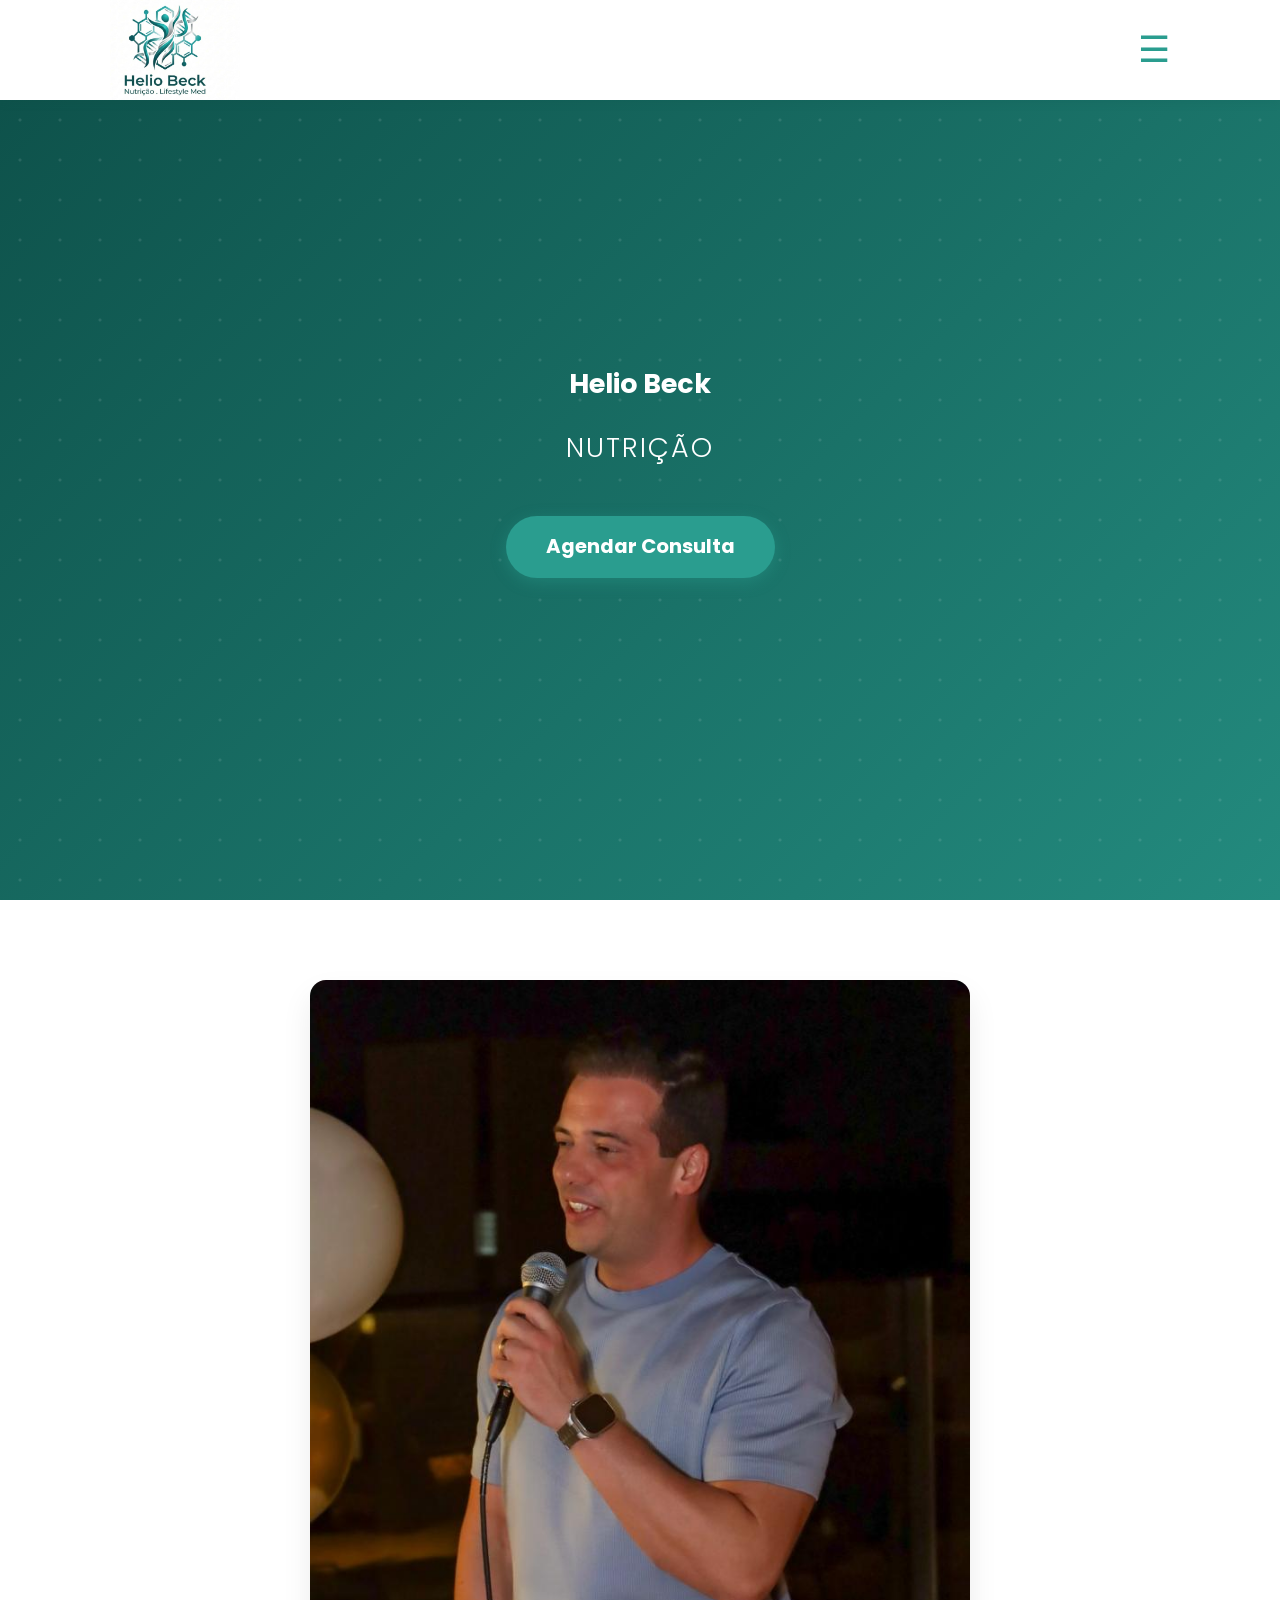
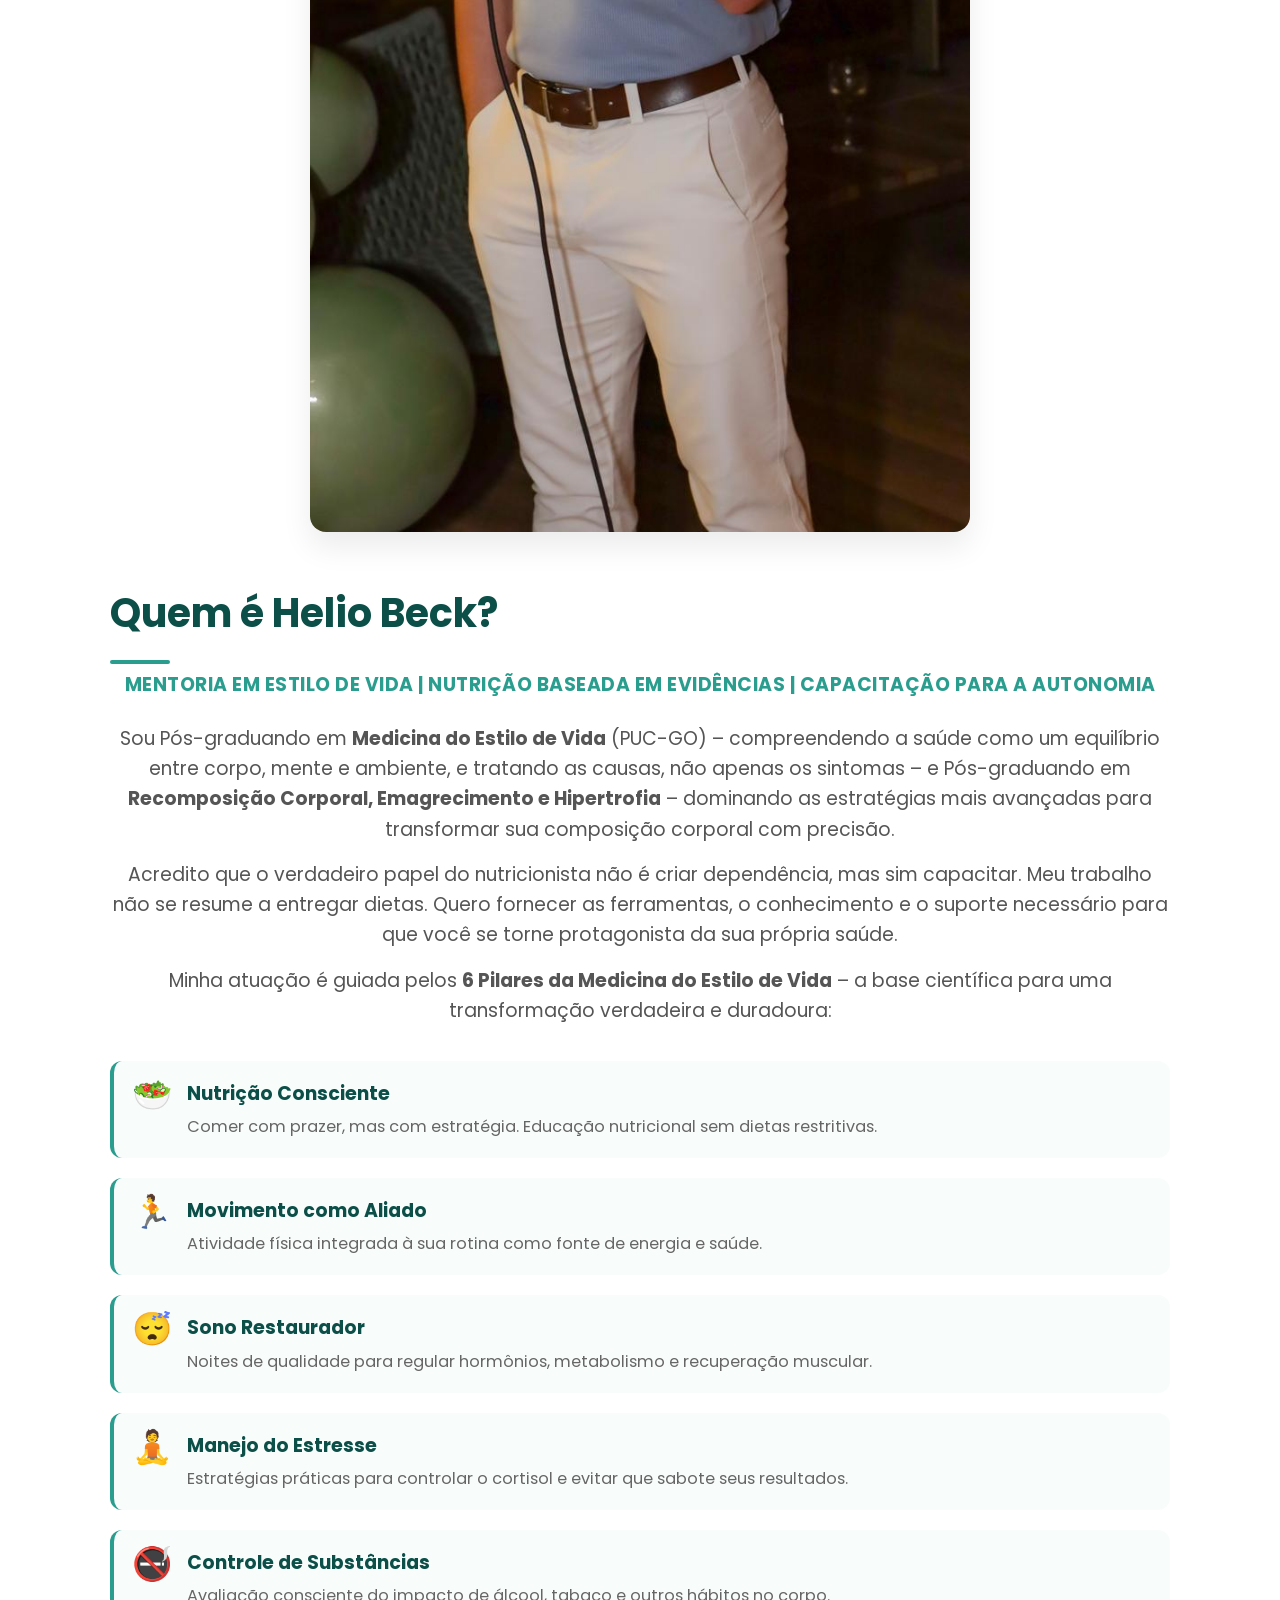
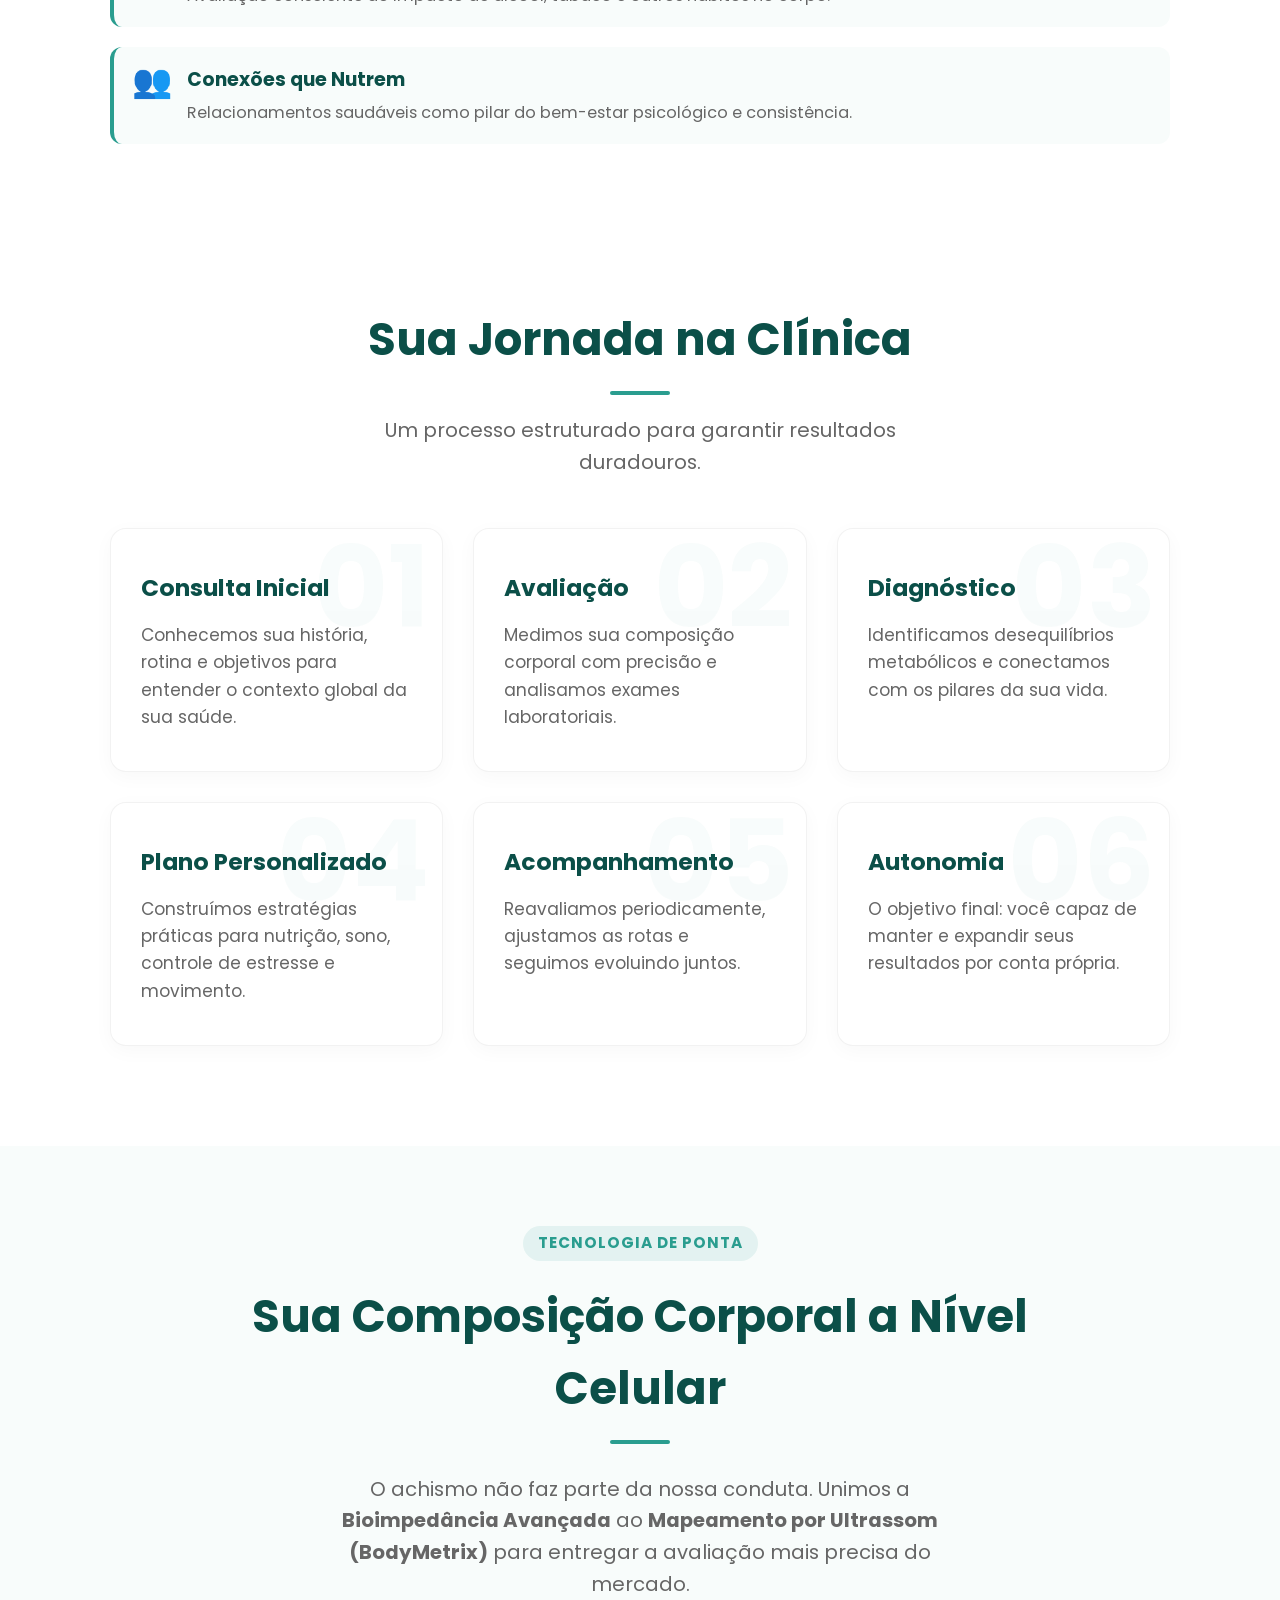
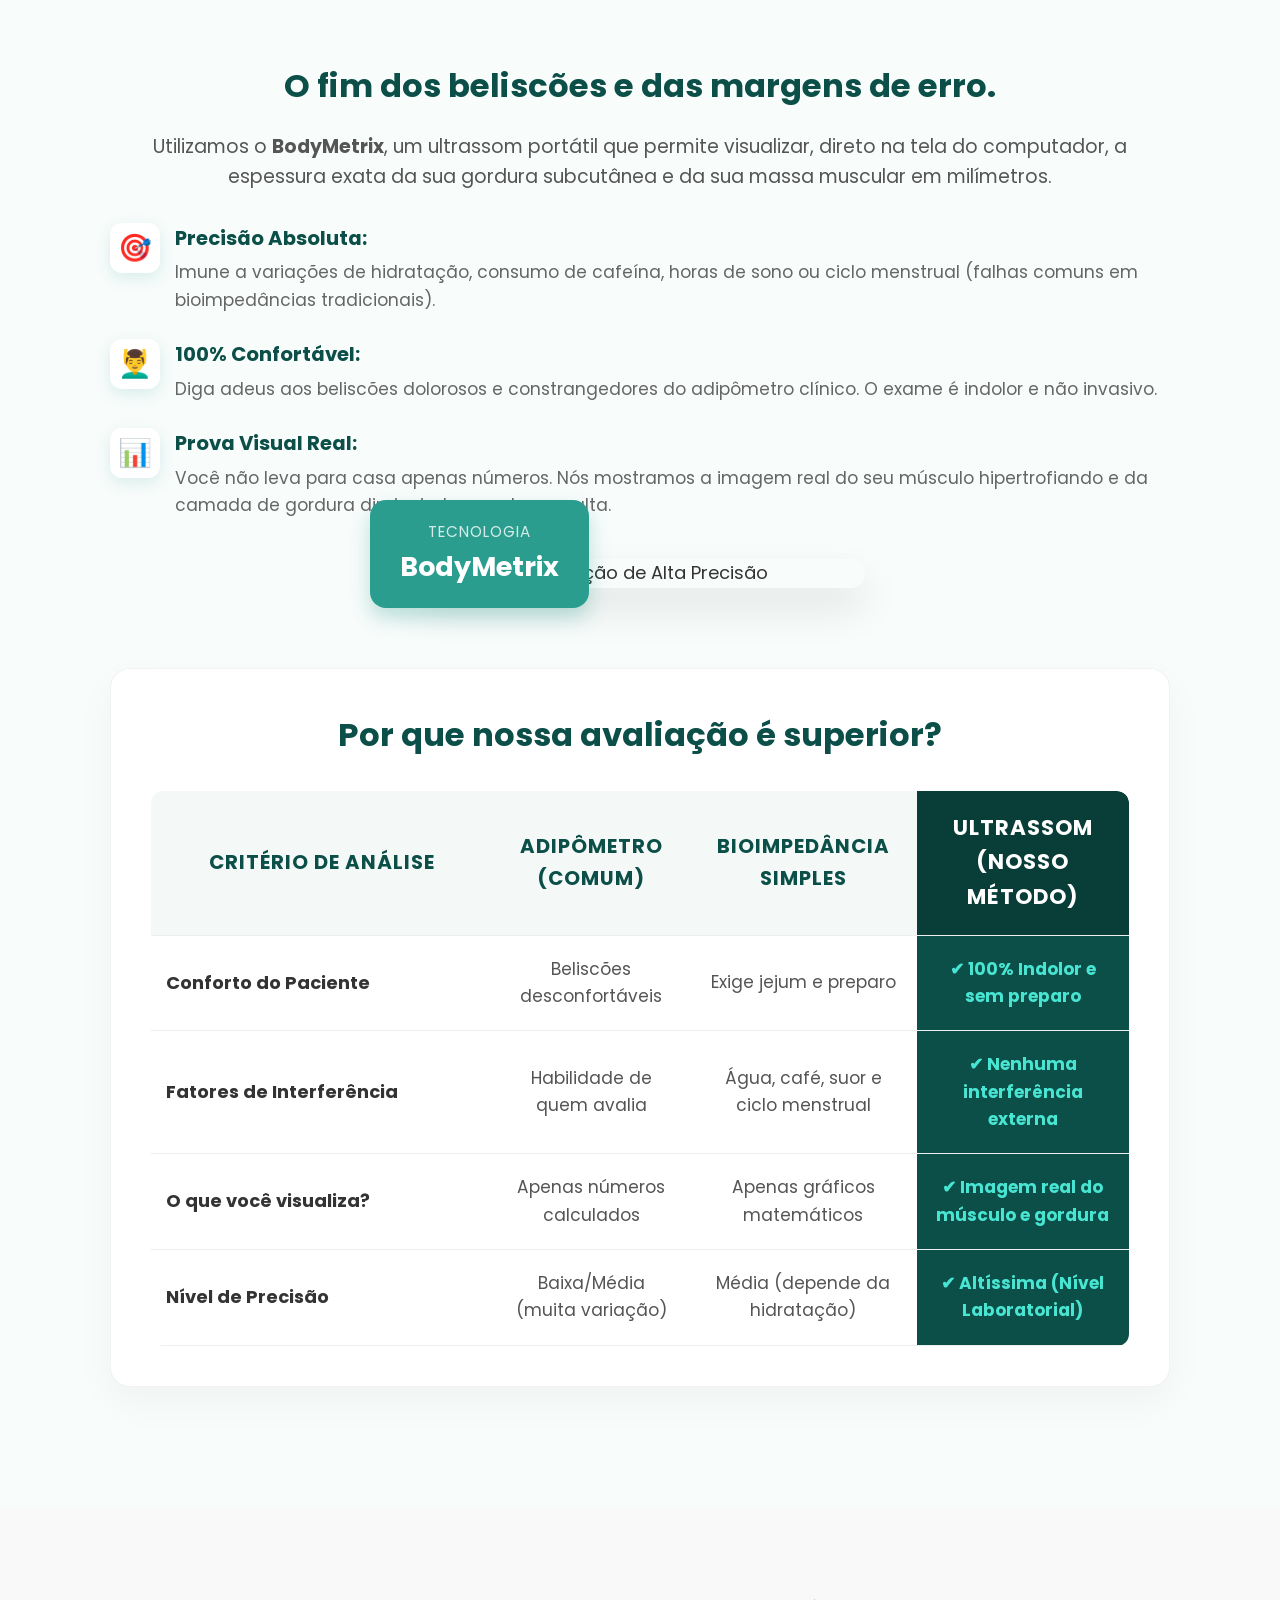
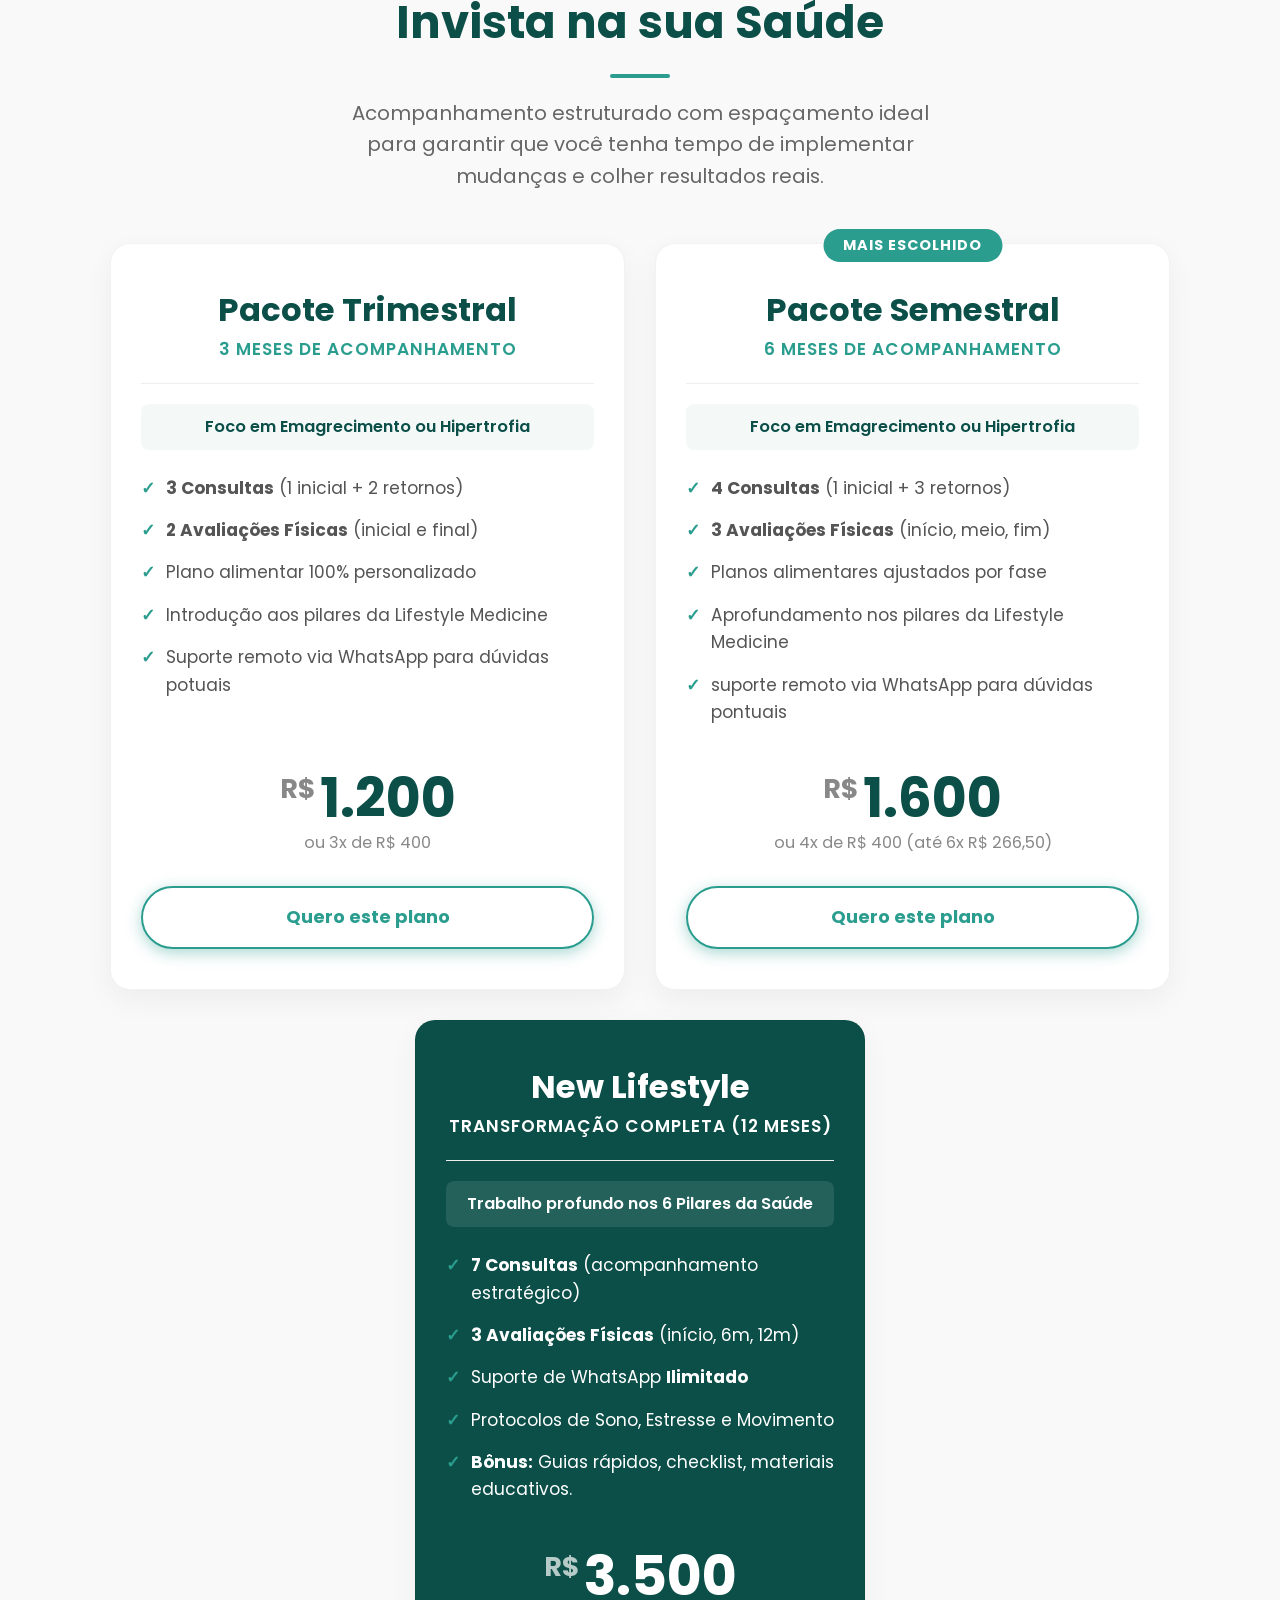
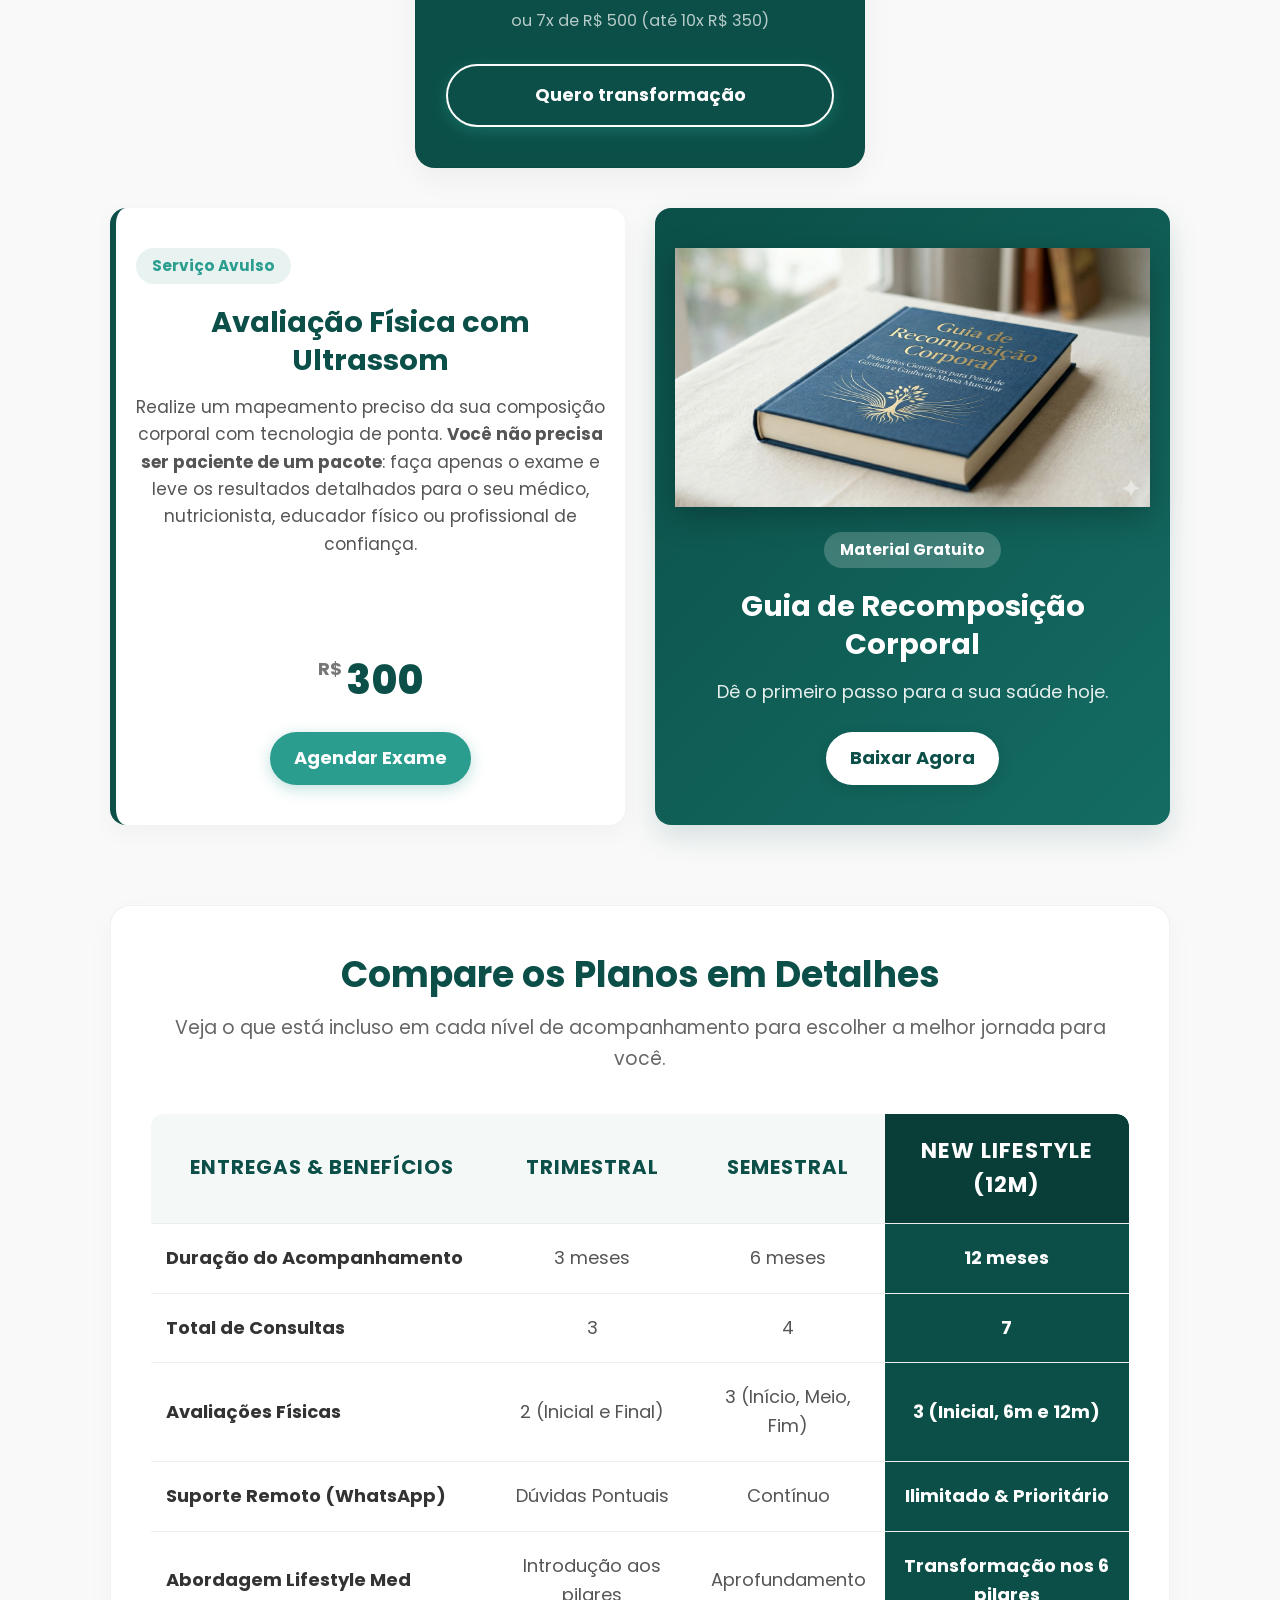
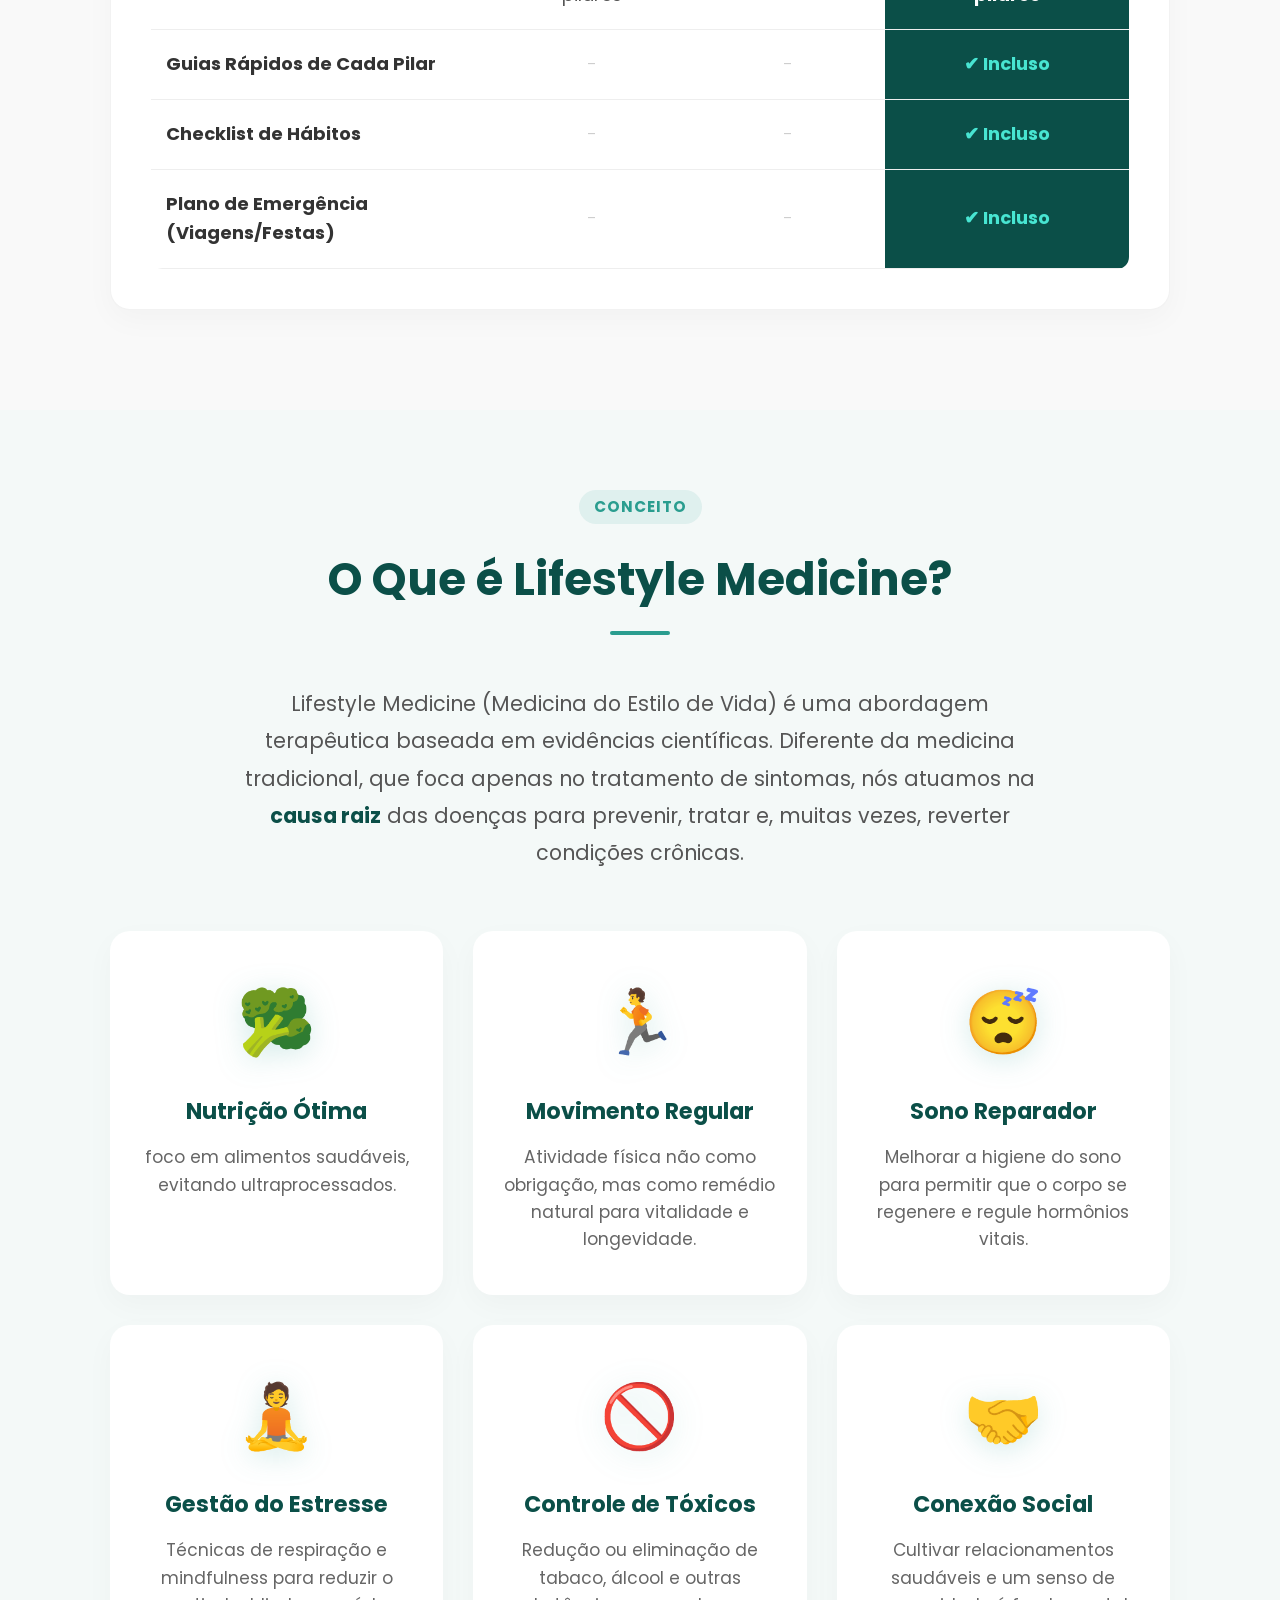
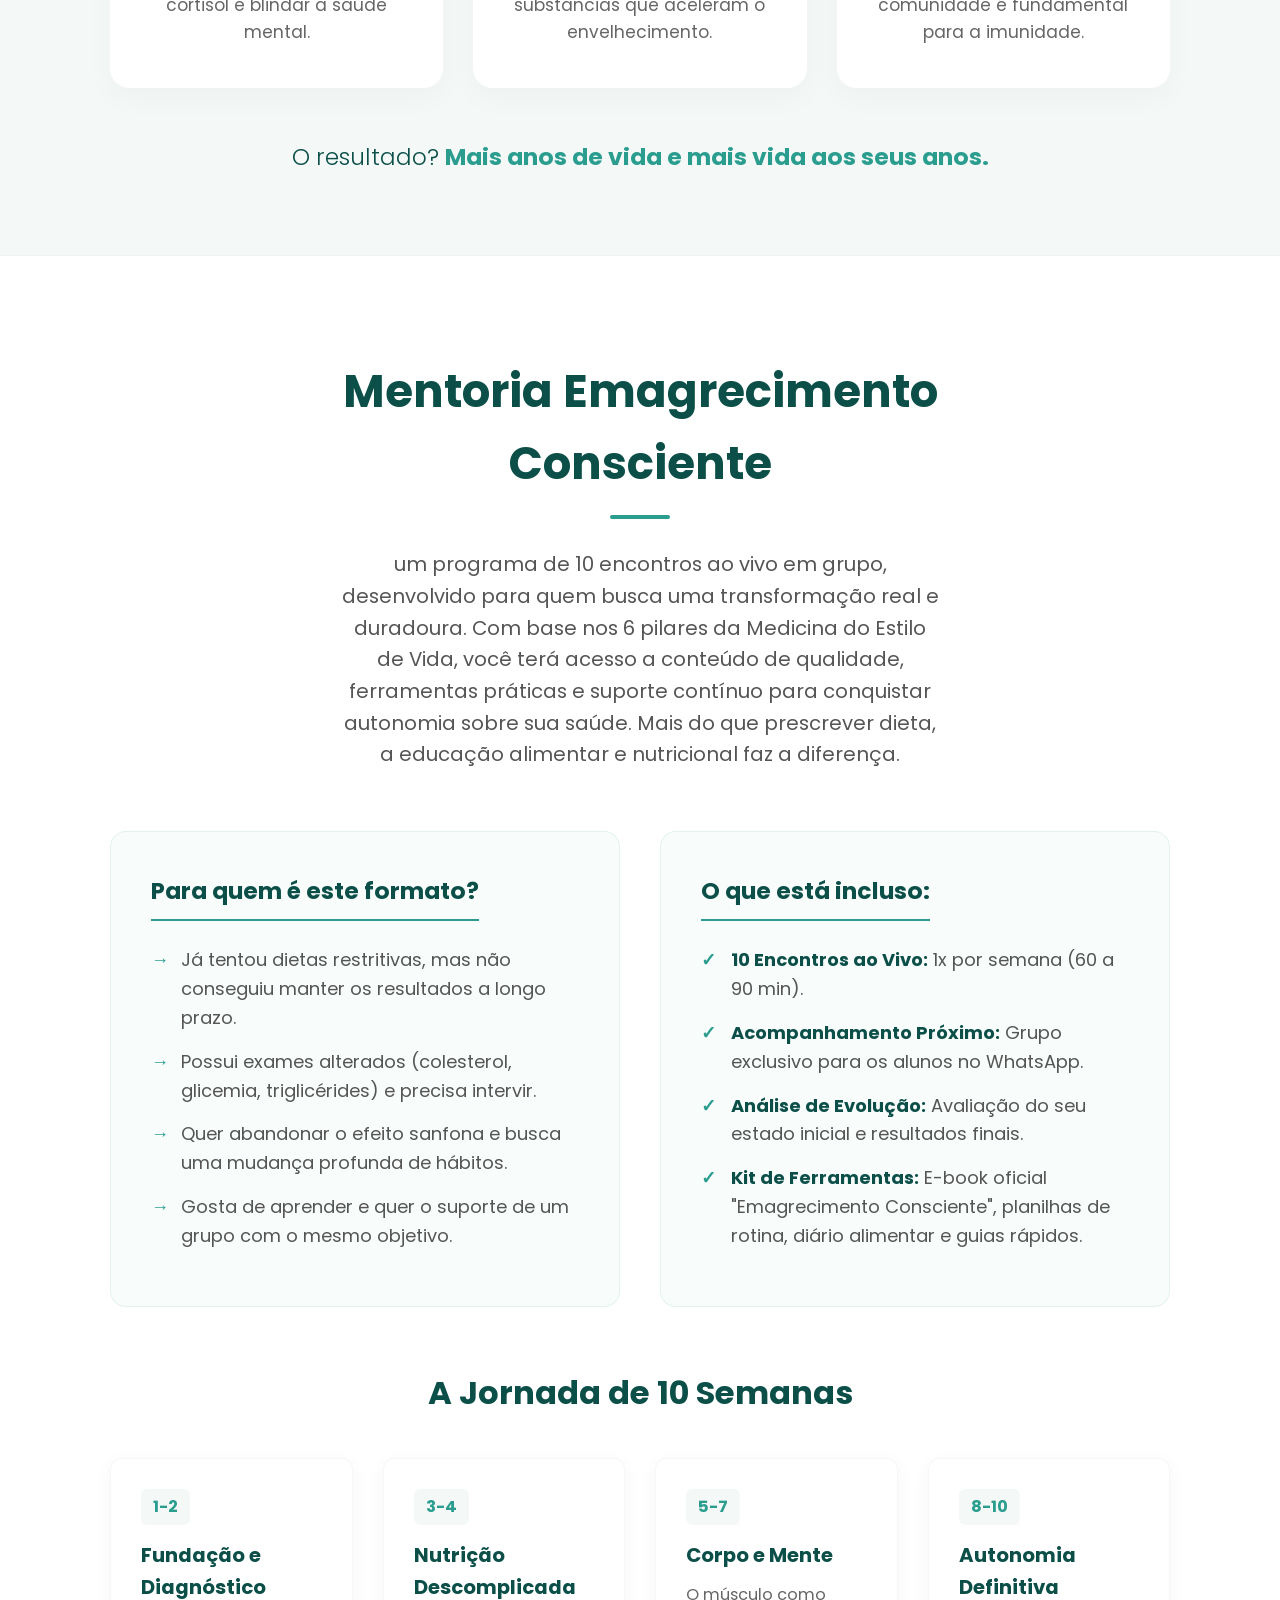
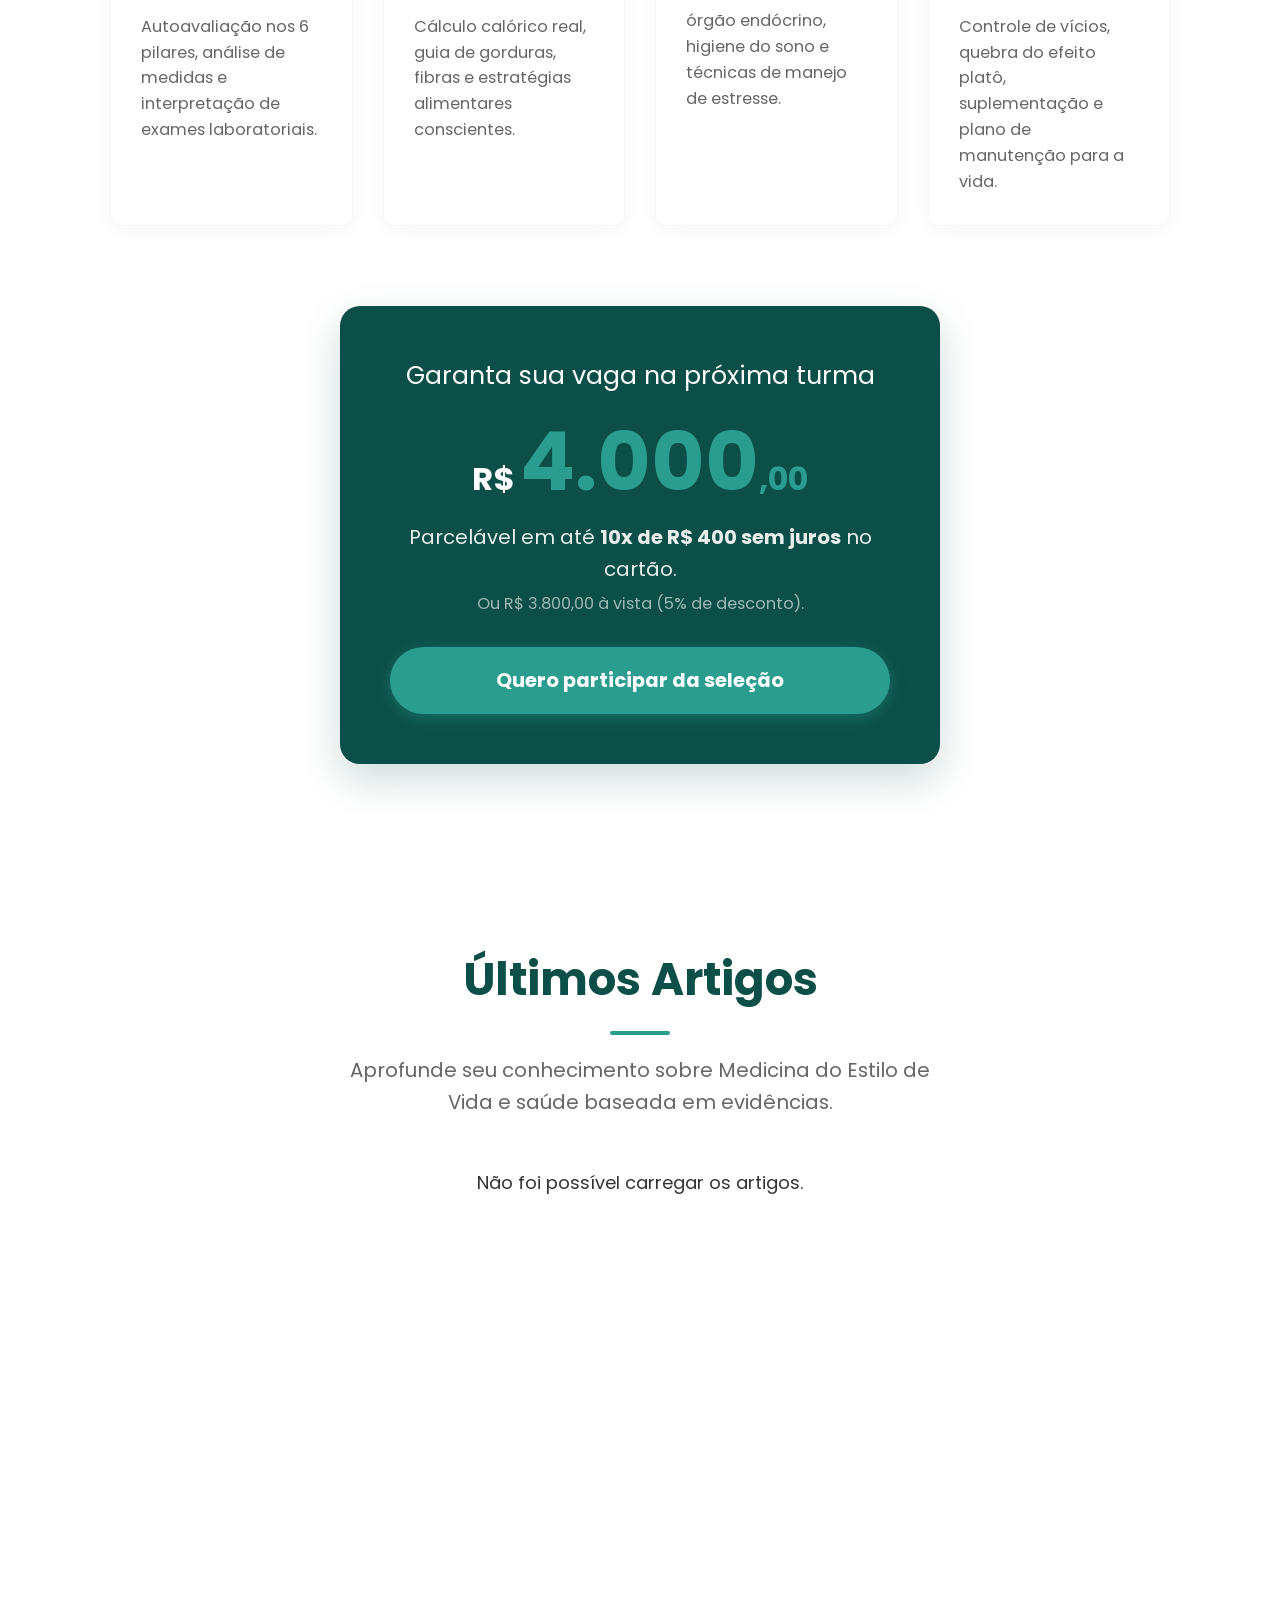
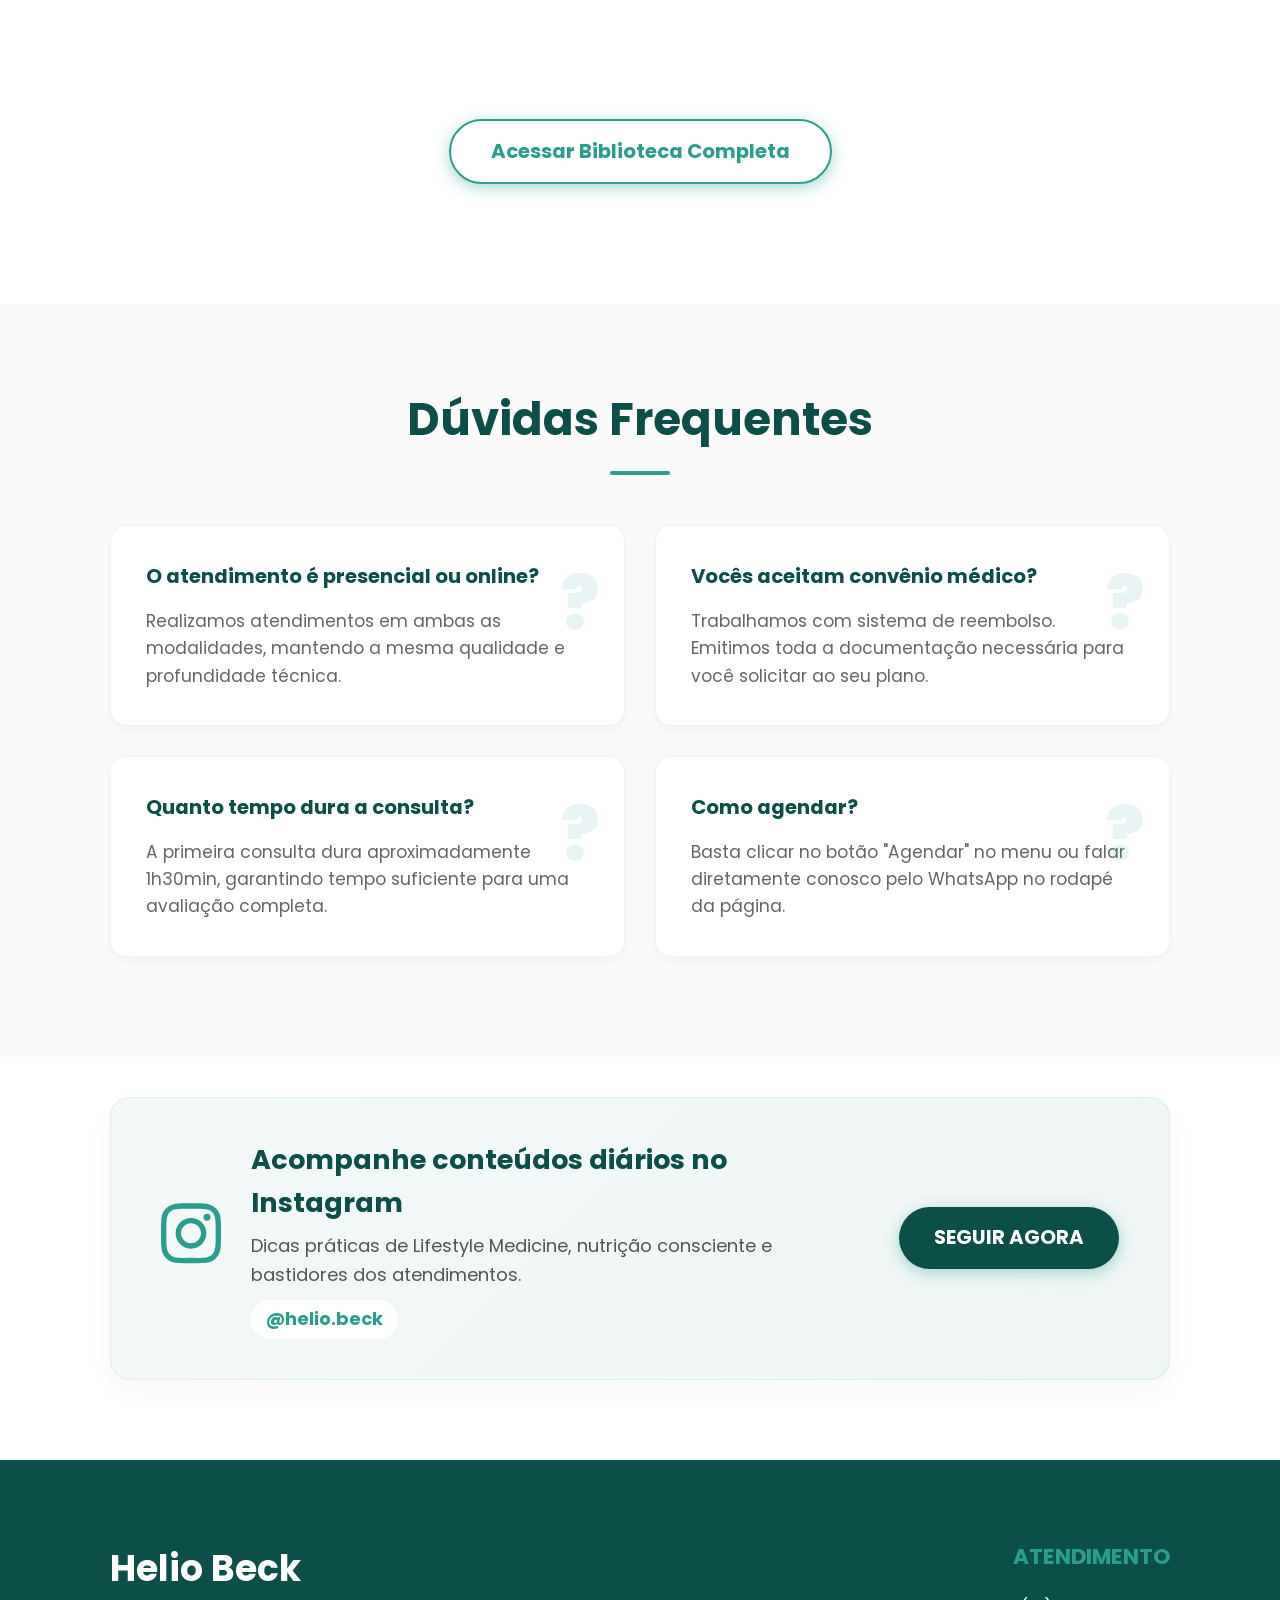
==== index.html @ bcaa3d60 "TAG do google adicionada, alteração nos pacotes e titulo da página" ====
<!DOCTYPE html>
<html lang="pt-BR">

<head>
    <meta charset="UTF-8">
    <meta name="viewport" content="width=device-width, initial-scale=1.0">
    <title>Helio Beck | Nutrição</title>
    <link rel="stylesheet" href="CSS/style.css">
    <link href="https://fonts.googleapis.com/css2?family=Poppins:wght@300;400;600;700&display=swap" rel="stylesheet">
    <!-- Google tag (gtag.js) -->
    <script async src="https://www.googletagmanager.com/gtag/js?id=AW-17998447300"></script>
    <script>
        window.dataLayer = window.dataLayer || [];
        function gtag() { dataLayer.push(arguments); }
        gtag('js', new Date());

        gtag('config', 'AW-17998447300');
    </script>
</head>

<body>

    <header>
        <div class="container nav-container">
            <a href="#" class="logo-link">
                <img src="IMG/Logo_Helio.jpeg" alt="Helio Beck Nutrição" class="logo-img">
            </a>

            <nav>
                <ul class="nav-links">
                    <li><a href="#sobre">Sobre</a></li>
                    <li><a href="#jornada">Jornada</a></li>
                    <li><a href="#metodos">Métodos</a></li>
                    <li><a href="#pacotes">Pacotes</a></li>
                    <li><a href="#lifestyle">LifeStyle</a></li>
                    <li><a href="#mentoria">Mentoria</a></li>
                    <li><a href="#vitrine-blog">Posts</a></li>
                    <li><a href="https://wa.me/message/3OIFAKX5ZLDVM1" target="_blank" class="nav-btn">Agendar</a></li>
                </ul>
            </nav>

            <div class="menu-toggle">☰</div>
        </div>
    </header>

    <section class="hero">
        <div class="container hero-content">
            <h1>Helio Beck</h1>
            <p class="hero-subtitle">Nutrição</p>
            <a href="https://wa.me/message/3OIFAKX5ZLDVM1" target="_blank" class="btn">Agendar Consulta</a>
        </div>
    </section>

    <section id="sobre" class="sobre-section">
        <div class="container sobre-container">

            <div class="sobre-content">
                <h2>Quem é Helio Beck?</h2>
                <h3 class="sobre-subtitle">Mentoria em Estilo de Vida | Nutrição Baseada em Evidências | Capacitação
                    para a Autonomia</h3>

                <p>Sou Pós-graduando em <strong>Medicina do Estilo de Vida</strong> (PUC-GO) – compreendendo a saúde
                    como um equilíbrio entre corpo, mente e ambiente, e tratando as causas, não apenas os sintomas – e
                    Pós-graduando em <strong>Recomposição Corporal, Emagrecimento e Hipertrofia</strong> – dominando as
                    estratégias mais avançadas para transformar sua composição corporal com precisão.</p>

                <p>Acredito que o verdadeiro papel do nutricionista não é criar dependência, mas sim capacitar. Meu
                    trabalho não se resume a entregar dietas. Quero fornecer as ferramentas, o conhecimento e o suporte
                    necessário para que você se torne protagonista da sua própria saúde.</p>

                <p>Minha atuação é guiada pelos <strong>6 Pilares da Medicina do Estilo de Vida</strong> – a base
                    científica para uma transformação verdadeira e duradoura:</p>

                <div class="pilares-grid">
                    <div class="pilar-item">
                        <span class="pilar-icon">🥗</span>
                        <div class="pilar-texto">
                            <h4>Nutrição Consciente</h4>
                            <p>Comer com prazer, mas com estratégia. Educação nutricional sem dietas restritivas.</p>
                        </div>
                    </div>

                    <div class="pilar-item">
                        <span class="pilar-icon">🏃</span>
                        <div class="pilar-texto">
                            <h4>Movimento como Aliado</h4>
                            <p>Atividade física integrada à sua rotina como fonte de energia e saúde.</p>
                        </div>
                    </div>

                    <div class="pilar-item">
                        <span class="pilar-icon">😴</span>
                        <div class="pilar-texto">
                            <h4>Sono Restaurador</h4>
                            <p>Noites de qualidade para regular hormônios, metabolismo e recuperação muscular.</p>
                        </div>
                    </div>

                    <div class="pilar-item">
                        <span class="pilar-icon">🧘</span>
                        <div class="pilar-texto">
                            <h4>Manejo do Estresse</h4>
                            <p>Estratégias práticas para controlar o cortisol e evitar que sabote seus resultados.</p>
                        </div>
                    </div>

                    <div class="pilar-item">
                        <span class="pilar-icon">🚭</span>
                        <div class="pilar-texto">
                            <h4>Controle de Substâncias</h4>
                            <p>Avaliação consciente do impacto de álcool, tabaco e outros hábitos no corpo.</p>
                        </div>
                    </div>

                    <div class="pilar-item">
                        <span class="pilar-icon">👥</span>
                        <div class="pilar-texto">
                            <h4>Conexões que Nutrem</h4>
                            <p>Relacionamentos saudáveis como pilar do bem-estar psicológico e consistência.</p>
                        </div>
                    </div>
                </div>
            </div>

            <div class="sobre-image">
                <img src="IMG/Helio_avatar.jpeg" alt="Helio Beck - Nutricionista Esportivo e Lifestyle Medicine">
            </div>

        </div>
    </section>

    <section id="jornada" class="journey-section">
        <div class="container">
            <h2>Sua Jornada na Clínica</h2>
            <p class="section-subtitle">Um processo estruturado para garantir resultados duradouros.</p>

            <div class="journey-grid">
                <div class="journey-card">
                    <div class="journey-number">01</div>
                    <h3>Consulta Inicial</h3>
                    <p>Conhecemos sua história, rotina e objetivos para entender o contexto global da sua saúde.</p>
                </div>

                <div class="journey-card">
                    <div class="journey-number">02</div>
                    <h3>Avaliação</h3>
                    <p>Medimos sua composição corporal com precisão e analisamos exames laboratoriais.</p>
                </div>

                <div class="journey-card">
                    <div class="journey-number">03</div>
                    <h3>Diagnóstico</h3>
                    <p>Identificamos desequilíbrios metabólicos e conectamos com os pilares da sua vida.</p>
                </div>

                <div class="journey-card">
                    <div class="journey-number">04</div>
                    <h3>Plano Personalizado</h3>
                    <p>Construímos estratégias práticas para nutrição, sono, controle de estresse e movimento.</p>
                </div>

                <div class="journey-card">
                    <div class="journey-number">05</div>
                    <h3>Acompanhamento</h3>
                    <p>Reavaliamos periodicamente, ajustamos as rotas e seguimos evoluindo juntos.</p>
                </div>

                <div class="journey-card">
                    <div class="journey-number">06</div>
                    <h3>Autonomia</h3>
                    <p>O objetivo final: você capaz de manter e expandir seus resultados por conta própria.</p>
                </div>
            </div>
        </div>
    </section>

    <section id="metodos" class="tech-section">
        <div class="container">
            <div class="tech-header">
                <span class="tag">TECNOLOGIA DE PONTA</span>
                <h2>Sua Composição Corporal a Nível Celular</h2>
                <p class="section-subtitle">O achismo não faz parte da nossa conduta. Unimos a <strong>Bioimpedância
                        Avançada</strong> ao <strong>Mapeamento por Ultrassom (BodyMetrix)</strong> para entregar a
                    avaliação mais precisa do mercado.</p>
            </div>

            <div class="tech-content">
                <div class="tech-text">
                    <h3>O fim dos beliscões e das margens de erro.</h3>
                    <p>Utilizamos o <strong>BodyMetrix</strong>, um ultrassom portátil que permite visualizar, direto na
                        tela do computador, a espessura exata da sua gordura subcutânea e da sua massa muscular em
                        milímetros.</p>
                    <ul class="tech-benefits-list">
                        <li>
                            <span class="tech-check">🎯</span>
                            <div>
                                <strong>Precisão Absoluta:</strong> Imune a variações de hidratação, consumo de cafeína,
                                horas de sono ou ciclo menstrual (falhas comuns em bioimpedâncias tradicionais).
                            </div>
                        </li>
                        <li>
                            <span class="tech-check">💆‍♂️</span>
                            <div>
                                <strong>100% Confortável:</strong> Diga adeus aos beliscões dolorosos e constrangedores
                                do adipômetro clínico. O exame é indolor e não invasivo.
                            </div>
                        </li>
                        <li>
                            <span class="tech-check">📊</span>
                            <div>
                                <strong>Prova Visual Real:</strong> Você não leva para casa apenas números. Nós
                                mostramos a imagem real do seu músculo hipertrofiando e da camada de gordura diminuindo
                                a cada consulta.
                            </div>
                        </li>
                    </ul>
                </div>

                <div class="tech-image-wrapper">
                    <img src="https://images.unsplash.com/photo-1579684385127-1ef15d508118?ixlib=rb-1.2.1&auto=format&fit=crop&w=800&q=80"
                        alt="Avaliação de Alta Precisão">
                    <div class="tech-badge">
                        <span>Tecnologia</span>
                        <strong>BodyMetrix</strong>
                    </div>
                </div>
            </div>

            <div class="tech-comparison-wrapper">
                <h3 class="comparison-title">Por que nossa avaliação é superior?</h3>
                <div class="table-responsive">
                    <table class="comparison-table tech-table">
                        <thead>
                            <tr>
                                <th>Critério de Análise</th>
                                <th>Adipômetro (Comum)</th>
                                <th>Bioimpedância Simples</th>
                                <th class="highlight-col">Ultrassom (Nosso Método)</th>
                            </tr>
                        </thead>
                        <tbody>
                            <tr>
                                <td><strong>Conforto do Paciente</strong></td>
                                <td>Beliscões desconfortáveis</td>
                                <td>Exige jejum e preparo</td>
                                <td class="highlight-col check-cell">✔ 100% Indolor e sem preparo</td>
                            </tr>
                            <tr>
                                <td><strong>Fatores de Interferência</strong></td>
                                <td>Habilidade de quem avalia</td>
                                <td>Água, café, suor e ciclo menstrual</td>
                                <td class="highlight-col check-cell">✔ Nenhuma interferência externa</td>
                            </tr>
                            <tr>
                                <td><strong>O que você visualiza?</strong></td>
                                <td>Apenas números calculados</td>
                                <td>Apenas gráficos matemáticos</td>
                                <td class="highlight-col check-cell">✔ Imagem real do músculo e gordura</td>
                            </tr>
                            <tr>
                                <td><strong>Nível de Precisão</strong></td>
                                <td>Baixa/Média (muita variação)</td>
                                <td>Média (depende da hidratação)</td>
                                <td class="highlight-col check-cell">✔ Altíssima (Nível Laboratorial)</td>
                            </tr>
                        </tbody>
                    </table>
                </div>
            </div>

        </div>
    </section>

    <section id="pacotes" class="pricing-section">
        <div class="container">
            <h2>Invista na sua Saúde</h2>
            <p class="section-subtitle">Acompanhamento estruturado com espaçamento ideal para garantir que você tenha
                tempo de implementar mudanças e colher resultados reais.</p>

            <div class="pricing-grid">

                <div class="pricing-card">
                    <div class="pricing-header">
                        <h3>Pacote Trimestral</h3>
                        <p class="plan-duration">3 Meses de Acompanhamento</p>
                    </div>
                    <div class="pricing-focus">
                        <span>Foco em Emagrecimento ou Hipertrofia</span>
                    </div>
                    <ul class="pricing-features">
                        <li><strong>3 Consultas</strong> (1 inicial + 2 retornos)</li>
                        <li><strong>2 Avaliações Físicas</strong> (inicial e final)</li>
                        <li>Plano alimentar 100% personalizado</li>
                        <li>Introdução aos pilares da Lifestyle Medicine</li>
                        <li>Suporte remoto via WhatsApp para dúvidas potuais</li>
                    </ul>
                    <div class="pricing-price">
                        <span class="currency">R$</span>1.200
                        <span class="installments">ou 3x de R$ 400</span>
                    </div>
                    <a href="https://wa.me/message/3OIFAKX5ZLDVM1" target="_blank" class="btn pricing-btn">Quero este
                        plano</a>
                </div>

                <div class="pricing-card">
                    <div class="popular-tag">Mais Escolhido</div>
                    <div class="pricing-header">
                        <h3>Pacote Semestral</h3>
                        <p class="plan-duration">6 Meses de Acompanhamento</p>
                    </div>
                    <div class="pricing-focus">
                        <span>Foco em Emagrecimento ou Hipertrofia</span>
                    </div>
                    <ul class="pricing-features">
                        <li><strong>4 Consultas</strong> (1 inicial + 3 retornos)</li>
                        <li><strong>3 Avaliações Físicas</strong> (início, meio, fim)</li>
                        <li>Planos alimentares ajustados por fase</li>
                        <li>Aprofundamento nos pilares da Lifestyle Medicine</li>
                        <li>suporte remoto via WhatsApp para dúvidas pontuais</li>
                    </ul>
                    <div class="pricing-price">
                        <span class="currency">R$</span>1.600
                        <span class="installments">ou 4x de R$ 400 (até 6x R$ 266,50)</span>
                    </div>
                    <a href="https://wa.me/message/3OIFAKX5ZLDVM1" target="_blank"
                        class="btn pricing-btn btn-primary">Quero este plano</a>
                </div>

                <div class="pricing-card premium-pricing">
                    <div class="pricing-header">
                        <h3>New Lifestyle</h3>
                        <p class="plan-duration">Transformação Completa (12 Meses)</p>
                    </div>
                    <div class="pricing-focus">
                        <span>Trabalho profundo nos 6 Pilares da Saúde</span>
                    </div>
                    <ul class="pricing-features">
                        <li><strong>7 Consultas</strong> (acompanhamento estratégico)</li>
                        <li><strong>3 Avaliações Físicas</strong> (início, 6m, 12m)</li>
                        <li>Suporte de WhatsApp <strong>Ilimitado</strong></li>
                        <li>Protocolos de Sono, Estresse e Movimento</li>
                        <li><strong>Bônus:</strong> Guias rápidos, checklist, materiais educativos.</li>
                    </ul>
                    <div class="pricing-price">
                        <span class="currency">R$</span>3.500
                        <span class="installments">ou 7x de R$ 500 (até 10x R$ 350)</span>
                    </div>
                    <a href="https://wa.me/message/3OIFAKX5ZLDVM1" target="_blank" class="btn pricing-btn">Quero
                        transformação</a>
                </div>

            </div>

            <div class="cards-secundarios-grid">

                <div class="card-ultrassom">
                    <span class="tag-avulso">Serviço Avulso</span>
                    <h3>Avaliação Física com Ultrassom</h3>

                    <p>Realize um mapeamento preciso da sua composição corporal com tecnologia de ponta. <strong>Você
                            não precisa ser paciente de um pacote</strong>: faça apenas o exame e leve os resultados
                        detalhados para o seu médico, nutricionista, educador físico ou profissional de confiança.</p>

                    <div class="card-ultrassom-footer">
                        <div class="preco"><span class="moeda">R$</span> 300</div>
                        <a href="https://wa.me/message/3OIFAKX5ZLDVM1" target="_blank" class="btn btn-teal">Agendar
                            Exame</a>
                    </div>
                </div>

                <div class="card-ebook-destaque">
                    <div class="ebook-img-wrapper">
                        <img src="IMG/E_book.png" alt="Guia de Recomposição Corporal Helio Beck">
                    </div>

                    <div class="ebook-info">
                        <span class="tag-gratis-reversa">Material Gratuito</span>
                        <h3>Guia de Recomposição Corporal</h3>
                        <p>Dê o primeiro passo para a sua saúde hoje.</p>
                        <a href="https://wa.me/message/3OIFAKX5ZLDVM1" target="_blank" download="Ebook_Helio_Beck"
                            class="btn btn-white">Baixar
                            Agora</a>
                    </div>
                </div>

            </div>

            <div class="comparison-wrapper">
                <div class="comparison-header">
                    <h3>Compare os Planos em Detalhes</h3>
                    <p>Veja o que está incluso em cada nível de acompanhamento para escolher a melhor jornada para você.
                    </p>
                </div>

                <div class="table-responsive">
                    <table class="comparison-table">
                        <thead>
                            <tr>
                                <th>Entregas & Benefícios</th>
                                <th>Trimestral</th>
                                <th>Semestral</th>
                                <th class="highlight-col">New Lifestyle (12m)</th>
                            </tr>
                        </thead>
                        <tbody>
                            <tr>
                                <td><strong>Duração do Acompanhamento</strong></td>
                                <td>3 meses</td>
                                <td>6 meses</td>
                                <td class="highlight-col"><strong>12 meses</strong></td>
                            </tr>
                            <tr>
                                <td><strong>Total de Consultas</strong></td>
                                <td>3</td>
                                <td>4</td>
                                <td class="highlight-col"><strong>7</strong></td>
                            </tr>
                            <tr>
                                <td><strong>Avaliações Físicas</strong></td>
                                <td>2 (Inicial e Final)</td>
                                <td>3 (Início, Meio, Fim)</td>
                                <td class="highlight-col"><strong>3 (Inicial, 6m e 12m)</strong></td>
                            </tr>
                            <tr>
                                <td><strong>Suporte Remoto (WhatsApp)</strong></td>
                                <td>Dúvidas Pontuais</td>
                                <td>Contínuo</td>
                                <td class="highlight-col"><strong>Ilimitado & Prioritário</strong></td>
                            </tr>
                            <tr>
                                <td><strong>Abordagem Lifestyle Med</strong></td>
                                <td>Introdução aos pilares</td>
                                <td>Aprofundamento</td>
                                <td class="highlight-col"><strong>Transformação nos 6 pilares</strong></td>
                            </tr>
                            <tr>
                                <td><strong>Guias Rápidos de Cada Pilar</strong></td>
                                <td class="empty-cell">-</td>
                                <td class="empty-cell">-</td>
                                <td class="highlight-col check-cell">✔ Incluso</td>
                            </tr>
                            <tr>
                                <td><strong>Checklist de Hábitos</strong></td>
                                <td class="empty-cell">-</td>
                                <td class="empty-cell">-</td>
                                <td class="highlight-col check-cell">✔ Incluso</td>
                            </tr>
                            <tr>
                                <td><strong>Plano de Emergência (Viagens/Festas)</strong></td>
                                <td class="empty-cell">-</td>
                                <td class="empty-cell">-</td>
                                <td class="highlight-col check-cell">✔ Incluso</td>
                            </tr>
                        </tbody>
                    </table>
                </div>
            </div>

        </div>
    </section>

    <section id="lifestyle" class="lifestyle-section">
        <div class="container">
            <div class="lifestyle-header">
                <span class="tag">CONCEITO</span>
                <h2>O Que é Lifestyle Medicine?</h2>
                <p class="lifestyle-intro">
                    Lifestyle Medicine (Medicina do Estilo de Vida) é uma abordagem terapêutica baseada em evidências
                    científicas.
                    Diferente da medicina tradicional, que foca apenas no tratamento de sintomas, nós atuamos na
                    <strong>causa raiz</strong> das doenças para prevenir, tratar e, muitas vezes, reverter condições
                    crônicas.
                </p>
            </div>

            <div class="pillars-grid">

                <div class="pillar-card">
                    <div class="pillar-icon">🥦</div>
                    <h3>Nutrição Ótima</h3>
                    <p>foco em alimentos saudáveis, evitando ultraprocessados.</p>
                </div>

                <div class="pillar-card">
                    <div class="pillar-icon">🏃</div>
                    <h3>Movimento Regular</h3>
                    <p>Atividade física não como obrigação, mas como remédio natural para vitalidade e longevidade.</p>
                </div>

                <div class="pillar-card">
                    <div class="pillar-icon">😴</div>
                    <h3>Sono Reparador</h3>
                    <p>Melhorar a higiene do sono para permitir que o corpo se regenere e regule hormônios vitais.</p>
                </div>

                <div class="pillar-card">
                    <div class="pillar-icon">🧘</div>
                    <h3>Gestão do Estresse</h3>
                    <p>Técnicas de respiração e mindfulness para reduzir o cortisol e blindar a saúde mental.</p>
                </div>

                <div class="pillar-card">
                    <div class="pillar-icon">🚫</div>
                    <h3>Controle de Tóxicos</h3>
                    <p>Redução ou eliminação de tabaco, álcool e outras substâncias que aceleram o envelhecimento.</p>
                </div>

                <div class="pillar-card">
                    <div class="pillar-icon">🤝</div>
                    <h3>Conexão Social</h3>
                    <p>Cultivar relacionamentos saudáveis e um senso de comunidade é fundamental para a imunidade.</p>
                </div>

            </div>

            <div class="lifestyle-cta">
                <p>O resultado? <strong>Mais anos de vida e mais vida aos seus anos.</strong></p>
            </div>
        </div>
    </section>

    <section id="mentoria" class="mentorship-clean">
        <div class="container">
            <div class="mentorship-header">
                <h2>Mentoria Emagrecimento Consciente</h2>
                <p class="section-subtitle">um programa de 10 encontros ao vivo em grupo,
                    desenvolvido para quem busca uma transformação real e duradoura. Com base nos 6 pilares da
                    Medicina do Estilo de Vida, você terá acesso a conteúdo de qualidade, ferramentas práticas e
                    suporte contínuo para conquistar autonomia sobre sua saúde. Mais do que prescrever dieta, a
                    educação alimentar e nutricional faz a diferença.</p>
            </div>

            <div class="mentorship-details">
                <div class="detail-card">
                    <h3>Para quem é este formato?</h3>
                    <ul class="clean-list check-list">
                        <li>Já tentou dietas restritivas, mas não conseguiu manter os resultados a longo prazo.</li>
                        <li>Possui exames alterados (colesterol, glicemia, triglicérides) e precisa intervir.</li>
                        <li>Quer abandonar o efeito sanfona e busca uma mudança profunda de hábitos.</li>
                        <li>Gosta de aprender e quer o suporte de um grupo com o mesmo objetivo.</li>
                    </ul>
                </div>

                <div class="detail-card">
                    <h3>O que está incluso:</h3>
                    <ul class="clean-list plus-list">
                        <li><strong>10 Encontros ao Vivo:</strong> 1x por semana (60 a 90 min).</li>
                        <li><strong>Acompanhamento Próximo:</strong> Grupo exclusivo para os alunos no WhatsApp.</li>
                        <li><strong>Análise de Evolução:</strong> Avaliação do seu estado inicial e resultados finais.
                        </li>
                        <li><strong>Kit de Ferramentas:</strong> E-book oficial "Emagrecimento Consciente", planilhas de
                            rotina, diário alimentar e guias rápidos.</li>
                    </ul>
                </div>
            </div>

            <div class="mentorship-path">
                <h3>A Jornada de 10 Semanas</h3>
                <div class="path-grid">
                    <div class="path-item">
                        <span class="path-number">1-2</span>
                        <strong>Fundação e Diagnóstico</strong>
                        <p>Autoavaliação nos 6 pilares, análise de medidas e interpretação de exames laboratoriais.</p>
                    </div>
                    <div class="path-item">
                        <span class="path-number">3-4</span>
                        <strong>Nutrição Descomplicada</strong>
                        <p>Cálculo calórico real, guia de gorduras, fibras e estratégias alimentares conscientes.</p>
                    </div>
                    <div class="path-item">
                        <span class="path-number">5-7</span>
                        <strong>Corpo e Mente</strong>
                        <p>O músculo como órgão endócrino, higiene do sono e técnicas de manejo de estresse.</p>
                    </div>
                    <div class="path-item">
                        <span class="path-number">8-10</span>
                        <strong>Autonomia Definitiva</strong>
                        <p>Controle de vícios, quebra do efeito platô, suplementação e plano de manutenção para a vida.
                        </p>
                    </div>
                </div>
            </div>

            <div class="mentorship-checkout">
                <div class="checkout-box">
                    <h3>Garanta sua vaga na próxima turma</h3>
                    <div class="price-display">
                        <span class="currency">R$</span>4.000<span class="cents">,00</span>
                    </div>
                    <p class="installments">Parcelável em até <strong>10x de R$ 400 sem juros</strong> no cartão.</p>
                    <p class="discount">Ou R$ 3.800,00 à vista (5% de desconto).</p>

                    <a href="https://wa.me/message/3OIFAKX5ZLDVM1" target="_blank"
                        class="btn btn-primary checkout-btn">Quero participar da seleção</a>
                </div>
            </div>

        </div>
    </section>

    <section id="vitrine-blog" class="vitrine-section">
        <div class="container">
            <div class="vitrine-header">
                <h2>Últimos Artigos</h2>
                <p class="section-subtitle">Aprofunde seu conhecimento sobre Medicina do Estilo de Vida e saúde baseada
                    em evidências.</p>
            </div>

            <div class="vitrine-grid">
            </div>

            <div class="vitrine-footer">
                <a href="blog.html" class="btn btn-outline-teal">Acessar Biblioteca Completa</a>
            </div>
        </div>
    </section>

    <section id="faq" class="faq-section">
        <div class="container">
            <h2>Dúvidas Frequentes</h2>
            <div class="faq-grid">
                <div class="faq-item">
                    <h4>O atendimento é presencial ou online?</h4>
                    <p>Realizamos atendimentos em ambas as modalidades, mantendo a mesma qualidade e profundidade
                        técnica.</p>
                </div>
                <div class="faq-item">
                    <h4>Vocês aceitam convênio médico?</h4>
                    <p>Trabalhamos com sistema de reembolso. Emitimos toda a documentação necessária para você solicitar
                        ao seu plano.</p>
                </div>
                <div class="faq-item">
                    <h4>Quanto tempo dura a consulta?</h4>
                    <p>A primeira consulta dura aproximadamente 1h30min, garantindo tempo suficiente para uma avaliação
                        completa.</p>
                </div>
                <div class="faq-item">
                    <h4>Como agendar?</h4>
                    <p>Basta clicar no botão "Agendar" no menu ou falar diretamente conosco pelo WhatsApp no rodapé da
                        página.</p>
                </div>
            </div>
        </div>
    </section>

    <section class="instagram-banner-section">
        <div class="container">
            <div class="instagram-card">
                <div class="insta-icon">
                    <svg xmlns="http://www.w3.org/2000/svg" viewBox="0 0 448 512">
                        <path fill="currentColor"
                            d="M224.1 141c-63.6 0-114.9 51.3-114.9 114.9s51.3 114.9 114.9 114.9S339 319.5 339 255.9 287.7 141 224.1 141zm0 189.6c-41.1 0-74.7-33.5-74.7-74.7s33.5-74.7 74.7-74.7 74.7 33.5 74.7 74.7-33.6 74.7-74.7 74.7zm146.4-194.3c0 14.9-12 26.8-26.8 26.8-14.9 0-26.8-12-26.8-26.8s12-26.8 26.8-26.8 26.8 12 26.8 26.8zm76.1 27.2c-1.7-35.9-9.9-67.7-36.2-93.9-26.2-26.2-58-34.4-93.9-36.2-37-2.1-147.9-2.1-184.9 0-35.8 1.7-67.6 9.9-93.9 36.1s-34.4 58-36.2 93.9c-2.1 37-2.1 147.9 0 184.9 1.7 35.9 9.9 67.7 36.2 93.9s58 34.4 93.9 36.2c37 2.1 147.9 2.1 184.9 0 35.9-1.7 67.7-9.9 93.9-36.2 26.2-26.2 34.4-58 36.2-93.9 2.1-37 2.1-147.8 0-184.8zM398.8 388c-7.8 19.6-22.9 34.7-42.6 42.6-29.5 11.7-99.5 9-132.1 9s-102.7 2.6-132.1-9c-19.6-7.8-34.7-22.9-42.6-42.6-11.7-29.5-9-99.5-9-132.1s-2.6-102.7 9-132.1c7.8-19.6 22.9-34.7 42.6-42.6 29.5-11.7 99.5-9 132.1-9s102.7-2.6 132.1 9c19.6 7.8 34.7 22.9 42.6 42.6 11.7 29.5 9 99.5 9 132.1s2.7 102.7-9 132.1z" />
                    </svg>
                </div>

                <div class="insta-content">
                    <h3>Acompanhe conteúdos diários no Instagram</h3>
                    <p>Dicas práticas de Lifestyle Medicine, nutrição consciente e bastidores dos atendimentos.</p>
                    <span class="insta-handle">@helio.beck</span>
                </div>

                <div class="insta-action">
                    <a href="https://www.instagram.com/helio.beck" target="_blank" class="btn btn-insta">Seguir
                        Agora</a>
                </div>
            </div>
        </div>
    </section>

    <footer id="contato">
        <div class="container">
            <div class="footer-grid">

                <div class="footer-col brand-col">
                    <span class="footer-logo-text">Helio Beck</span>
                    <p class="brand-mission">
                        Nutrição baseada em evidência e Lifestyle Medicine.<br>
                        Longevidade com autonomia e qualidade de vida.
                    </p>
                    <div class="social-icons-footer">
                        <a href="https://www.instagram.com/helio.beck" aria-label="Instagram">IG</a>
                        <a href="https://wa.me/message/3OIFAKX5ZLDVM1" target="_blank" aria-label="WhatsApp">WP</a>
                    </div>
                </div>

                <div class="footer-col contact-col">
                    <h4>Atendimento</h4>
                    <div class="contact-info">
                        <p><strong>WhatsApp:</strong> <a href="https://wa.me/message/3OIFAKX5ZLDVM1"
                                target="_blank">(61)
                                99569-8535</a></p>
                        <p><strong>E-mail:</strong> heliobecknutri@gmail.com</p>
                        <p><strong>Horário:</strong> Seg a Sex, 08h às 18h</p>
                    </div>
                </div>

            </div>
        </div>

        <div class="footer-bottom">
            <div class="container bottom-container">
                <p>&copy; 2026 Helio Beck. Todos os direitos reservados.</p>
                <div class="legal-links">
                    <a href="#">Política de Privacidade</a>
                    <a href="#">Termos de Uso</a>
                </div>
            </div>
        </div>
    </footer>

    <script src="JS/script.js"></script>
    <script src="JS/blog.js"></script>
</body>

</html>
---- CSS/style.css ----
/* ==================================================
   HELIO BECK - LIFESTYLE MEDICINE & NUTRITION
   Autor: Luiggi Benso
================================================== */

/* --- Reset e Variáveis --- */
:root {
    --primary-color: #2A9D8F;
    --secondary-color: #0B4F48;
    --text-color: #333333;
    --light-bg: #F4F9F8;
    --white: #ffffff;
    --font-main: 'Poppins', 'Segoe UI', Tahoma, Geneva, Verdana, sans-serif;
}

* {
    margin: 0;
    padding: 0;
    box-sizing: border-box;
}

html, body {
    width: 100%;
    max-width: 100%;
    overflow-x: hidden; 
    position: relative;
    scroll-behavior: smooth;
}

body {
    font-family: var(--font-main);
    color: var(--text-color);
    line-height: 1.6;
    background-color: var(--white);
    padding-top: 100px; /* Empurra o site para baixo para o header fixo não cobrir */
}

a {
    text-decoration: none;
    color: inherit;
    transition: 0.3s;
}

ul {
    list-style: none;
}

img {
    max-width: 100%;
    display: block;
}

#metodos, #pacotes, #lifestyle, #vitrine-blog {
    scroll-margin-top: -80px; 
}

/* --- Layout Geral --- */
.container {
    max-width: 1100px;
    margin: 0 auto;
    padding: 0 20px;
}

section {
    padding-top: 140px;
    padding-bottom: 100px;
}

/* --- Títulos das Seções --- */
h2 {
    text-align: center;
    font-size: 2.5rem;
    margin-bottom: 50px;
    color: var(--secondary-color);
    position: relative;
}

h2::after {
    content: '';
    display: block;
    width: 60px;
    height: 4px;
    background-color: var(--primary-color);
    margin: 15px auto 0;
    border-radius: 2px;
}

/* --- Header & Nav --- */
header {
    background-color: var(--white);
    box-shadow: 0 2px 10px rgba(11, 79, 72, 0.1);
    position: fixed !important;
    width: 100%;
    top: 0;
    left: 0;
    z-index: 1002;
    transition: all 0.3s ease;
}

.logo-link {
    display: block;
    height: 100px;
    width: 250px;
    overflow: hidden;
    position: relative;
}

.logo-img {
    height: 150px;
    width: auto;
    margin-top: -25px;
    margin-left: -20px;
}

.nav-container {
    display: flex;
    justify-content: space-between;
    align-items: center;
    height: 100px;
}

.nav-links {
    display: flex;
    gap: 25px;
    font-weight: 500;
}

.nav-links a:hover {
    color: var(--primary-color);
}

.nav-btn {
    background-color: var(--secondary-color);
    color: var(--white) !important;
    padding: 10px 24px;
    border-radius: 50px;
    font-weight: 600;
}

.nav-btn:hover {
    background-color: var(--primary-color);
    box-shadow: 0 4px 10px rgba(42, 157, 143, 0.3);
}

.menu-toggle {
    display: none;
}

/* --- HERO SECTION --- */
.hero {
    min-height: calc(100vh - 100px); /* Garante a altura perfeita descontando o header */
    width: 100%;
    display: flex;
    align-items: center;
    justify-content: center;
    text-align: center;
    padding: 40px 15px;
    position: relative;
    overflow: hidden;
    color: var(--white);
    background: linear-gradient(-45deg, #0B4F48, #1a6b63, #2A9D8F, #0e524b);
    background-size: 400% 400%;
    animation: gradientBG 7s ease infinite;
}

.hero::before {
    content: '';
    position: absolute;
    top: -50%;
    left: -50%;
    width: 200%;
    height: 200%;
    background-image: radial-gradient(circle, rgba(255,255,255,0.15) 1px, transparent 2px);
    background-size: 40px 40px;
    animation: moveParticles 60s linear infinite;
    pointer-events: none;
    opacity: 0.7;
}

.hero-content {
    z-index: 2;
    position: relative;
    display: flex;
    flex-direction: column;
    align-items: center;
    text-align: center;
    width: 100%;
    gap: 20px;
    margin-top: -60px; /* O ajuste fino ótico para subir um pouco o bloco */
}

.hero-subtitle {
    font-size: 1.5rem;
    font-weight: 300;
    margin-bottom: 1.5rem;
    letter-spacing: 2px;
    text-transform: uppercase;
}

/* Botões Globais */
.btn {
    display: inline-block;
    background-color: var(--primary-color);
    color: var(--white);
    padding: 15px 40px;
    border-radius: 50px;
    font-weight: bold;
    font-size: 1.1rem;
    box-shadow: 0 4px 15px rgba(42, 157, 143, 0.4);
    transition: transform 0.3s, background-color 0.3s;
    border: none;
    cursor: pointer;
}

.btn:hover {
    background-color: var(--white);
    color: var(--secondary-color);
    transform: translateY(-3px);
}

/* --- SEÇÃO SOBRE MIM --- */
.sobre-section {
    padding: 80px 0;
    background-color: var(--white);
}

.sobre-container {
    display: flex;
    align-items: center;
    gap: 60px;
    justify-content: space-between;
}

.sobre-content {
    flex: 1.2;
}

.sobre-image {
    flex: 0.8;
    text-align: right;
}

.sobre-image img {
    border-radius: 16px;
    box-shadow: 0 15px 30px rgba(0,0,0,0.08);
    object-fit: cover;
}

.sobre-content h2 {
    color: var(--secondary-color);
    font-size: 2.2rem;
    margin-bottom: 8px;
    text-align: left;
}

.sobre-content h2::after {
    margin: 15px 0 0;
}

.sobre-subtitle {
    color: var(--primary-color);
    font-size: 1.05rem;
    font-weight: 700;
    text-transform: uppercase;
    letter-spacing: 0.5px;
    margin-bottom: 25px;
    line-height: 1.4;
}

.sobre-content p {
    color: #555;
    font-size: 1.05rem;
    margin-bottom: 15px;
}

.pilares-grid {
    display: grid;
    grid-template-columns: 1fr 1fr;
    gap: 20px;
    margin-top: 35px;
}

.pilar-item {
    display: flex;
    align-items: flex-start;
    gap: 15px;
    background: #f8fcfb;
    padding: 18px;
    border-radius: 12px;
    border-left: 4px solid var(--primary-color);
    transition: transform 0.3s ease;
}

.pilar-item:hover {
    transform: translateX(5px);
    background: var(--white);
    box-shadow: 0 5px 15px rgba(42, 157, 143, 0.1);
}

.pilar-icon {
    font-size: 1.8rem;
    line-height: 1;
}

.pilar-texto h4 {
    color: var(--secondary-color);
    font-size: 1.05rem;
    margin-bottom: 5px;
}

.pilar-texto p {
    font-size: 0.9rem;
    margin-bottom: 0;
    color: #666;
}

/* --- SEÇÃO JORNADA --- */
.journey-section {
    background-color: var(--white);
    position: relative;
    padding-bottom: 100px;
}

.section-subtitle {
    text-align: center;
    max-width: 600px;
    margin: -30px auto 50px auto;
    color: #666;
    font-size: 1.1rem;
}

.journey-grid {
    display: grid;
    grid-template-columns: repeat(auto-fit, minmax(300px, 1fr));
    gap: 30px;
}

.journey-card {
    background: #fff;
    border: 1px solid rgba(0,0,0,0.05);
    border-radius: 16px;
    padding: 40px 30px;
    position: relative;
    box-shadow: 0 5px 20px rgba(0,0,0,0.03);
    transition: all 0.8s cubic-bezier(0.23, 1, 0.32, 1);
    overflow: hidden;
    z-index: 1;
}

.journey-card:hover {
    transform: translateY(-10px);
    box-shadow: 0 30px 60px rgba(11, 79, 72, 0.15);
    border-color: var(--primary-color);
    background: linear-gradient(135deg, #f8fcfb 0%, #e0f2f1 100%);
}

.journey-number {
    position: absolute;
    top: -5px;
    right: 5px;
    font-size: 7rem;
    font-weight: 700;
    color: var(--primary-color);
    line-height: 1;
    z-index: -1;
    opacity: 0.03;
    transform: scale(0.9);
    transition: all 1.7s cubic-bezier(0.23, 1, 0.32, 1);
}

.journey-card:hover .journey-number {
    opacity: 0.2;
    transform: scale(1.1);
}

.journey-card h3 {
    font-size: 1.3rem;
    color: var(--secondary-color);
    margin-bottom: 15px;
    position: relative;
}

.journey-card p {
    font-size: 0.95rem;
    color: #666;
    position: relative;
}

/* --- SEÇÃO TECNOLOGIA --- */
.tech-section {
    background-color: #f8fcfb;
    padding-bottom: 120px;
}

.tech-header {
    text-align: center;
    max-width: 800px;
    margin: 0 auto 60px auto;
}

.tech-header h2 { margin-bottom: 0; }
.tech-header .section-subtitle { margin-top: 30px; }

.tech-content {
    display: flex;
    align-items: center;
    gap: 60px;
    margin-bottom: 80px;
}

.tech-text { flex: 1.2; }

.tech-text h3 {
    color: var(--secondary-color);
    font-size: 1.8rem;
    margin-bottom: 20px;
    font-weight: 700;
}

.tech-text p {
    font-size: 1.05rem;
    color: #555;
    margin-bottom: 30px;
}

.tech-benefits-list {
    display: flex;
    flex-direction: column;
    gap: 25px;
}

.tech-benefits-list li {
    display: flex;
    align-items: flex-start;
    gap: 15px;
}

.tech-check {
    font-size: 1.5rem;
    background: var(--white);
    width: 50px;
    height: 50px;
    display: flex;
    align-items: center;
    justify-content: center;
    border-radius: 12px;
    box-shadow: 0 5px 15px rgba(42, 157, 143, 0.15);
    flex-shrink: 0;
}

.tech-benefits-list strong {
    color: var(--secondary-color);
    display: block;
    margin-bottom: 5px;
    font-size: 1.1rem;
}

.tech-benefits-list div {
    color: #666;
    font-size: 0.95rem;
}

.tech-image-wrapper {
    flex: 1;
    position: relative;
    border-radius: 20px;
}

.tech-image-wrapper img {
    border-radius: 20px;
    box-shadow: 0 20px 40px rgba(0,0,0,0.1);
    position: relative;
    z-index: 2;
}

.tech-badge {
    position: absolute;
    bottom: -20px;
    left: -20px;
    background: var(--primary-color);
    color: var(--white);
    padding: 20px 30px;
    border-radius: 16px;
    box-shadow: 0 10px 20px rgba(42, 157, 143, 0.3);
    z-index: 3;
    animation: floatBadge 4s ease-in-out infinite;
}

.tech-badge span {
    display: block;
    font-size: 0.85rem;
    text-transform: uppercase;
    letter-spacing: 1px;
    opacity: 0.8;
}

.tech-badge strong {
    font-size: 1.5rem;
    font-weight: 700;
}

.tech-comparison-wrapper {
    background: var(--white);
    border-radius: 20px;
    padding: 40px;
    box-shadow: 0 15px 40px rgba(0,0,0,0.04);
    border: 1px solid rgba(0,0,0,0.05);
}

.comparison-title {
    text-align: center;
    color: var(--secondary-color);
    font-size: 1.8rem;
    margin-bottom: 30px;
}

.tech-table th { background-color: #f4f9f8; }
.tech-table td:not(:first-child) { font-size: 0.95rem; }

/* --- SEÇÃO PACOTES --- */
.pricing-section {
    background-color: #f9f9f9;
    padding-bottom: 100px;
}

.pricing-grid {
    display: grid;
    grid-template-columns: repeat(auto-fit, minmax(320px, 1fr));
    gap: 30px;
    margin-top: 40px;
    align-items: center; 
}

.pricing-card {
    background: var(--white);
    border-radius: 20px;
    padding: 40px 30px;
    box-shadow: 0 10px 30px rgba(0,0,0,0.05);
    border: 1px solid rgba(0,0,0,0.05);
    display: flex;
    flex-direction: column;
    height: 100%;
    position: relative;
    z-index: 1;
    transition: all 0.4s cubic-bezier(0.25, 0.8, 0.25, 1);
}

.pricing-grid:has(.pricing-card:hover) .pricing-card:not(:hover) {
    filter: blur(4px);
    opacity: 0.6;
    transform: scale(0.98);
}

.pricing-card:hover {
    transform: scale(1.05) translateY(-10px); 
    box-shadow: 0 25px 50px rgba(11, 79, 72, 0.2); 
    border-color: var(--primary-color);
    z-index: 2; 
}

.pricing-header {
    text-align: center;
    margin-bottom: 20px;
    border-bottom: 1px solid #eee;
    padding-bottom: 20px;
}

.pricing-header h3 {
    color: var(--secondary-color);
    font-size: 1.8rem;
    font-weight: 700;
}

.plan-duration {
    color: var(--primary-color);
    font-weight: 600;
    font-size: 0.95rem;
    text-transform: uppercase;
    letter-spacing: 1px;
}

.pricing-focus {
    background: var(--light-bg);
    text-align: center;
    padding: 10px;
    border-radius: 8px;
    margin-bottom: 25px;
    font-size: 0.9rem;
    color: var(--secondary-color);
    font-weight: 600;
}

.pricing-features {
    flex-grow: 1;
    margin-bottom: 30px;
}

.pricing-features li {
    margin-bottom: 15px;
    font-size: 0.95rem;
    color: #555;
    position: relative;
    padding-left: 25px;
}

.pricing-features li::before {
    content: '✓';
    position: absolute;
    left: 0;
    top: 0;
    color: var(--primary-color);
    font-weight: 900;
}

.pricing-price {
    text-align: center;
    margin-bottom: 30px;
    font-size: 3rem;
    font-weight: 700;
    color: var(--secondary-color);
    line-height: 1;
}

.pricing-price .currency {
    font-size: 1.5rem;
    vertical-align: super;
    margin-right: 5px;
    color: #888;
}

.pricing-price .installments {
    display: block;
    font-size: 0.9rem;
    color: #888;
    font-weight: 400;
    margin-top: 10px;
}

.pricing-btn {
    text-align: center;
    width: 100%;
    padding: 15px;
    font-size: 1rem;
    border: 2px solid var(--primary-color);
    background: transparent;
    color: var(--primary-color);
    border-radius: 50px;
    font-weight: bold;
    transition: 0.3s;
}

.pricing-btn:hover {
    background: var(--primary-color);
    color: var(--white);
}

.popular-tag {
    position: absolute;
    top: -15px;
    left: 50%;
    transform: translateX(-50%);
    background: var(--primary-color);
    color: var(--white);
    padding: 5px 20px;
    border-radius: 20px;
    font-size: 0.8rem;
    font-weight: 700;
    letter-spacing: 1px;
    text-transform: uppercase;
}

.premium-pricing {
    background: var(--secondary-color); 
}

.premium-pricing .pricing-header h3,
.premium-pricing .plan-duration,
.premium-pricing .pricing-features li,
.premium-pricing .pricing-price {
    color: var(--white);
}

.premium-pricing .pricing-price .currency,
.premium-pricing .pricing-price .installments {
    color: rgba(255,255,255,0.7);
}

.premium-pricing .pricing-focus {
    background: rgba(255,255,255,0.1);
    color: var(--white);
}

.premium-pricing .pricing-btn {
    border-color: var(--white);
    color: var(--white);
}

.premium-pricing .pricing-btn:hover {
    background: var(--white);
    color: var(--secondary-color);
}

/* --- CARDS SECUNDÁRIOS (Ultrassom e Ebook) --- */
.cards-secundarios-grid {
    display: grid;
    grid-template-columns: 1fr 1fr; /* Força os dois lado a lado no desktop */
    gap: 30px;
    margin-top: 50px;
    align-items: stretch;
}

.card-ultrassom {
    background-color: var(--white);
    border-radius: 16px;
    box-shadow: 0 8px 25px rgba(0,0,0,0.04);
    border-left: 6px solid var(--secondary-color);
    padding: 35px 30px;
    display: flex;
    flex-direction: column;
}

.tag-avulso, .tag-gratis-reversa {
    padding: 6px 16px;
    border-radius: 20px;
    font-size: 0.85rem;
    font-weight: 700;
    display: inline-block;
    margin-bottom: 20px;
    align-self: flex-start;
}

.tag-avulso {
    background-color: #e8f3f1;
    color: var(--primary-color);
}

.card-ultrassom h3 {
    color: var(--secondary-color);
    font-size: 1.6rem;
    margin-bottom: 15px;
    line-height: 1.3;
}

.card-ultrassom p {
    color: #555;
    font-size: 0.95rem;
    line-height: 1.6;
    margin-bottom: 30px;
    flex-grow: 1;
}

.card-ultrassom-footer {
    display: flex;
    justify-content: space-between;
    align-items: center;
    margin-top: auto;
}

.card-ultrassom-footer .preco {
    font-size: 2.2rem;
    font-weight: 800;
    color: var(--secondary-color);
    display: flex;
    align-items: flex-start;
    gap: 4px;
}

.card-ultrassom-footer .moeda {
    font-size: 1rem;
    margin-top: 6px;
    color: #777;
    font-weight: 700;
}

/* E-book Destaque */
.card-ebook-destaque {
    background: linear-gradient(135deg, var(--secondary-color) 0%, #146c63 100%);
    border-radius: 16px;
    padding: 30px;
    display: flex;
    align-items: center;
    gap: 25px;
    box-shadow: 0 12px 30px rgba(11, 79, 72, 0.15);
    transition: transform 0.3s ease;
}

.card-ebook-destaque:hover {
    transform: translateY(-3px);
}

.ebook-img-wrapper {
    flex: 0.8;
    display: flex;
    justify-content: center;
}

.ebook-img-wrapper img {
    max-width: 100%;
    filter: drop-shadow(0 10px 15px rgba(0,0,0,0.25));
    animation: floatBadge 6s ease-in-out infinite;
}

.ebook-info {
    flex: 1.2;
    display: flex;
    flex-direction: column;
    align-items: flex-start;
}

.tag-gratis-reversa {
    background-color: rgba(255, 255, 255, 0.2);
    color: var(--white);
}

.card-ebook-destaque h3 {
    color: var(--white);
    font-size: 1.6rem;
    margin-bottom: 15px;
    line-height: 1.3;
}

.card-ebook-destaque p {
    color: rgba(255, 255, 255, 0.9);
    font-size: 1rem;
    margin-bottom: 25px;
}

/* Botões Secundários */
.btn-teal, .btn-white {
    padding: 12px 24px;
    border-radius: 50px;
    font-size: 1rem;
    font-weight: bold;
    text-decoration: none;
    transition: all 0.3s ease;
    white-space: nowrap;
    display: inline-block;
}

.btn-teal {
    background-color: var(--primary-color);
    color: var(--white);
    box-shadow: 0 4px 15px rgba(42, 157, 143, 0.3);
}

.btn-teal:hover {
    background-color: var(--secondary-color);
    color: var(--white) !important;
    transform: translateY(-2px);
    box-shadow: 0 6px 20px rgba(11, 79, 72, 0.3);
}

.btn-white {
    background-color: var(--white);
    color: var(--secondary-color);
    box-shadow: 0 4px 15px rgba(0,0,0,0.1);
}

.btn-white:hover {
    background-color: #e8f3f1;
    color: var(--secondary-color) !important;
    transform: translateY(-2px);
    box-shadow: 0 6px 20px rgba(0,0,0,0.15);
}

/* --- TABELA COMPARATIVA --- */
.comparison-wrapper {
    margin-top: 80px;
    background: var(--white);
    border-radius: 20px;
    padding: 40px;
    box-shadow: 0 10px 30px rgba(0,0,0,0.03);
    border: 1px solid rgba(0,0,0,0.05);
}

.comparison-header {
    text-align: center;
    margin-bottom: 40px;
}

.comparison-header h3 {
    color: var(--secondary-color);
    font-size: 2rem;
    margin-bottom: 10px;
}

.comparison-header p {
    color: #666;
    font-size: 1.05rem;
}

.table-responsive {
    overflow-x: auto;
    border-radius: 12px;
}

.comparison-table {
    width: 100%;
    border-collapse: collapse;
    min-width: 800px;
    text-align: center;
}

.comparison-table th, 
.comparison-table td {
    padding: 20px 15px;
    border-bottom: 1px solid #eee;
}

.comparison-table td:first-child {
    text-align: left;
    color: var(--text-color);
    width: 35%;
}

.comparison-table th {
    background-color: var(--light-bg);
    color: var(--secondary-color);
    font-size: 1.1rem;
    font-weight: 700;
    text-transform: uppercase;
    letter-spacing: 1px;
}

.comparison-table th:first-child { border-top-left-radius: 12px; }
.comparison-table th:last-child { border-top-right-radius: 12px; }

.comparison-table td {
    color: #555;
    font-size: 1rem;
}

.comparison-table tbody tr:hover {
    background-color: #fcfcfc;
}

.empty-cell {
    color: #ccc !important;
    font-weight: 300;
}

.highlight-col {
    background-color: var(--secondary-color);
    color: var(--white) !important;
}

.comparison-table th.highlight-col {
    background-color: #083d38;
    color: var(--white);
    font-size: 1.2rem;
}

.highlight-col.check-cell {
    color: #48e5d2 !important;
    font-weight: 700;
}

/* --- SEÇÃO LIFESTYLE MEDICINE --- */
.lifestyle-section {
    background-color: var(--light-bg);
    text-align: center;
}

.lifestyle-header {
    max-width: 800px;
    margin: 0 auto 60px auto;
}

.tag {
    display: inline-block;
    background-color: rgba(42, 157, 143, 0.1);
    color: var(--primary-color);
    padding: 5px 15px;
    border-radius: 50px;
    font-size: 0.85rem;
    font-weight: 700;
    letter-spacing: 1px;
    margin-bottom: 20px;
}

.lifestyle-intro {
    font-size: 1.15rem;
    color: #555;
    line-height: 1.8;
}

.lifestyle-intro strong {
    color: var(--secondary-color);
}

.pillars-grid {
    display: grid;
    grid-template-columns: repeat(auto-fit, minmax(280px, 1fr));
    gap: 30px;
    margin-bottom: 50px;
}

.pillar-card {
    background: var(--white);
    padding: 40px 25px;
    border-radius: 20px;
    box-shadow: 0 10px 30px rgba(0,0,0,0.03);
    transition: 0.3s;
    border: 1px solid transparent;
}

.pillar-card:hover {
    transform: translateY(-5px);
    border-color: var(--primary-color);
    box-shadow: 0 20px 40px rgba(11, 79, 72, 0.1);
}

.pillar-icon {
    font-size: 3.5rem;
    margin-bottom: 20px;
    display: inline-block;
    filter: drop-shadow(0 5px 15px rgba(42, 157, 143, 0.2));
    transition: 0.3s;
}

.pillar-card:hover .pillar-icon {
    transform: scale(1.1) rotate(5deg);
}

.pillar-card h3 {
    color: var(--secondary-color);
    font-size: 1.25rem;
    margin-bottom: 15px;
    font-weight: 700;
}

.pillar-card p {
    font-size: 0.95rem;
    color: #666;
}

.lifestyle-cta p {
    font-size: 1.3rem;
    color: var(--secondary-color);
    font-weight: 300;
}

.lifestyle-cta strong {
    font-weight: 700;
    color: var(--primary-color);
}

/* --- SEÇÃO MENTORIA --- */
.mentorship-clean {
    background-color: var(--white);
    padding: 100px 0;
    border-top: 1px solid rgba(0,0,0,0.05);
}

.mentorship-header {
    text-align: center;
    max-width: 800px;
    margin: 0 auto 60px auto;
}

.mentorship-header h2 { margin-bottom: 0; }
.mentorship-header .section-subtitle {
    margin-top: 30px;
    font-size: 1.1rem;
    color: #555;
}

.mentorship-details {
    display: grid;
    grid-template-columns: 1fr 1fr;
    gap: 40px;
    margin-bottom: 60px;
}

.detail-card {
    background: #f8fcfb;
    padding: 40px;
    border-radius: 16px;
    border: 1px solid rgba(42, 157, 143, 0.1);
}

.detail-card h3 {
    color: var(--secondary-color);
    margin-bottom: 25px;
    font-size: 1.3rem;
    border-bottom: 2px solid var(--primary-color);
    padding-bottom: 10px;
    display: inline-block;
}

.clean-list {
    list-style: none;
    padding: 0;
}

.clean-list li {
    margin-bottom: 15px;
    position: relative;
    padding-left: 30px;
    color: #555;
    font-size: 1rem;
}

.check-list li::before {
    content: '→';
    position: absolute;
    left: 0;
    color: var(--primary-color);
    font-weight: bold;
}

.plus-list li::before {
    content: '✓';
    position: absolute;
    left: 0;
    color: var(--primary-color);
    font-weight: bold;
}

.plus-list li strong { color: var(--secondary-color); }

.mentorship-path { margin-bottom: 80px; }
.mentorship-path h3 {
    text-align: center;
    color: var(--secondary-color);
    margin-bottom: 40px;
    font-size: 1.8rem;
}

.path-grid {
    display: grid;
    grid-template-columns: repeat(auto-fit, minmax(240px, 1fr));
    gap: 30px;
}

.path-item {
    background: var(--white);
    padding: 30px;
    border-radius: 12px;
    box-shadow: 0 5px 20px rgba(0,0,0,0.04);
    border: 1px solid rgba(0,0,0,0.03);
    transition: 0.3s;
}

.path-item:hover {
    transform: translateY(-5px);
    border-color: var(--primary-color);
}

.path-number {
    display: inline-block;
    background: var(--light-bg);
    color: var(--primary-color);
    padding: 5px 12px;
    border-radius: 6px;
    font-weight: 700;
    font-size: 0.9rem;
    margin-bottom: 15px;
}

.path-item strong {
    display: block;
    color: var(--secondary-color);
    font-size: 1.1rem;
    margin-bottom: 10px;
}

.path-item p {
    color: #666;
    font-size: 0.9rem;
}

.mentorship-checkout {
    display: flex;
    justify-content: center;
}

.checkout-box {
    background: var(--secondary-color);
    color: var(--white);
    padding: 50px;
    border-radius: 20px;
    text-align: center;
    width: 100%;
    max-width: 600px;
    box-shadow: 0 15px 40px rgba(11, 79, 72, 0.2);
}

.checkout-box h3 {
    color: var(--white);
    font-size: 1.4rem;
    margin-bottom: 25px;
    font-weight: 400;
}

.price-display {
    font-size: 4.5rem;
    font-weight: 700;
    color: var(--primary-color);
    line-height: 1;
    margin-bottom: 20px;
}

.price-display .currency, .price-display .cents { font-size: 1.8rem; }
.price-display .currency { color: var(--white); margin-right: 5px; }

.installments {
    font-size: 1.1rem;
    color: rgba(255,255,255,0.9);
    margin-bottom: 5px;
}

.discount {
    font-size: 0.9rem;
    color: rgba(255,255,255,0.6);
    margin-bottom: 30px;
}

.checkout-btn {
    width: 100%;
    padding: 18px;
    font-size: 1.1rem;
    background-color: var(--primary-color);
    border: none;
}

.checkout-btn:hover {
    background-color: var(--white);
    color: var(--secondary-color);
}

/* ========================================== */
/* VITRINE DO BLOG NA HOME                    */
/* ========================================== */
.vitrine-section {
    background-color: var(--white);
    padding-bottom: 120px;
    min-height: 70vh; 
    display: flex;
    flex-direction: column;
}

.vitrine-section, .post-section {
    min-height: calc(100vh - 250px); 
}

.vitrine-header {
    text-align: center;
    margin-bottom: 50px;
}

.vitrine-grid {
    display: grid;
    grid-template-columns: repeat(auto-fit, minmax(300px, 1fr));
    gap: 30px;
    margin-bottom: 50px;
}

.vitrine-card {
    background: var(--white);
    border-radius: 16px;
    overflow: hidden;
    box-shadow: 0 5px 20px rgba(0,0,0,0.04);
    border: 1px solid rgba(0,0,0,0.05);
    transition: transform 0.3s ease, box-shadow 0.3s ease;
    display: flex;
    flex-direction: column;
}

.vitrine-card:hover {
    transform: translateY(-8px);
    box-shadow: 0 15px 35px rgba(11, 79, 72, 0.1);
    border-color: rgba(42, 157, 143, 0.3);
}

.vitrine-img {
    position: relative;
    height: 160px;
    overflow: hidden;
    border-bottom: 1px solid rgba(0,0,0,0.05); 
}

.vitrine-img img {
    width: 100%;
    height: 100%;
    object-fit: cover;
    transition: transform 0.5s ease;
}

.vitrine-card:hover .vitrine-img img {
    transform: scale(1.08);
}

.vitrine-cat {
    position: absolute;
    top: 15px;
    left: 15px;
    background: var(--primary-color);
    color: var(--white);
    padding: 5px 12px;
    border-radius: 20px;
    font-size: 0.75rem;
    font-weight: 700;
    text-transform: uppercase;
    letter-spacing: 1px;
    z-index: 2;
}

.vitrine-content {
    padding: 20px 25px 25px 25px;
    display: flex;
    flex-direction: column;
    flex-grow: 1;
}

.vitrine-date {
    font-size: 0.85rem;
    color: #888;
    margin-bottom: 8px;
}

.vitrine-content h3 {
    color: var(--secondary-color);
    font-size: 1.25rem;
    margin-bottom: 15px;
    line-height: 1.4;
    transition: color 0.3s;
}

.vitrine-card:hover .vitrine-content h3 {
    color: var(--primary-color);
}

.vitrine-content p {
    color: #666;
    font-size: 0.95rem;
    line-height: 1.6;
    margin-bottom: 20px;
    flex-grow: 1;
}

.vitrine-link {
    display: inline-flex;
    align-items: center;
    color: var(--secondary-color);
    font-weight: 700;
    font-size: 0.95rem;
    text-transform: uppercase;
}

.vitrine-link .arrow {
    margin-left: 8px;
    transition: transform 0.3s;
}

.vitrine-link:hover {
    color: var(--primary-color);
}

.vitrine-link:hover .arrow {
    transform: translateX(5px);
}

.vitrine-footer {
    text-align: center;
}

.fade-in {
    animation: fadeInSuave 0.6s ease-out forwards;
    opacity: 0; 
}

#grid-do-blog {
    flex-grow: 1; 
}

.btn-outline-teal {
    display: inline-block;
    padding: 15px 40px;
    border-radius: 50px;
    font-weight: bold;
    font-size: 1.1rem;
    color: var(--primary-color);
    border: 2px solid var(--primary-color);
    background: transparent;
    transition: all 0.3s;
}

.btn-outline-teal:hover {
    background: var(--primary-color);
    color: var(--white);
    transform: translateY(-3px);
    box-shadow: 0 10px 20px rgba(42, 157, 143, 0.2);
}

/* --- SEÇÃO FAQ --- */
.faq-section {
    background-color: #fafafa;
    position: relative;
    padding-bottom: 100px;
}

.faq-grid {
    display: grid;
    grid-template-columns: repeat(auto-fit, minmax(400px, 1fr));
    gap: 30px;
}

.faq-item {
    background: var(--white);
    padding: 35px;
    border-radius: 16px;
    position: relative;
    box-shadow: 0 4px 10px rgba(0,0,0,0.03);
    border: 1px solid rgba(0,0,0,0.05);
    transition: all 0.3s ease;
    overflow: hidden;
}

.faq-item:hover {
    transform: translateY(-5px);
    box-shadow: 0 15px 30px rgba(11, 79, 72, 0.1);
    border-color: var(--primary-color);
}

.faq-item h4 {
    color: var(--secondary-color);
    margin-bottom: 15px;
    font-size: 1.1rem;
    padding-right: 30px;
}

.faq-item p {
    font-size: 0.95rem;
    color: #666;
}

.faq-item::after {
    content: '?';
    position: absolute;
    top: 20px;
    right: 25px;
    font-size: 4rem;
    font-weight: 900;
    font-family: var(--font-main);
    color: var(--primary-color);
    opacity: 0.1;
    transition: 0.3s;
}

.faq-item:hover::after {
    opacity: 0.2;
    transform: rotate(15deg) scale(1.1);
    top: 15px;
}

/* --- BANNER INSTAGRAM --- */
.instagram-banner-section {
    padding: 40px 0 80px 0;
    background-color: var(--white);
}

.instagram-card {
    display: flex;
    align-items: center;
    justify-content: space-between;
    background: linear-gradient(135deg, var(--light-bg), #eef6f5);
    border-radius: 20px;
    padding: 40px 50px;
    box-shadow: 0 10px 30px rgba(0,0,0,0.03);
    border: 1px solid rgba(42, 157, 143, 0.1);
    gap: 30px;
    transition: transform 0.3s ease;
}

.instagram-card:hover { transform: translateY(-5px); }

.insta-icon {
    width: 60px;
    color: var(--primary-color);
    flex-shrink: 0;
}

.insta-content { flex: 1; }
.insta-content h3 { color: var(--secondary-color); font-size: 1.5rem; margin-bottom: 8px; }
.insta-content p { color: #555; margin-bottom: 10px; }

.insta-handle {
    font-weight: 700;
    color: var(--primary-color);
    background: var(--white);
    padding: 5px 15px;
    border-radius: 20px;
    display: inline-block;
}

.btn-insta {
    background-color: var(--secondary-color);
    color: var(--white);
    padding: 15px 35px;
    border-radius: 50px;
    font-weight: bold;
    text-transform: uppercase;
    border: none;
    cursor: pointer;
}

.btn-insta:hover {
    background-color: var(--primary-color);
    color: var(--white);
    transform: translateY(-3px);
}

/* --- FOOTER --- */
footer {
    background-color: var(--secondary-color);
    color: #e0e0e0;
    padding-top: 80px;
    margin-top: auto;
}

.footer-grid {
    display: grid;
    grid-template-columns: 1fr 1fr;
    gap: 40px;
    padding-bottom: 60px;
    border-bottom: 1px solid rgba(255,255,255,0.1);
    align-items: start;
}

.brand-col { text-align: left; }

.footer-logo-text {
    font-size: 2rem;
    color: var(--white);
    font-weight: 700;
    display: block;
    margin-bottom: 15px;
}

.brand-mission {
    opacity: 0.8;
    margin-bottom: 25px;
    max-width: 350px;
}

.social-icons-footer a {
    color: var(--secondary-color);
    background: var(--white);
    width: 40px;
    height: 40px;
    line-height: 40px;
    text-align: center;
    border-radius: 50%;
    display: inline-block;
    margin-right: 10px;
    font-weight: bold;
}

.social-icons-footer a:hover {
    background: var(--primary-color);
    color: var(--white);
    transform: translateY(-3px);
}

.contact-col { text-align: right; }
.contact-col h4 {
    color: var(--primary-color);
    font-size: 1.2rem;
    margin-bottom: 20px;
    text-transform: uppercase;
}

.contact-info p { margin-bottom: 10px; color: rgba(255,255,255,0.9); }
.contact-info a {
    color: var(--white);
    border-bottom: 1px solid rgba(255,255,255,0.3);
}

.contact-info a:hover { color: var(--primary-color); border-color: var(--primary-color); }
.contact-info .address { margin-top: 20px; font-size: 0.9rem; opacity: 0.7; }

.footer-bottom {
    background-color: #083d38;
    padding: 20px 0;
    font-size: 0.85rem;
    color: rgba(255,255,255,0.5);
}

.bottom-container {
    display: flex;
    justify-content: space-between;
    align-items: center;
}

.legal-links a { color: rgba(255,255,255,0.5); margin-left: 20px; }
.legal-links a:hover { color: var(--white); }

/* --- ANIMAÇÕES --- */
@keyframes gradientBG {
    0% { background-position: 0% 50%; }
    50% { background-position: 100% 50%; }
    100% { background-position: 0% 50%; }
}

@keyframes moveParticles {
    0% { transform: translate(0, 0) rotate(0deg); }
    100% { transform: translate(300px, 300px) rotate(10deg); }
}

@keyframes floatBadge {
    0% { transform: translateY(0); }
    50% { transform: translateY(-10px); }
    100% { transform: translateY(0); }
}

@keyframes fadeInSuave {
    0% { opacity: 0; transform: translateY(20px); }
    100% { opacity: 1; transform: translateY(0); }
}

@keyframes slideDownMenu {
    from { opacity: 0; transform: translateY(-15px); }
    to { opacity: 1; transform: translateY(0); }
}

/* ==========================================================================
   AJUSTES GLOBAIS DE ESTRUTURA (VERSÃO FINAL)
========================================================================== */

/* Trava Global e Header Fixo */
html, body {
    width: 100%; max-width: 100%; overflow-x: hidden; 
}

header {
    position: fixed !important; top: 0; left: 0; width: 100%; z-index: 1002;
}

body { padding-top: 100px; }

/* Ajuste do Hero (Centro Ótico) */
.hero {
    min-height: calc(100vh - 100px); padding: 40px 15px;
}

.hero-content {
    display: flex; flex-direction: column; align-items: center; text-align: center;
    width: 100%; gap: 20px; margin-top: -60px; 
}

/* Cards Secundários (Lado a lado no Desktop) */
.cards-secundarios-grid {
    display: grid; grid-template-columns: 1fr 1fr; gap: 30px; align-items: stretch; margin-top: 40px; 
}

/* ==========================================================================
   MEDIA QUERIES (PONTOS DE QUEBRA)
========================================================================== */

/* --- 1. LAPTOPS PEQUENOS, IPADS E TABLETS (Até 1280px) --- */
@media (max-width: 1280px) {
    /* O "BOTÃO MÁGICO": Aumenta a base de 16px para 18px. Tudo que usa 'rem' cresce! */
    html { font-size: 18px; }

    section { padding: 80px 5%; } 
    
    /* O SALVADOR DO MENU (Ativa o Hambúrguer no iPad) */
    .menu-toggle {
        display: block; cursor: pointer; font-size: 2rem; font-weight: 300; color: var(--primary-color); z-index: 1001;
    }
    .nav-links {
        display: none; flex-direction: column; position: absolute; top: 100%; left: 5%; width: 90%; 
        background-color: var(--white); padding: 30px; box-shadow: 0 15px 30px rgba(0,0,0,0.15); 
        gap: 25px; text-align: center; border-radius: 0 0 20px 20px; border-top: 1px solid #eee; z-index: 1000;
    }
    .nav-links.active { display: flex; animation: slideDownMenu 0.3s ease forwards; }

    /* O SALVADOR DA VIÚVA DOS PACOTES */
    .pricing-grid { grid-template-columns: 1fr 1fr; justify-content: center; }
    .pricing-card:last-child {
        grid-column: span 2; justify-self: center; width: 100%; max-width: 450px; 
    }
    
    /* AJUSTES DE GRID E CONTEÚDO (Passando para formato vertical) */
    .sobre-container { flex-direction: column; gap: 50px; text-align: center; }
    .sobre-image { order: -1; } 
    .sobre-image img, .tech-image-wrapper img { max-width: 90%; margin: 0 auto; display: block; }
    .pilares-grid { grid-template-columns: 1fr; text-align: left; }
    
    .tech-content { flex-direction: column; text-align: center; gap: 40px; }
    .tech-image-wrapper { width: 100%; max-width: 500px; margin: 0 auto; }
    .tech-benefits-list { text-align: left; }
    
    .card-ebook-destaque, .card-ultrassom { 
        display: flex; flex-direction: column; align-items: center; text-align: center; padding: 40px 20px; 
    }
    .ebook-info { align-items: center; }
    .tag-gratis-reversa { align-self: center; }
    .card-ultrassom-footer { display: flex; flex-direction: column; align-items: center; gap: 20px; width: 100%; }
}

/* --- 2. MOBILE GERAL E FOOTER BLINDADO (Até 768px) --- */
@media (max-width: 768px) {
    /* Desliga o Zoom do iPad e volta ao tamanho normal para celulares */
    html { font-size: 16px; }

    .hero-content h1 { font-size: 2.8rem; }
    
    /* Força 1 coluna em todos os grids */
    .journey-grid, .pillars-grid, .mentorship-details, .path-grid, .faq-grid, .vitrine-grid, .cards-secundarios-grid { 
        grid-template-columns: 1fr; 
    }
    
    /* Libera a Viúva dos pacotes para ocupar 1 coluna normal */
    .pricing-grid { grid-template-columns: 1fr; max-width: 500px; margin: 0 auto; }
    .pricing-card:last-child { grid-column: auto; justify-self: stretch; max-width: 100%; }

    .instagram-card { flex-direction: column; text-align: center; padding: 35px 20px; }
    .insta-action { margin-top: 20px; width: 100%; }

    /* FOOTER BLINDADO NO CENTRO */
    .footer-grid { grid-template-columns: 1fr; gap: 40px; }
    .footer-col, .brand-col, .contact-col { 
        display: flex !important; flex-direction: column !important; align-items: center !important; text-align: center !important; width: 100%;
    }
    .brand-mission { margin: 15px auto 20px auto !important; }
    .social-icons-footer { display: flex; justify-content: center !important; width: 100%; gap: 15px; }
    .bottom-container { flex-direction: column; gap: 15px; text-align: center; }
}

/* --- 3. UTI CELULARES PEQUENOS (Até 480px) --- */
@media (max-width: 480px) {
    section { overflow: hidden; } 
    .hero-content h1 { font-size: 2.2rem !important; }
    h2 { font-size: 1.8rem !important; }
    .price-display { font-size: 2.5rem !important; }
    .checkout-box { padding: 30px 15px; }
    
    /* Botões 100% da tela */
    .btn, .btn-primary, .btn-zap, .btn-teal, .nav-btn, .pricing-btn, .checkout-btn, .btn-insta { 
        width: 100%; display: flex; justify-content: center; box-sizing: border-box;
    }
}

/* --- 4. SUPER UTI (Abaixo de 380px) --- */
@media (max-width: 380px) {
    .nav-container { display: flex !important; justify-content: space-between !important; align-items: center !important; flex-wrap: nowrap !important; }
    .logo-img { max-width: 130px !important; height: auto !important; }
    .menu-toggle { font-size: 1.8rem !important; margin-left: 10px !important; }
}
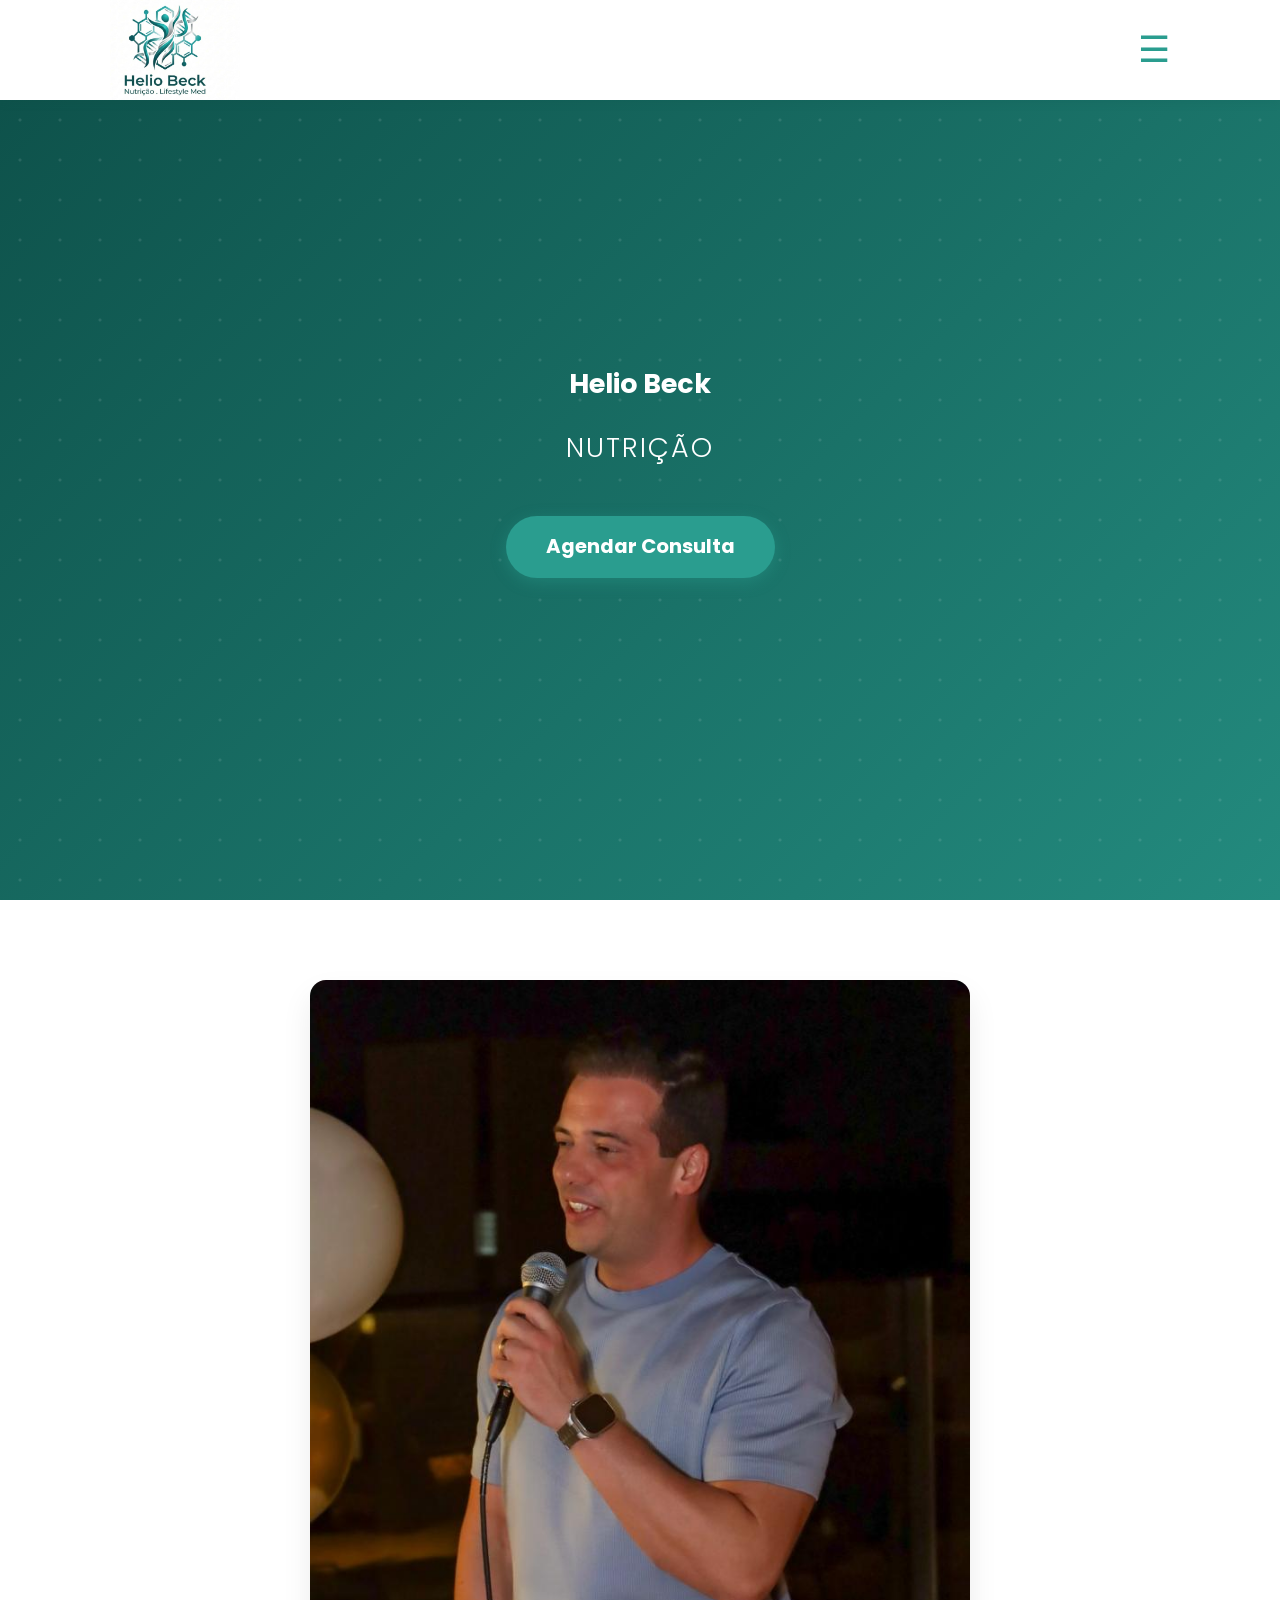
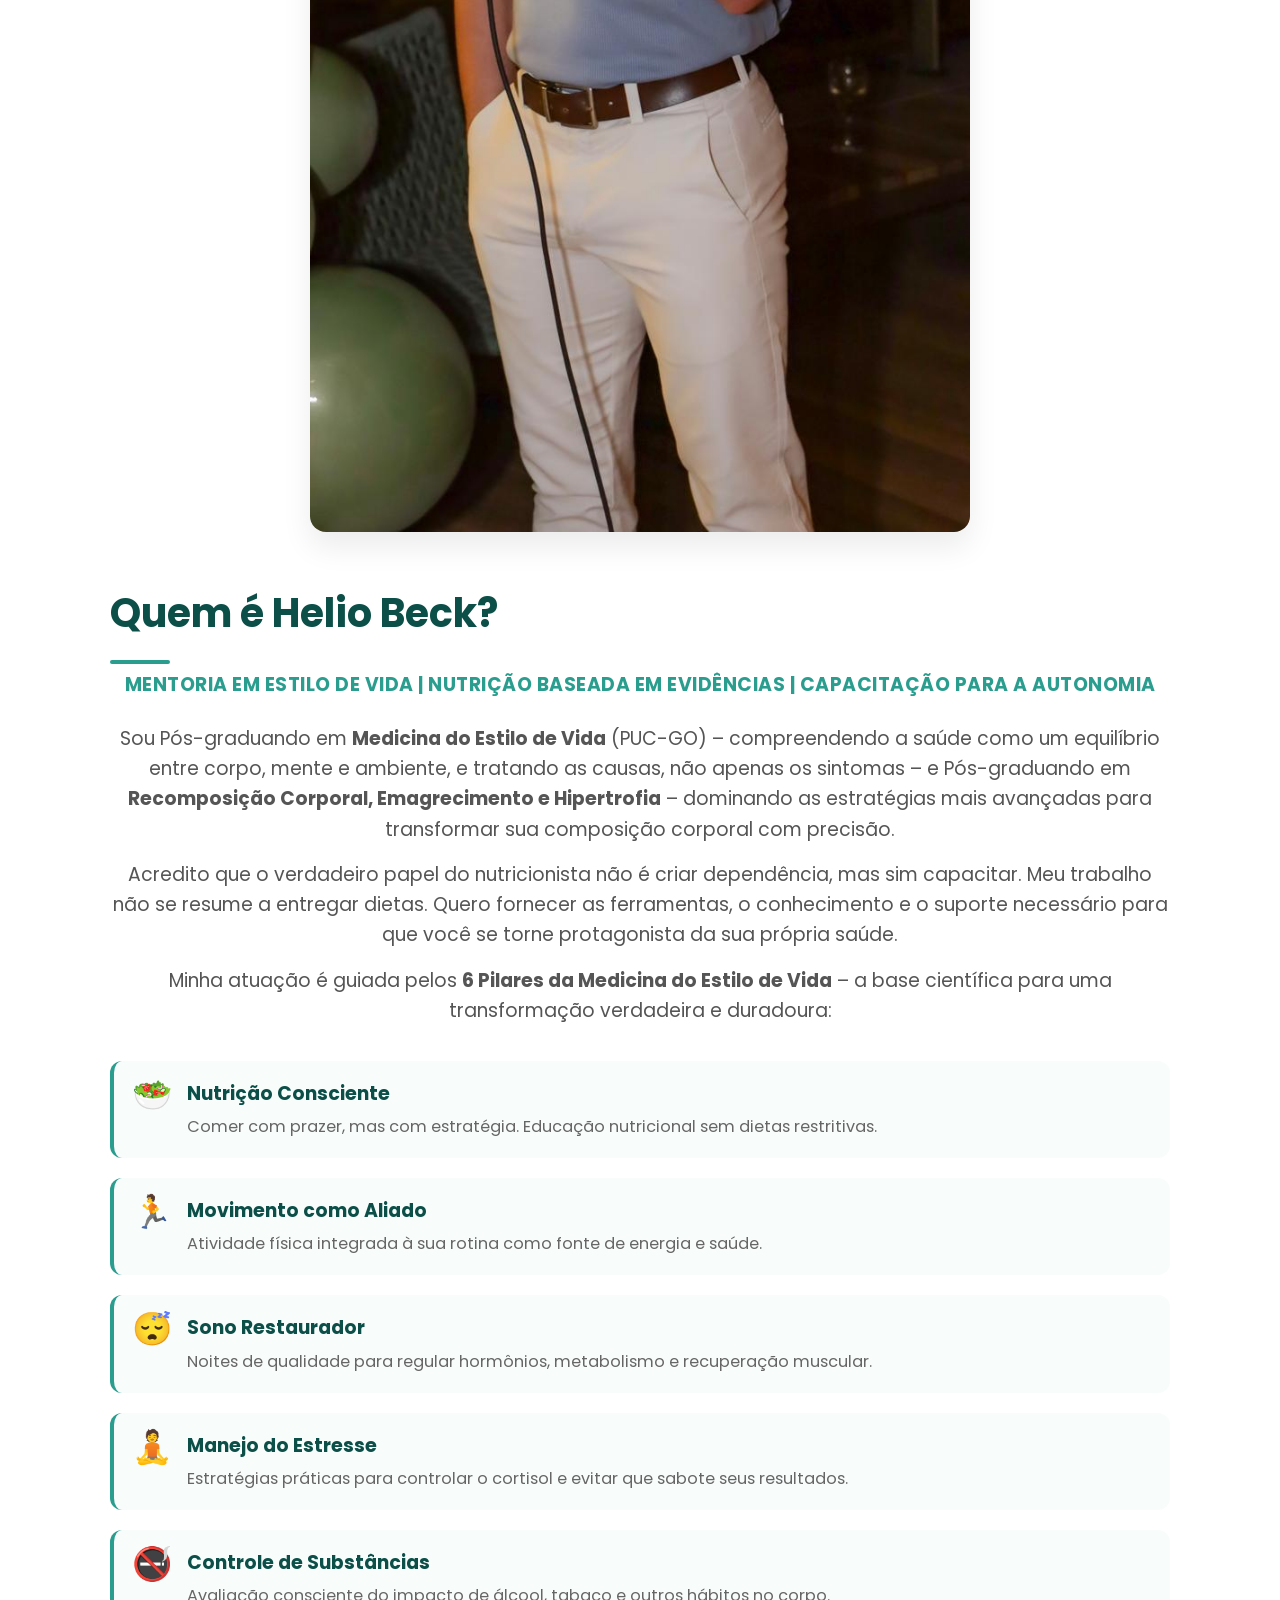
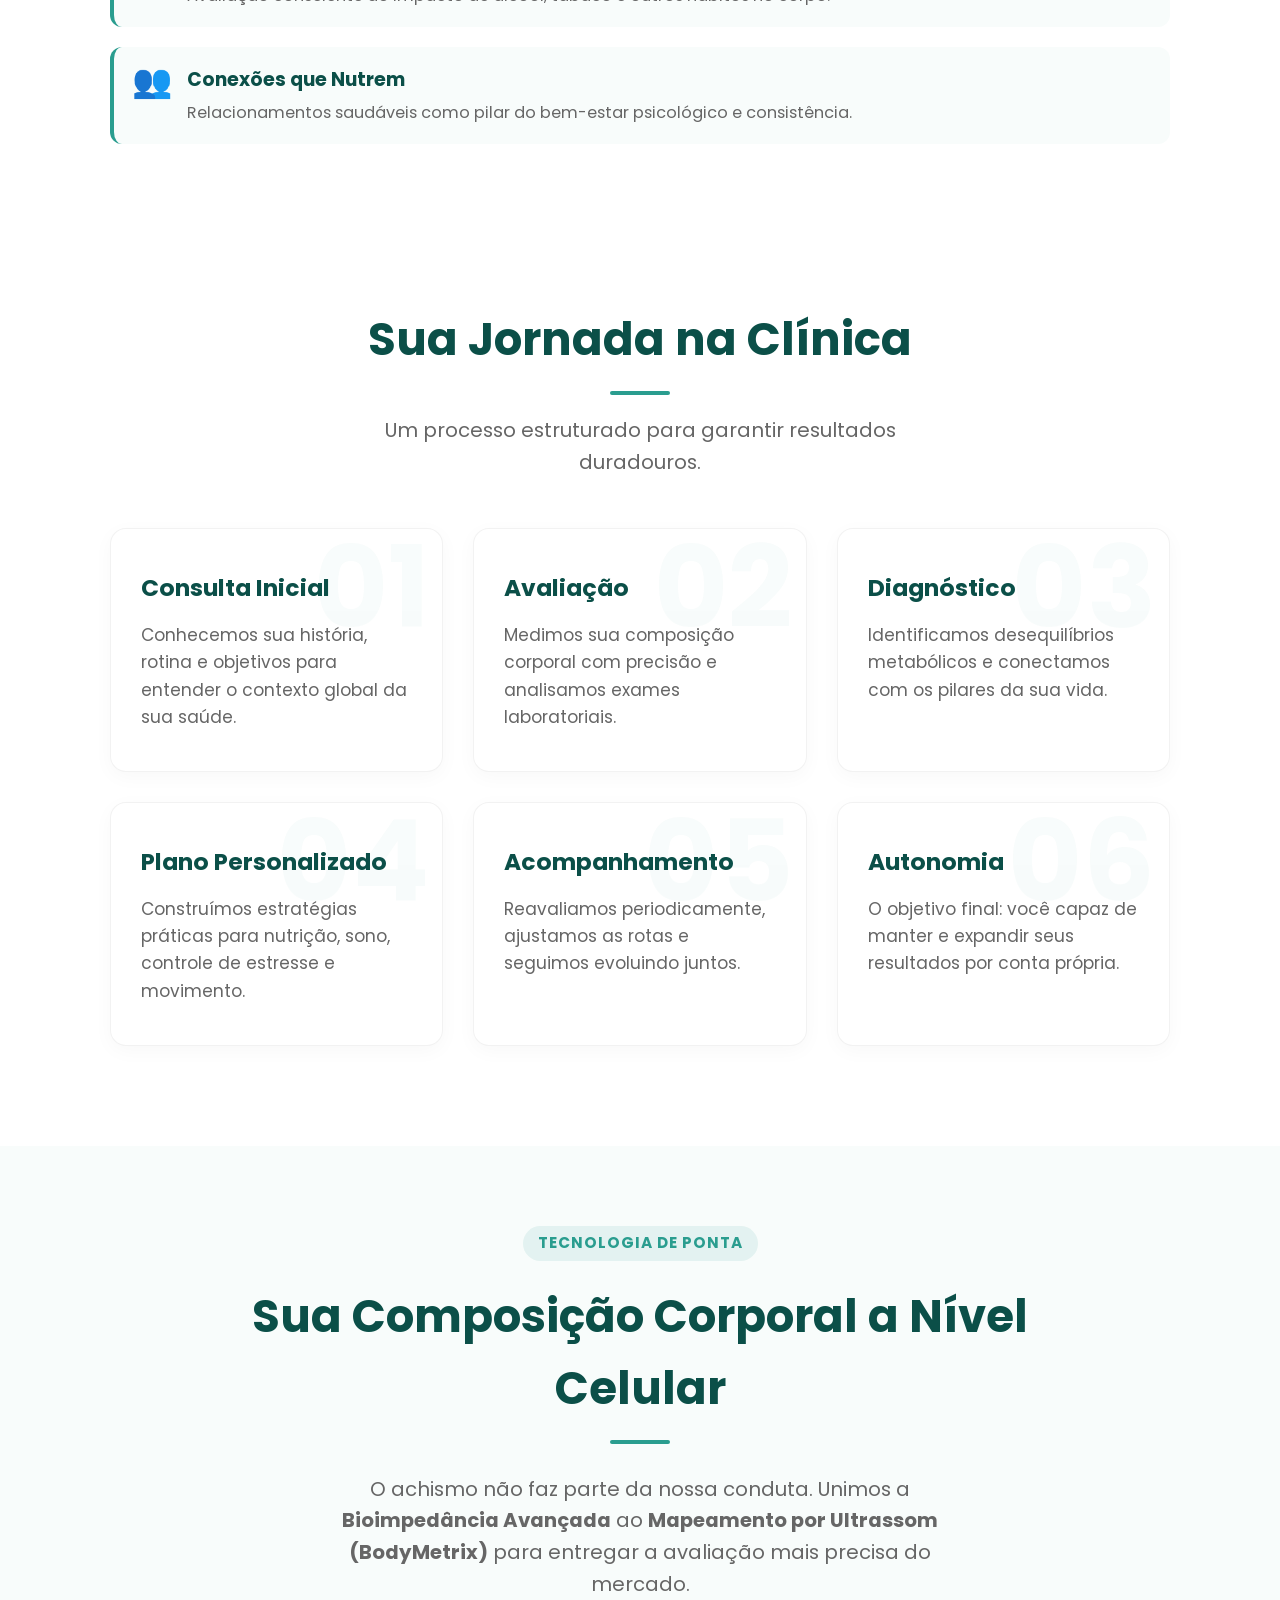
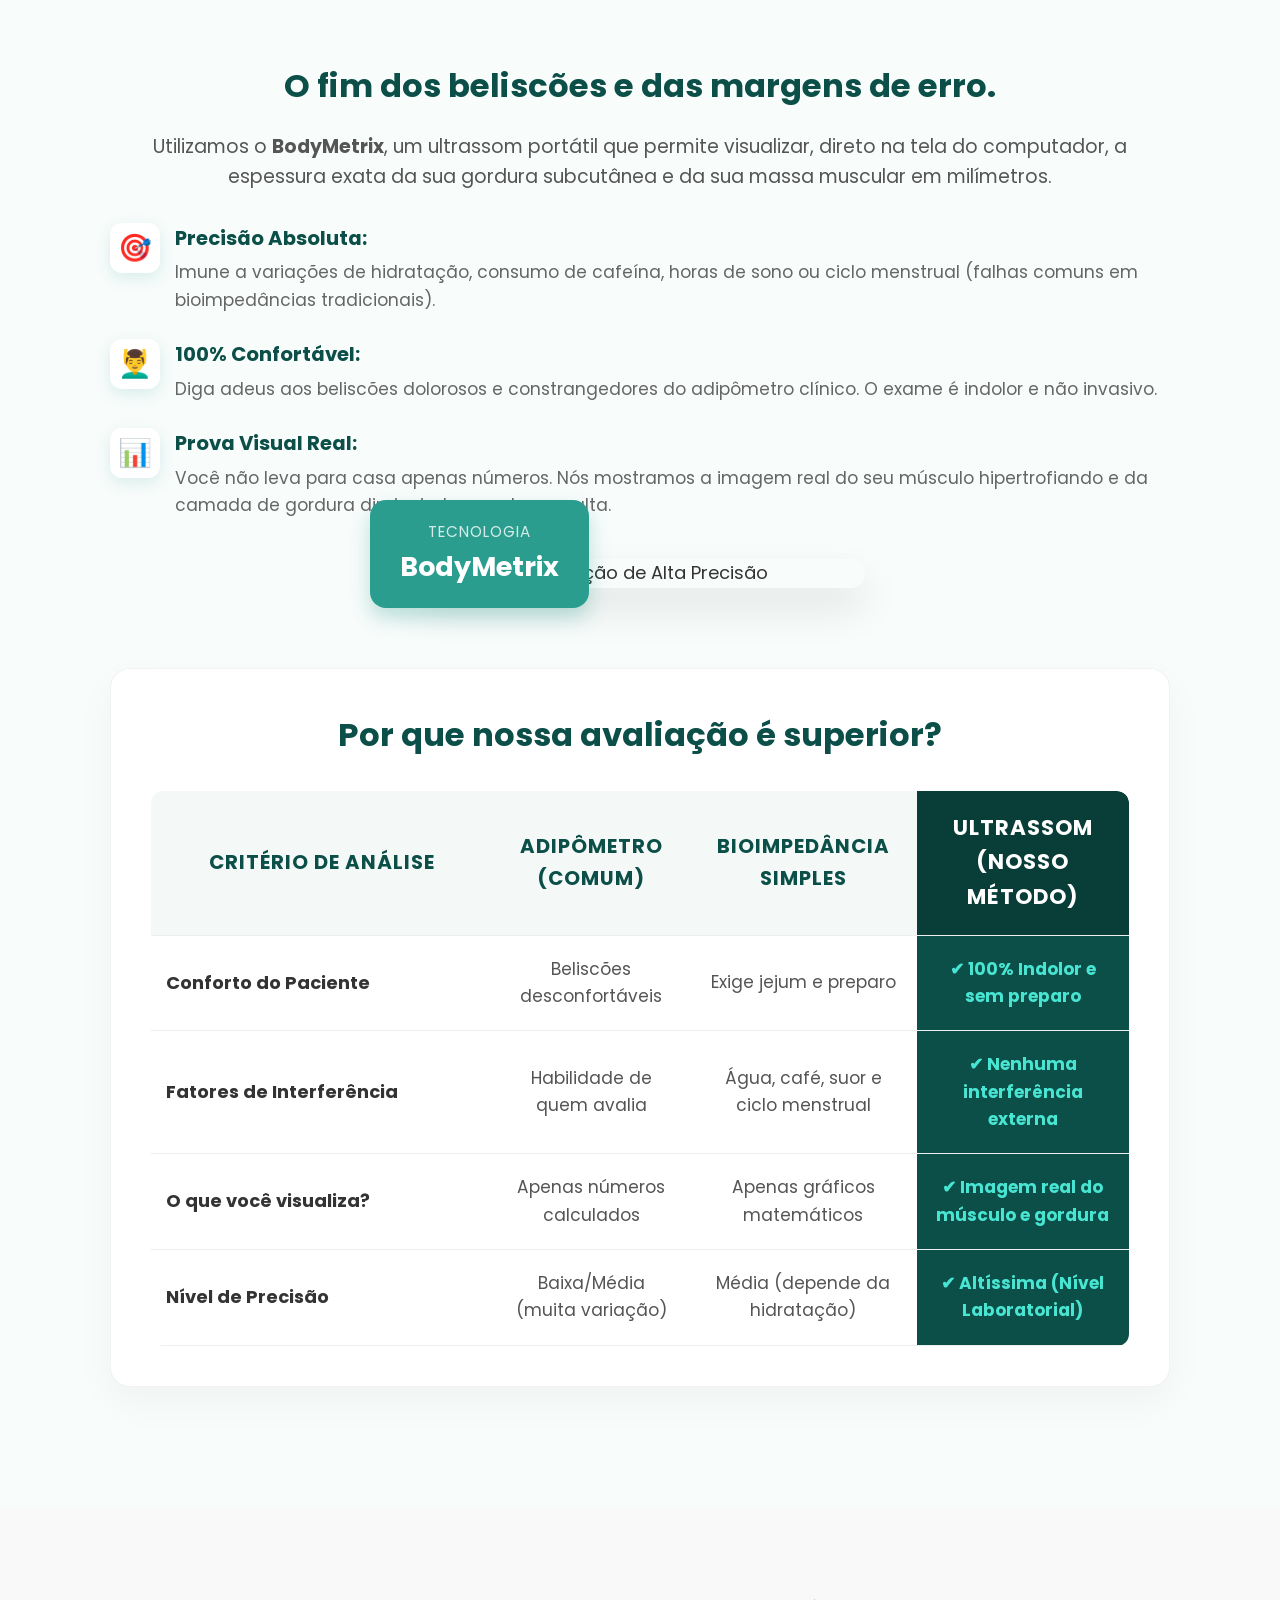
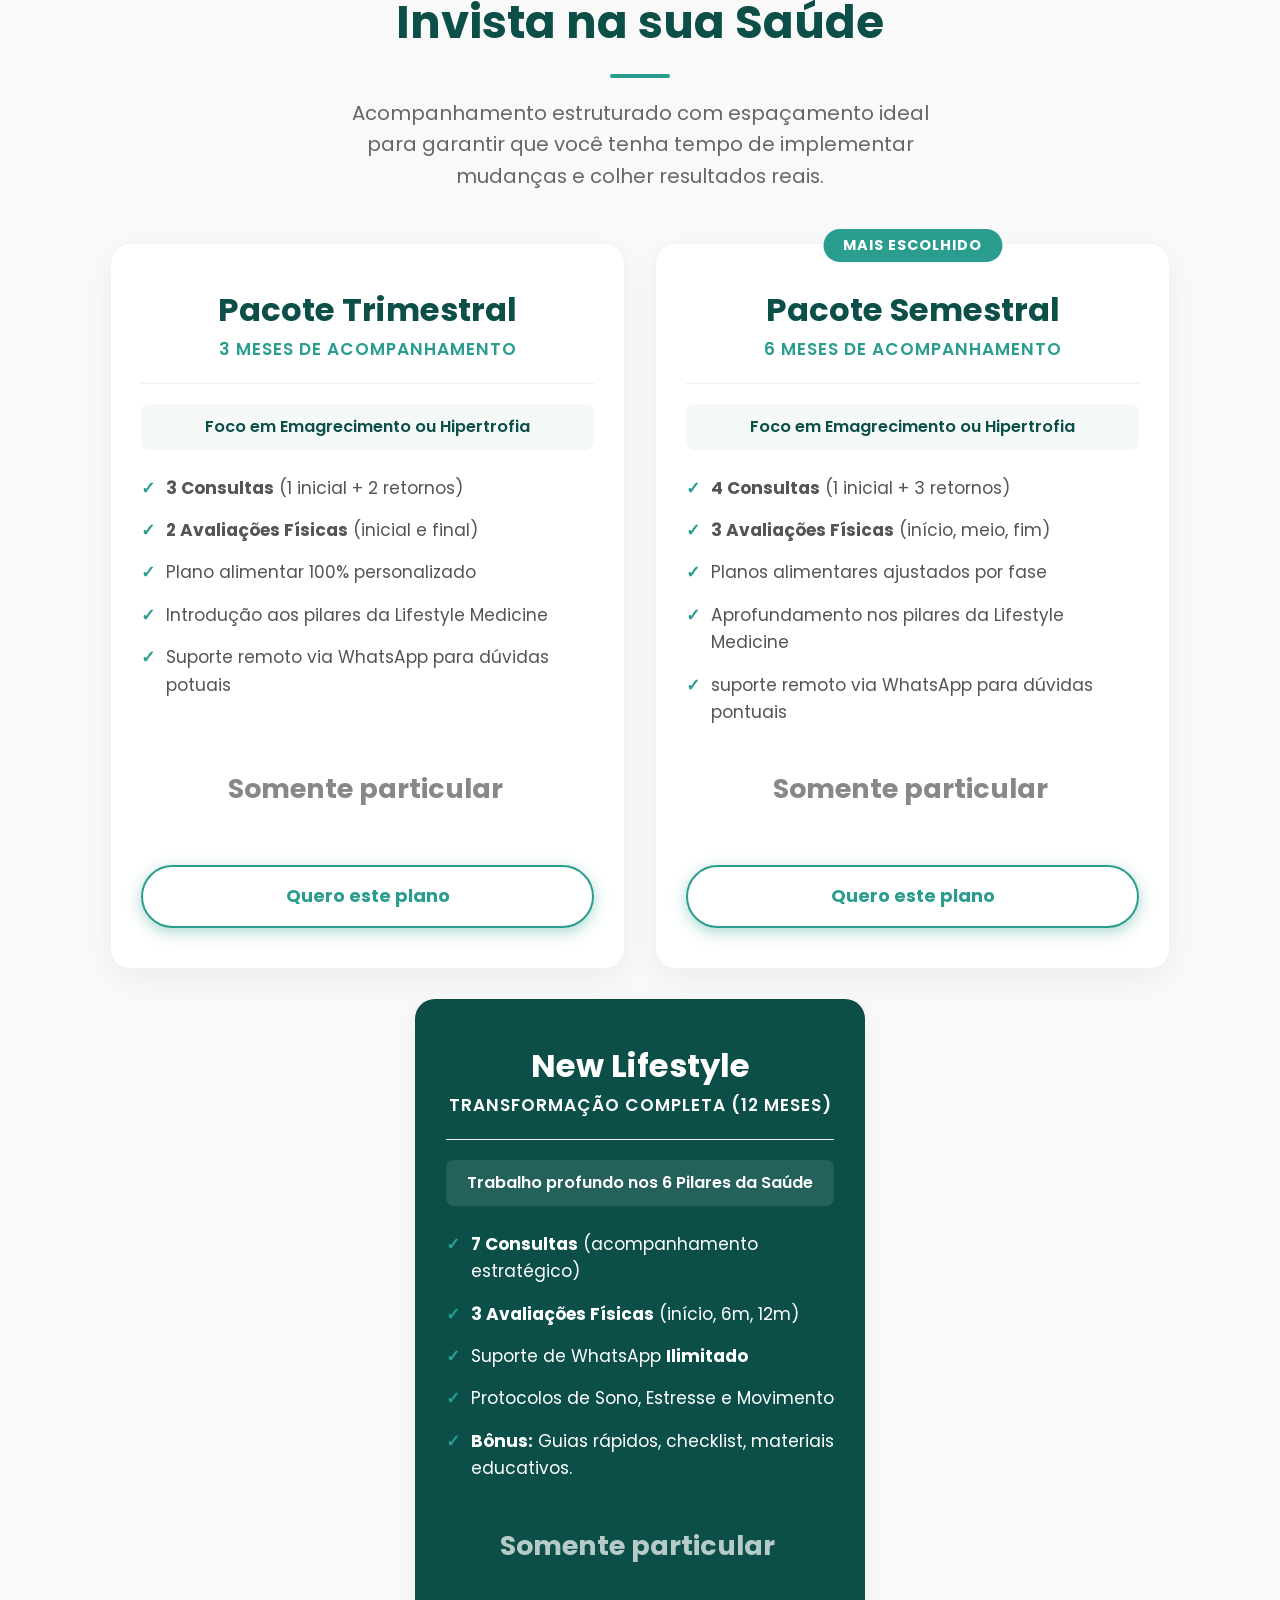
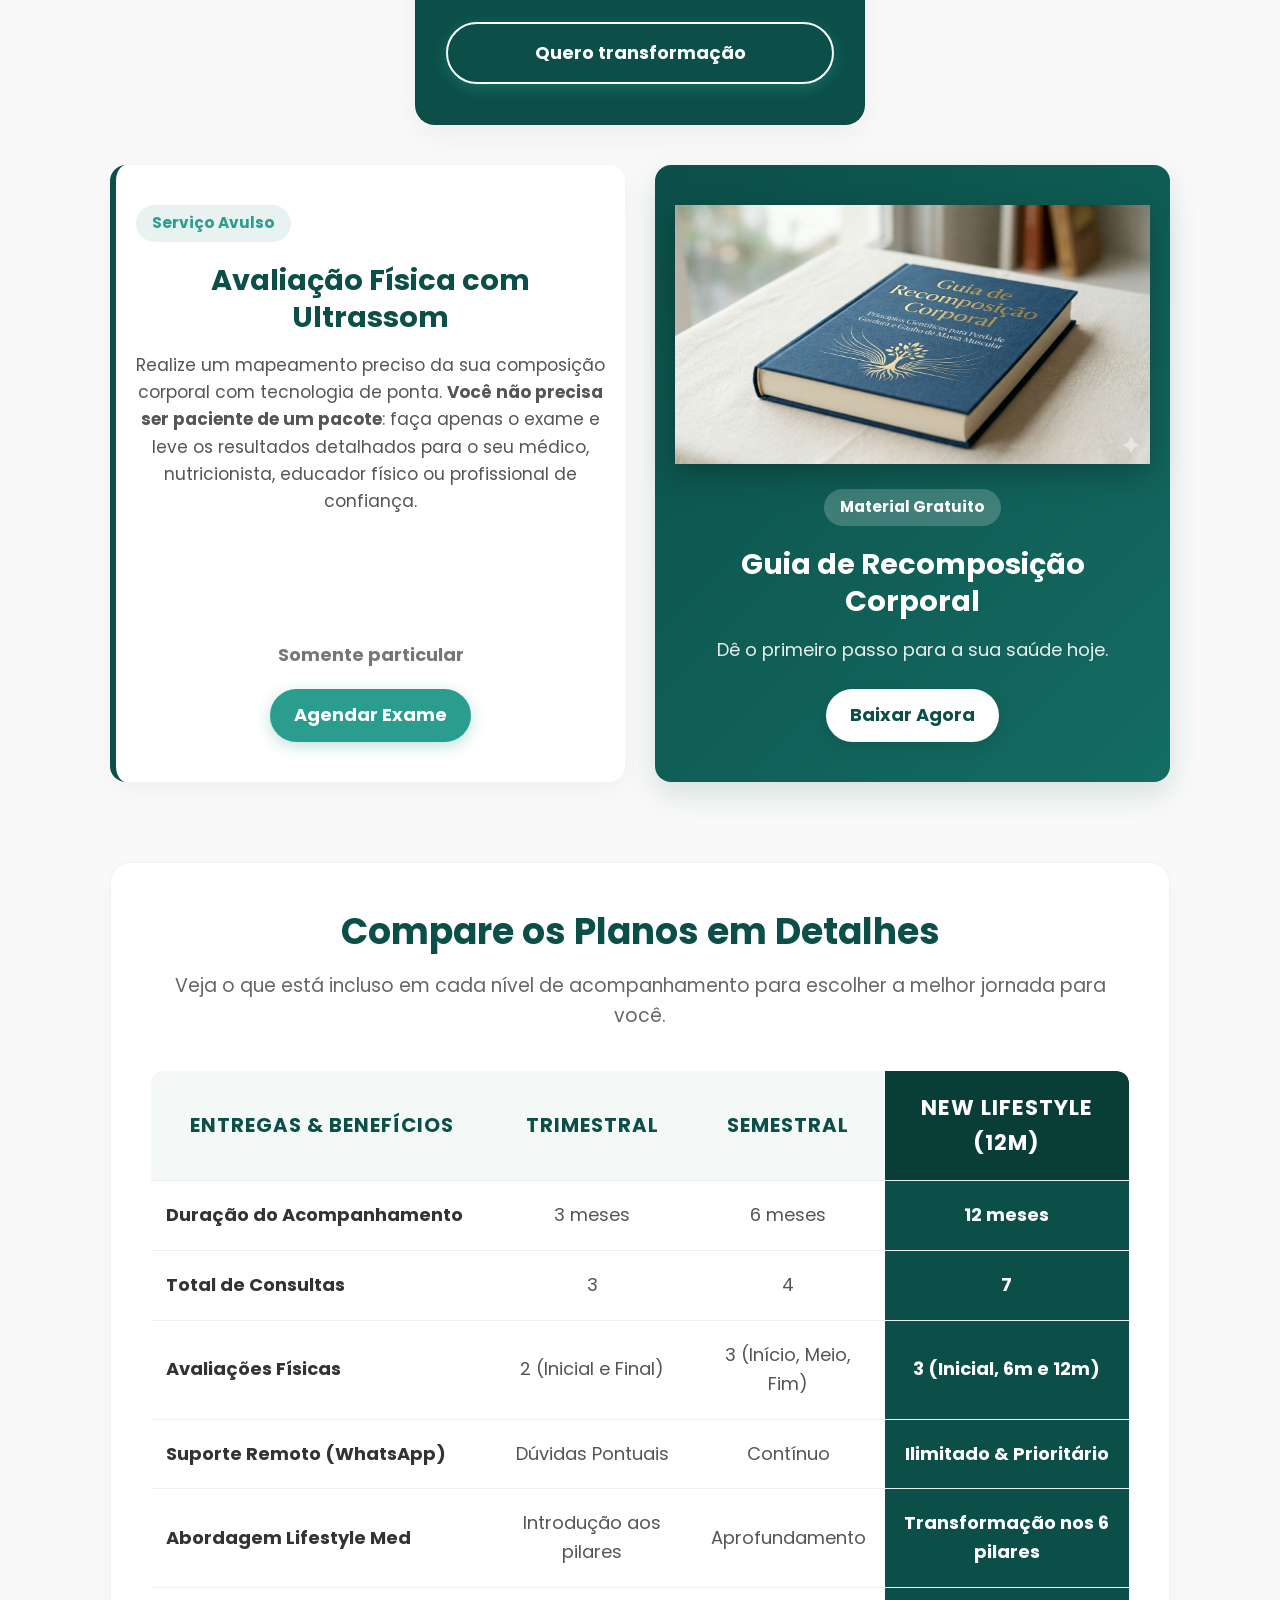
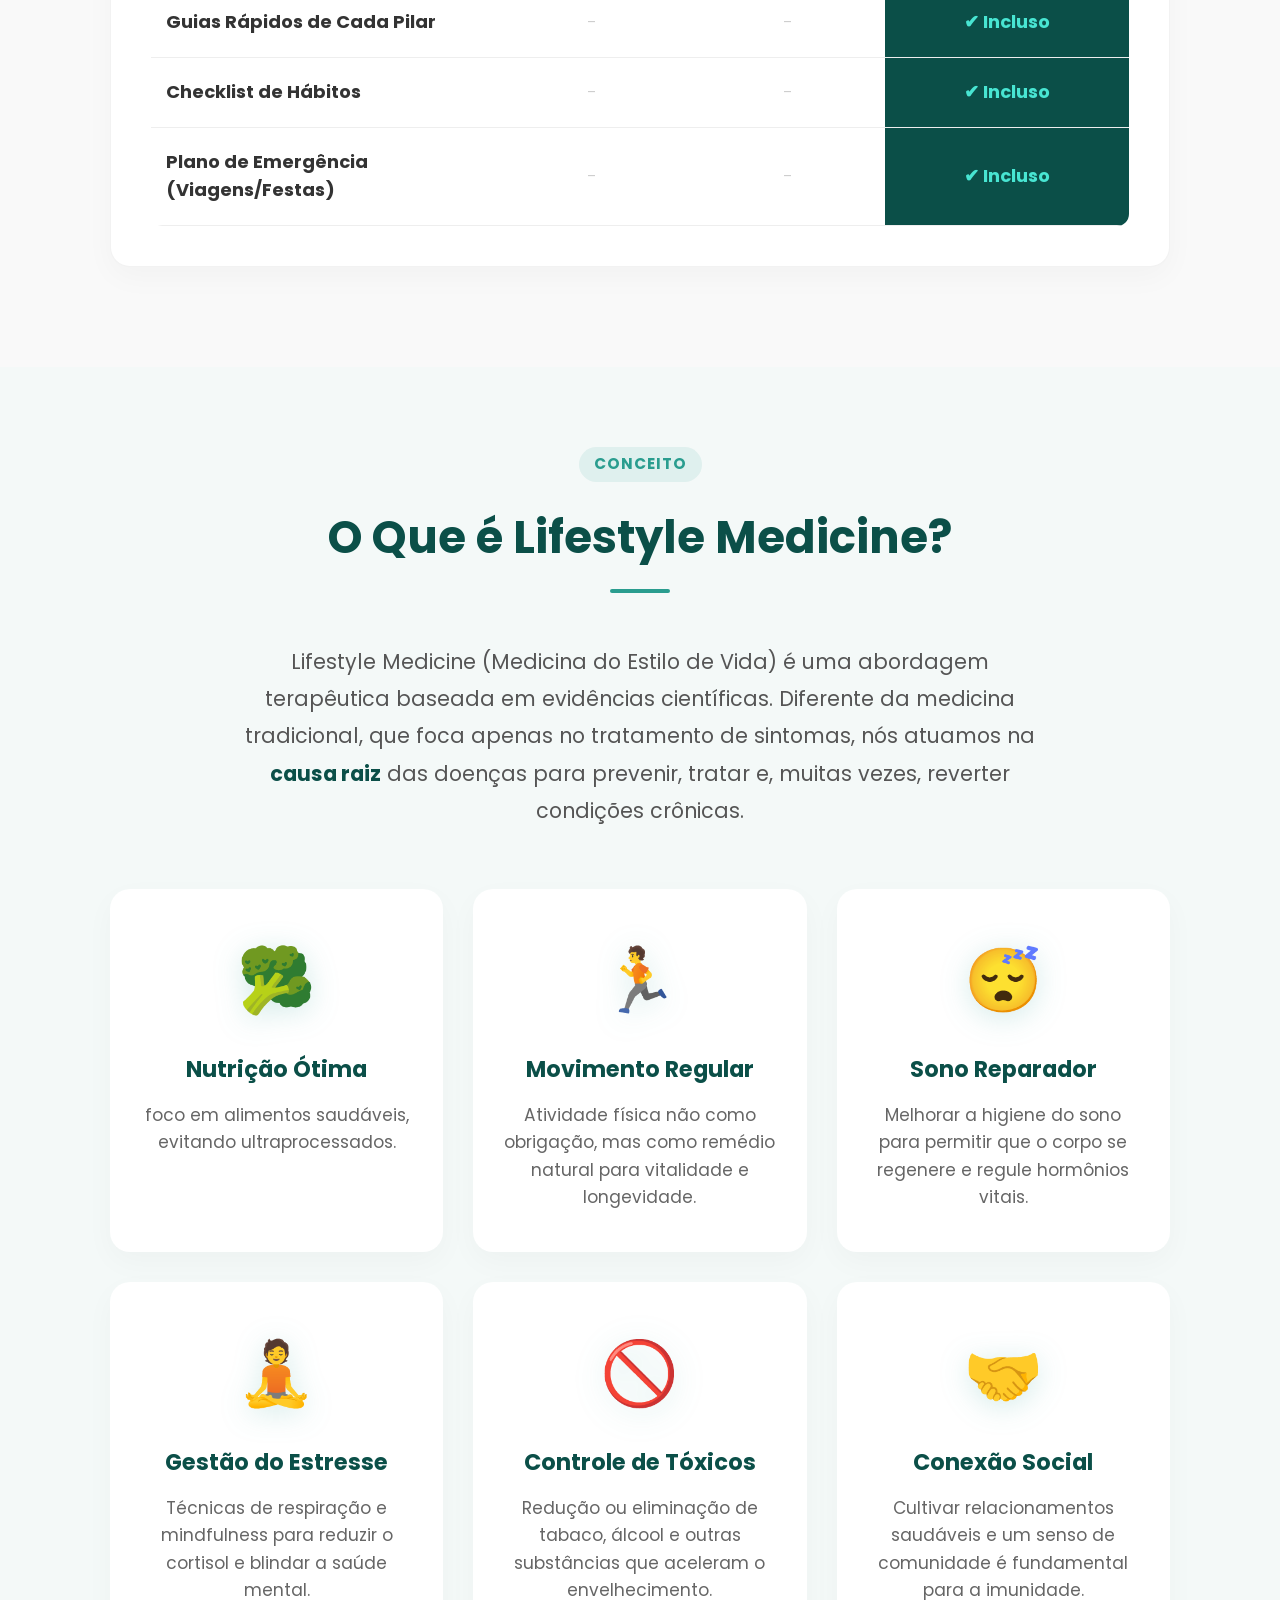
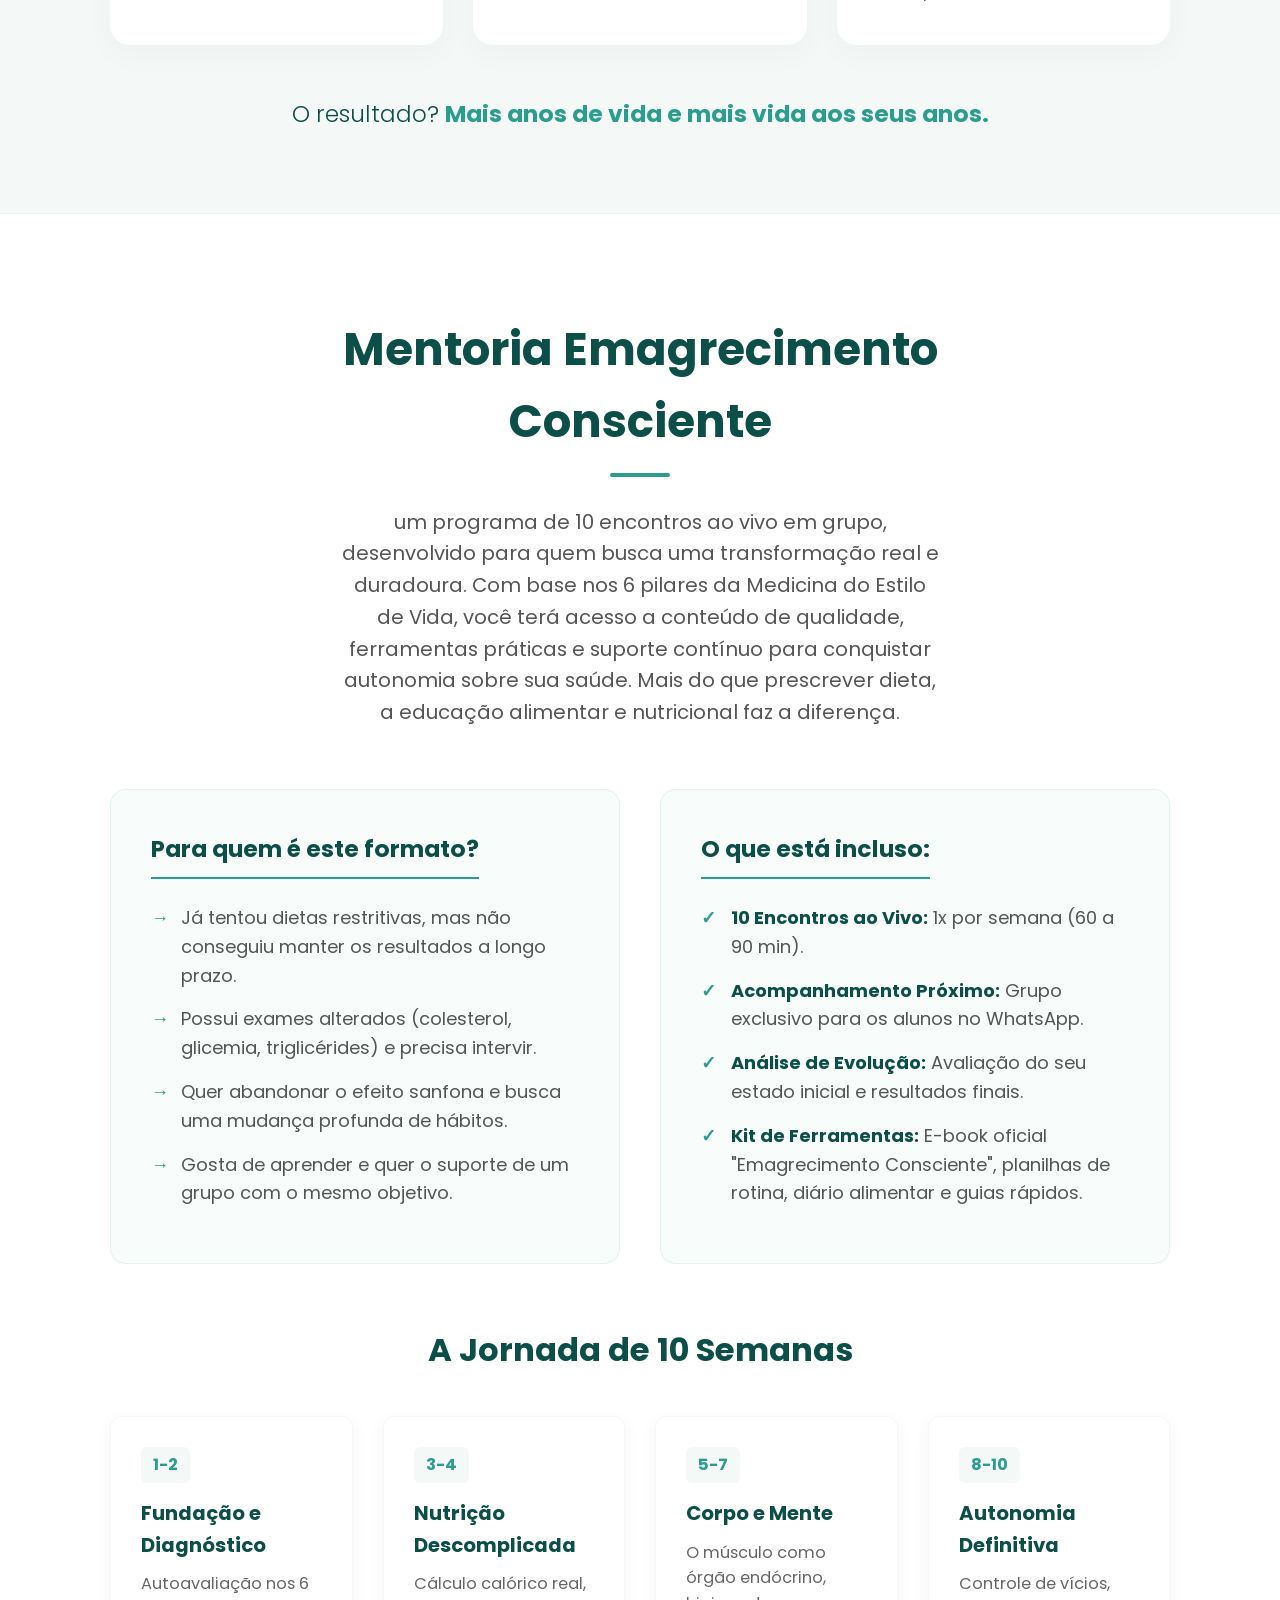
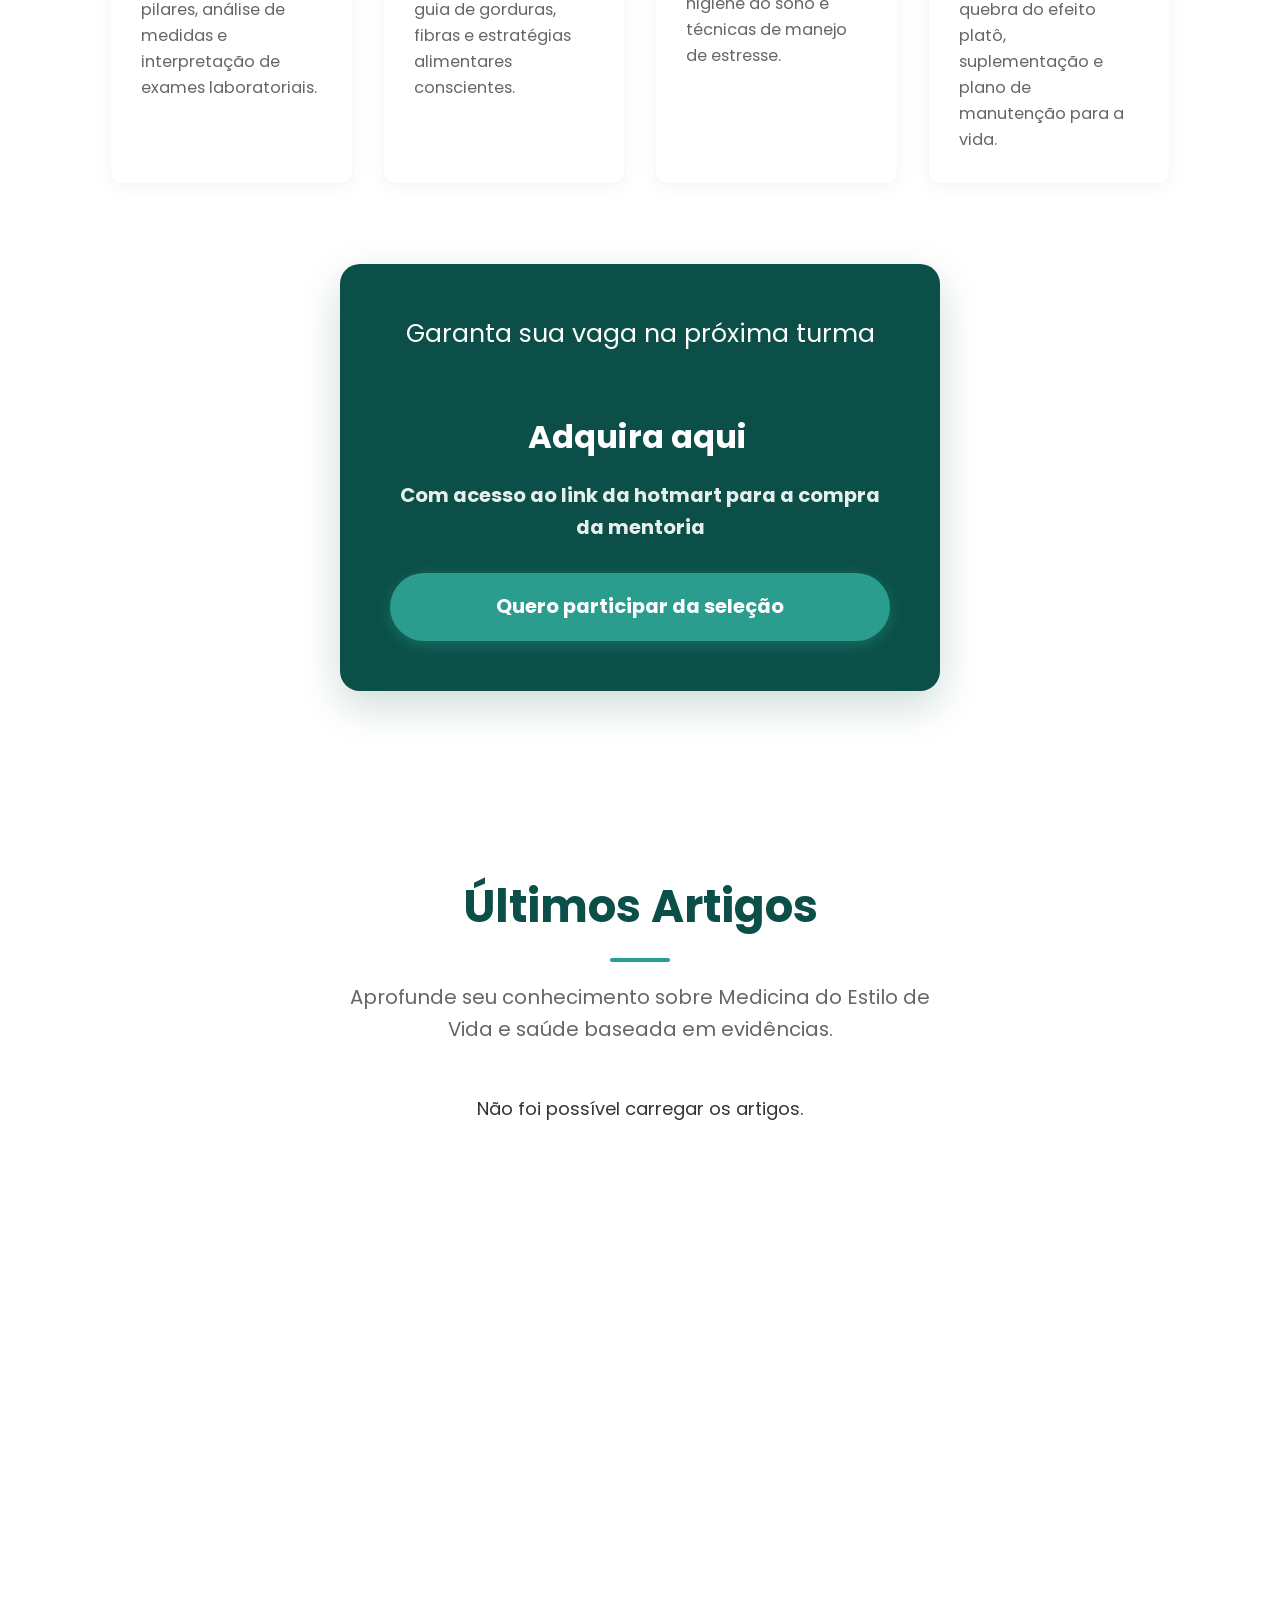
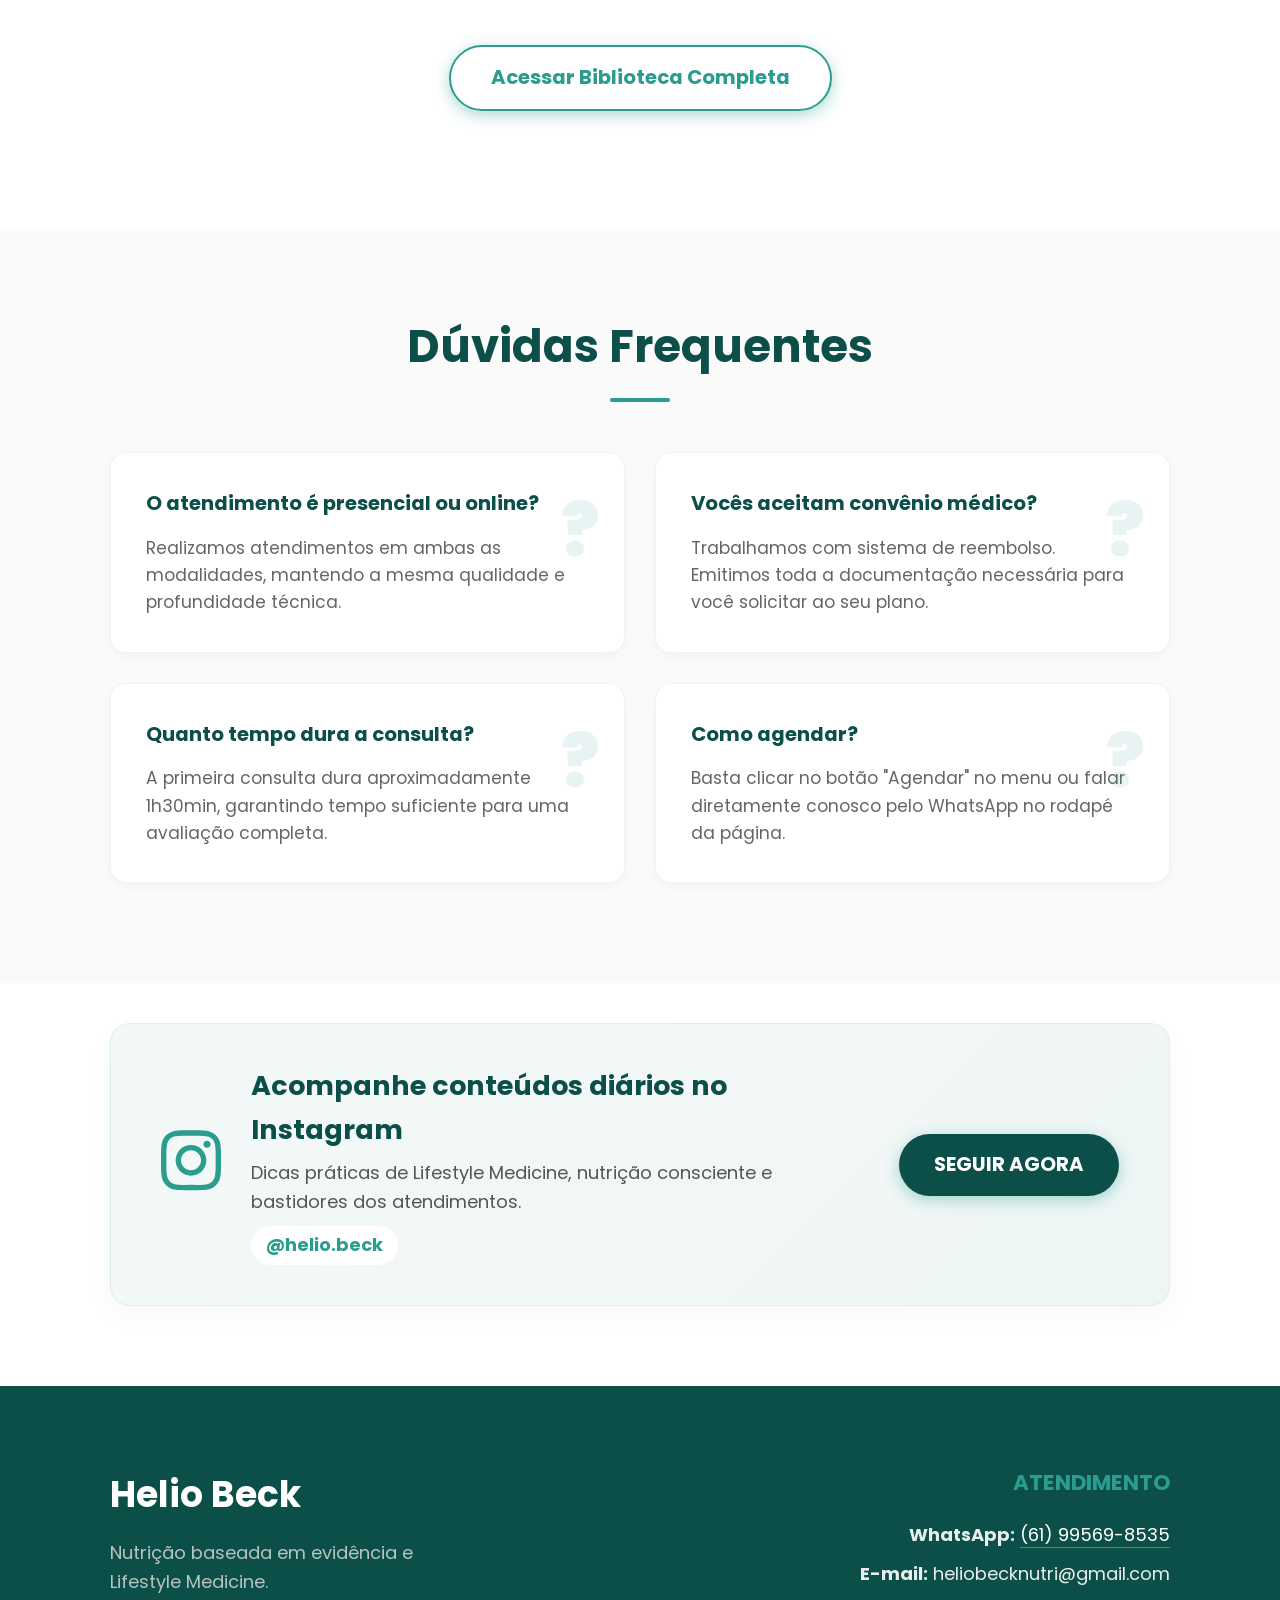
==== commit ee2f8597: "Alteração nos vcaloresdos pacotes, ultrassom e mentoria" ====
--- a/index.html
+++ b/index.html
@@ -5,20 +5,36 @@
     <meta charset="UTF-8">
     <meta name="viewport" content="width=device-width, initial-scale=1.0">
     <title>Helio Beck | Nutrição</title>
+    <link rel="icon" type="image/png" href="IMG/Fav_icon.png">
+
+    <meta name="description" content="Nutricionista em Brasília especialista em Recomposição Corporal, Emagrecimento e Hipertrofia.
+         Transforme sua saúde com nutrição baseada em evidências e sem extremismos.">
+
+    <meta name="robots" content="index, follow">
+
+    <meta property="og:title" content="Helio Beck | Nutrição">
+    <meta property="og:description"
+        content="Especialista em Recomposição Corporal, Emagrecimento e Hipertrofia em Brasília. Agende sua consulta.">
+    <meta property="og:type" content="website">
+    <meta property="og:url" content="https://heliobeck.com.br">
+
+    <script>(function (w, d, s, l, i) {
+            w[l] = w[l] || []; w[l].push({
+                'gtm.start':
+                    new Date().getTime(), event: 'gtm.js'
+            }); var f = d.getElementsByTagName(s)[0],
+                j = d.createElement(s), dl = l != 'dataLayer' ? '&l=' + l : ''; j.async = true; j.src =
+                    'https://www.googletagmanager.com/gtm.js?id=' + i + dl; f.parentNode.insertBefore(j, f);
+        })(window, document, 'script', 'dataLayer', 'GTM-KG3M6DQT');</script>
+
     <link rel="stylesheet" href="CSS/style.css">
     <link href="https://fonts.googleapis.com/css2?family=Poppins:wght@300;400;600;700&display=swap" rel="stylesheet">
-    <!-- Google tag (gtag.js) -->
-    <script async src="https://www.googletagmanager.com/gtag/js?id=AW-17998447300"></script>
-    <script>
-        window.dataLayer = window.dataLayer || [];
-        function gtag() { dataLayer.push(arguments); }
-        gtag('js', new Date());
-
-        gtag('config', 'AW-17998447300');
-    </script>
+
 </head>
 
 <body>
+    <noscript><iframe src="https://www.googletagmanager.com/ns.html?id=GTM-KG3M6DQT" height="0" width="0"
+            style="display:none;visibility:hidden"></iframe></noscript>
 
     <header>
         <div class="container nav-container">
@@ -295,8 +311,8 @@
                         <li>Suporte remoto via WhatsApp para dúvidas potuais</li>
                     </ul>
                     <div class="pricing-price">
-                        <span class="currency">R$</span>1.200
-                        <span class="installments">ou 3x de R$ 400</span>
+                        <span class="currency">Somente particular</span>
+                        <span class="installments"></span>
                     </div>
                     <a href="https://wa.me/message/3OIFAKX5ZLDVM1" target="_blank" class="btn pricing-btn">Quero este
                         plano</a>
@@ -319,8 +335,8 @@
                         <li>suporte remoto via WhatsApp para dúvidas pontuais</li>
                     </ul>
                     <div class="pricing-price">
-                        <span class="currency">R$</span>1.600
-                        <span class="installments">ou 4x de R$ 400 (até 6x R$ 266,50)</span>
+                        <span class="currency">Somente particular</span>
+                        <span class="installments"></span>
                     </div>
                     <a href="https://wa.me/message/3OIFAKX5ZLDVM1" target="_blank"
                         class="btn pricing-btn btn-primary">Quero este plano</a>
@@ -342,8 +358,8 @@
                         <li><strong>Bônus:</strong> Guias rápidos, checklist, materiais educativos.</li>
                     </ul>
                     <div class="pricing-price">
-                        <span class="currency">R$</span>3.500
-                        <span class="installments">ou 7x de R$ 500 (até 10x R$ 350)</span>
+                        <span class="currency">Somente particular</span>
+                        <span class="installments"></span>
                     </div>
                     <a href="https://wa.me/message/3OIFAKX5ZLDVM1" target="_blank" class="btn pricing-btn">Quero
                         transformação</a>
@@ -362,7 +378,7 @@
                         detalhados para o seu médico, nutricionista, educador físico ou profissional de confiança.</p>
 
                     <div class="card-ultrassom-footer">
-                        <div class="preco"><span class="moeda">R$</span> 300</div>
+                        <div class="preco"><span class="moeda">Somente particular</span></div>
                         <a href="https://wa.me/message/3OIFAKX5ZLDVM1" target="_blank" class="btn btn-teal">Agendar
                             Exame</a>
                     </div>
@@ -585,12 +601,12 @@
                 <div class="checkout-box">
                     <h3>Garanta sua vaga na próxima turma</h3>
                     <div class="price-display">
-                        <span class="currency">R$</span>4.000<span class="cents">,00</span>
-                    </div>
-                    <p class="installments">Parcelável em até <strong>10x de R$ 400 sem juros</strong> no cartão.</p>
-                    <p class="discount">Ou R$ 3.800,00 à vista (5% de desconto).</p>
-
-                    <a href="https://wa.me/message/3OIFAKX5ZLDVM1" target="_blank"
+                        <span class="currency">Adquira aqui</span><span class="cents"></span>
+                    </div>
+                    <p class="installments"><strong>Com acesso ao link da hotmart para a compra da mentoria</strong> </p>
+                    <p class="discount"></p>
+
+                    <a href="https://hotmart.com/pt-br/marketplace/produtos/heliobeckmentoria/X104687175M" target="_blank"
                         class="btn btn-primary checkout-btn">Quero participar da seleção</a>
                 </div>
             </div>
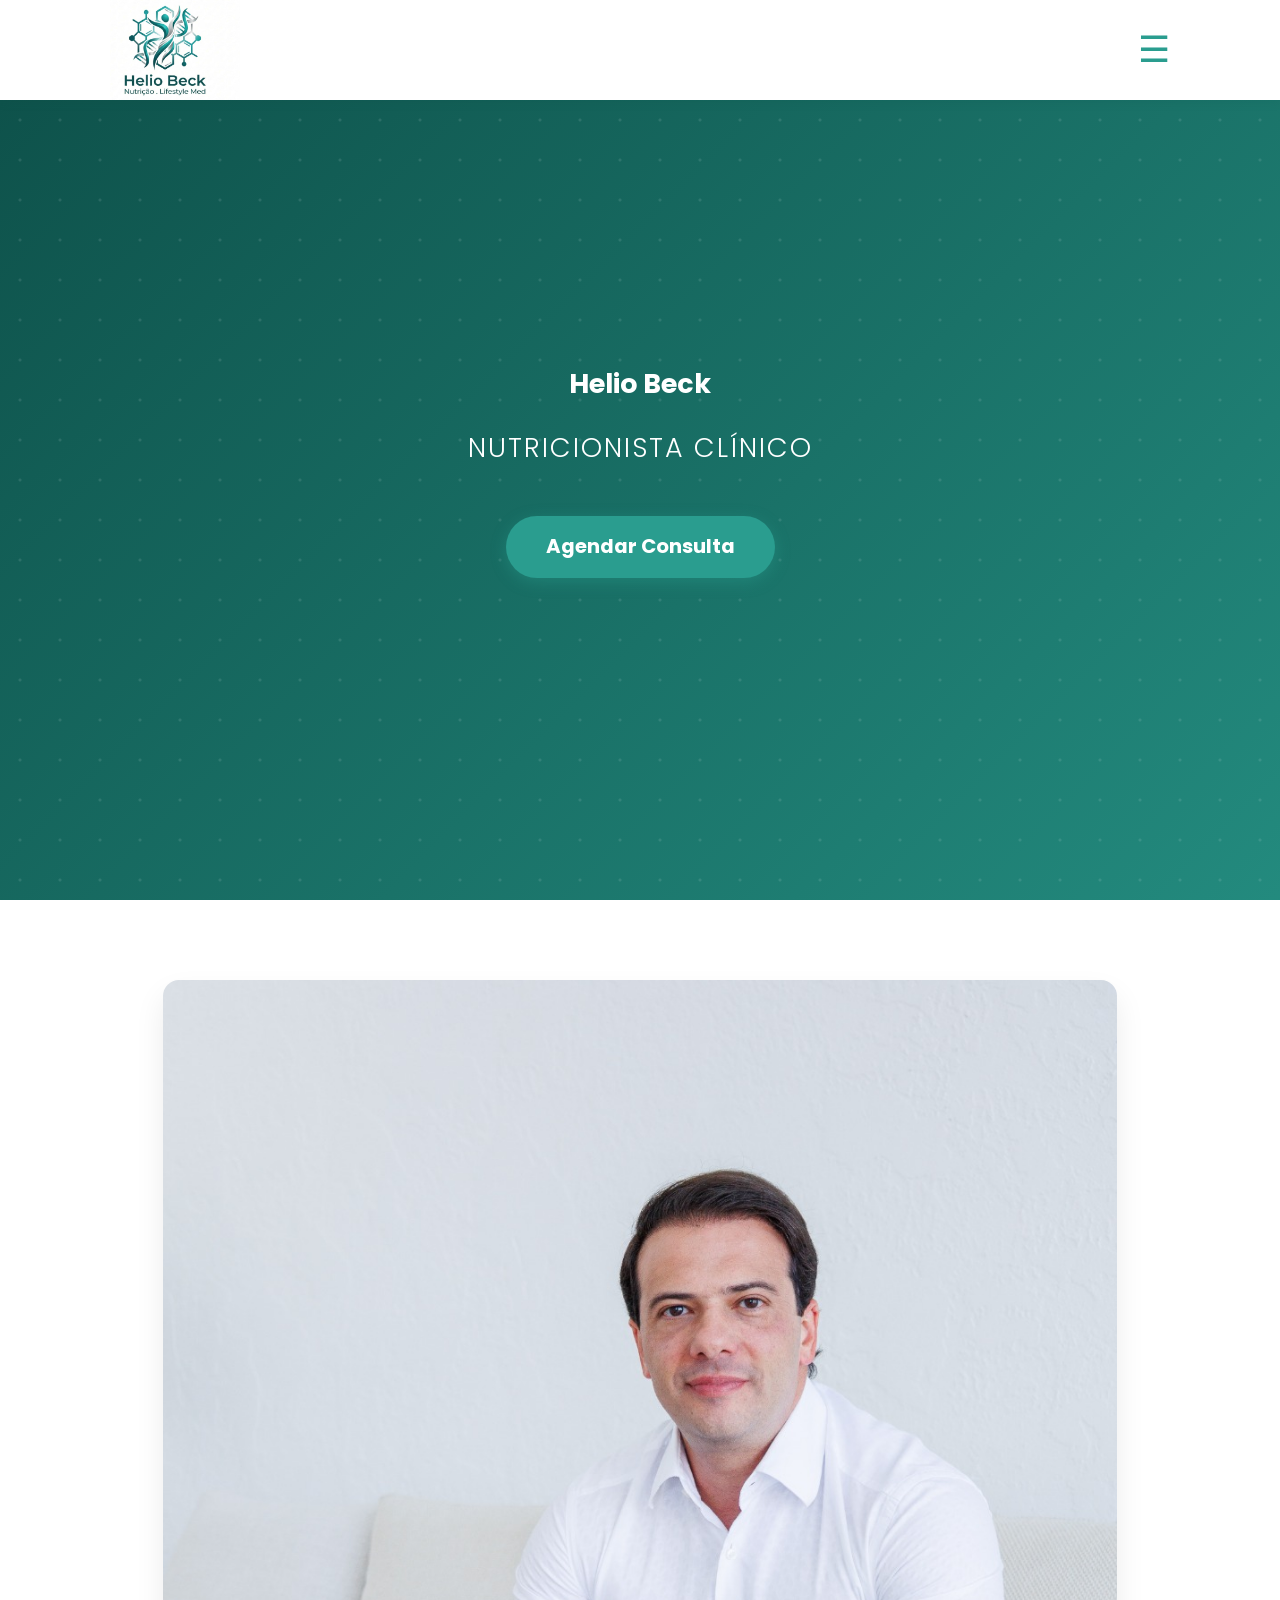
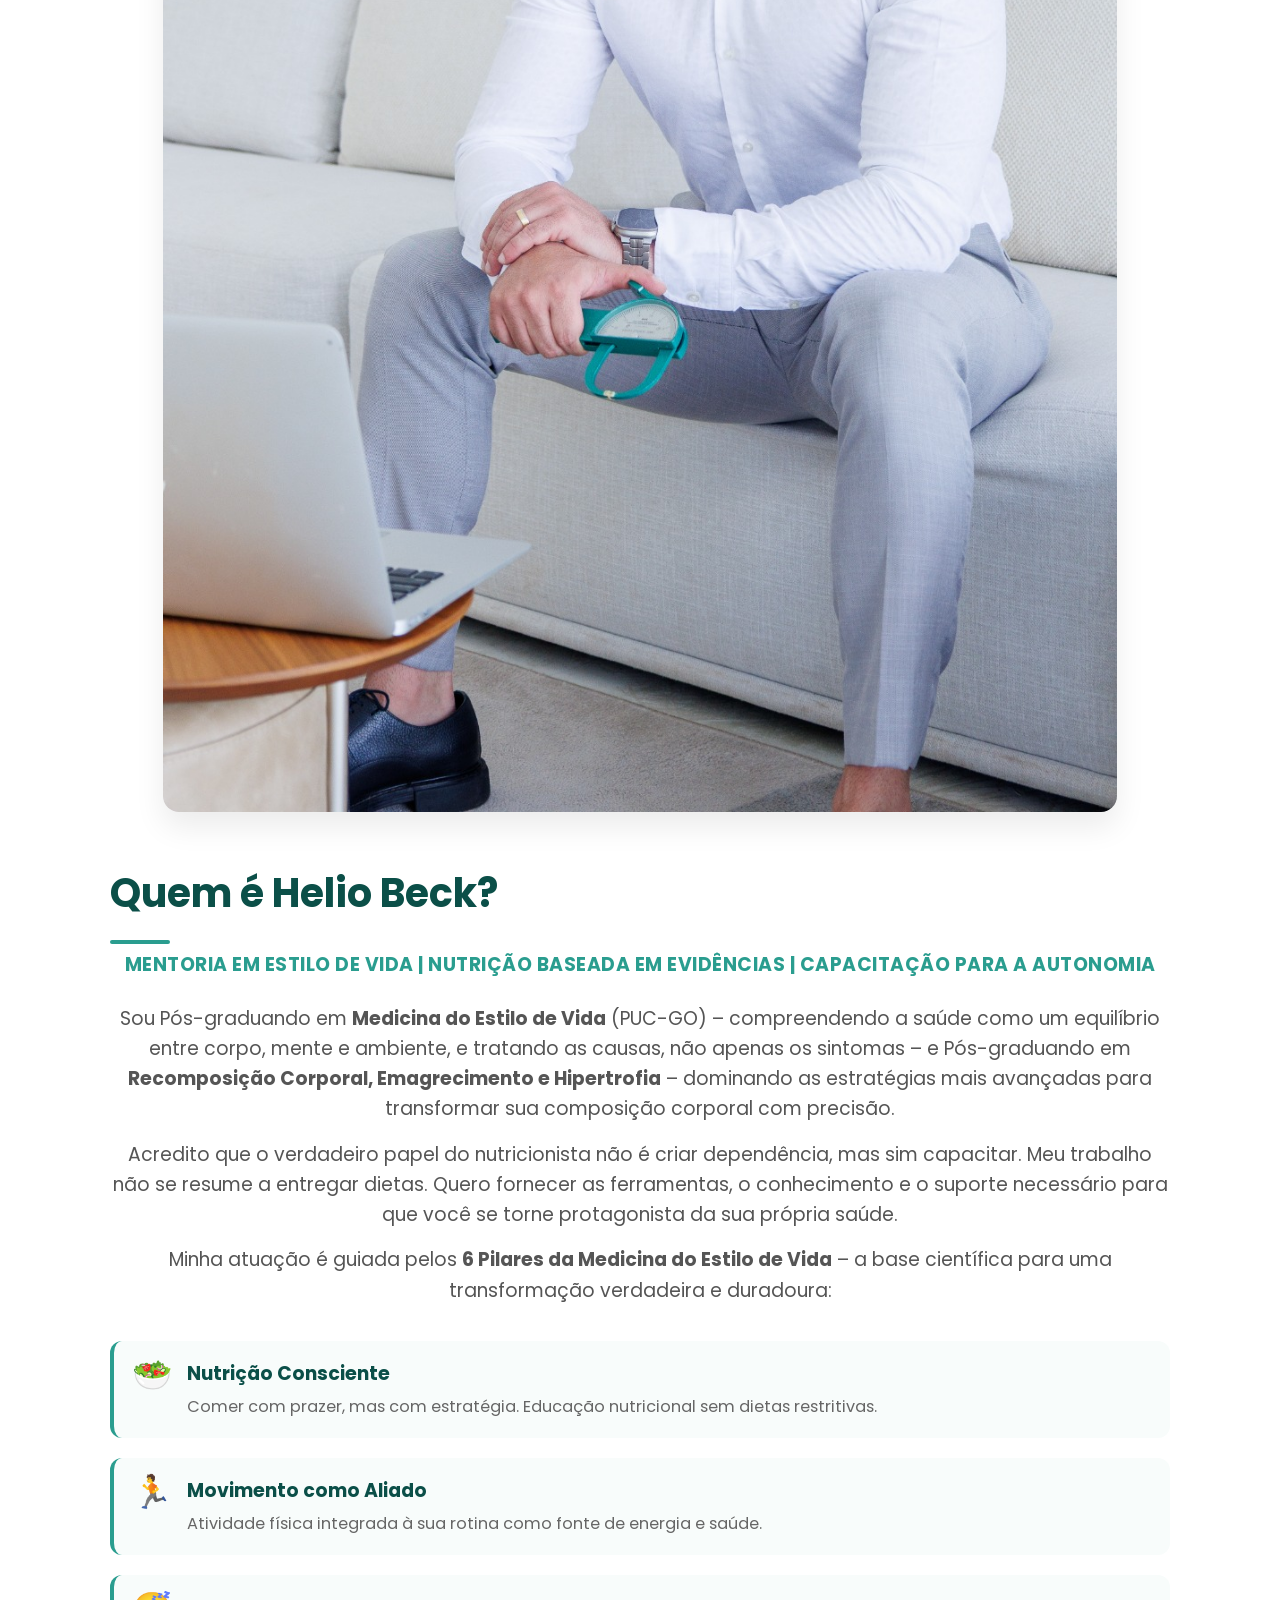
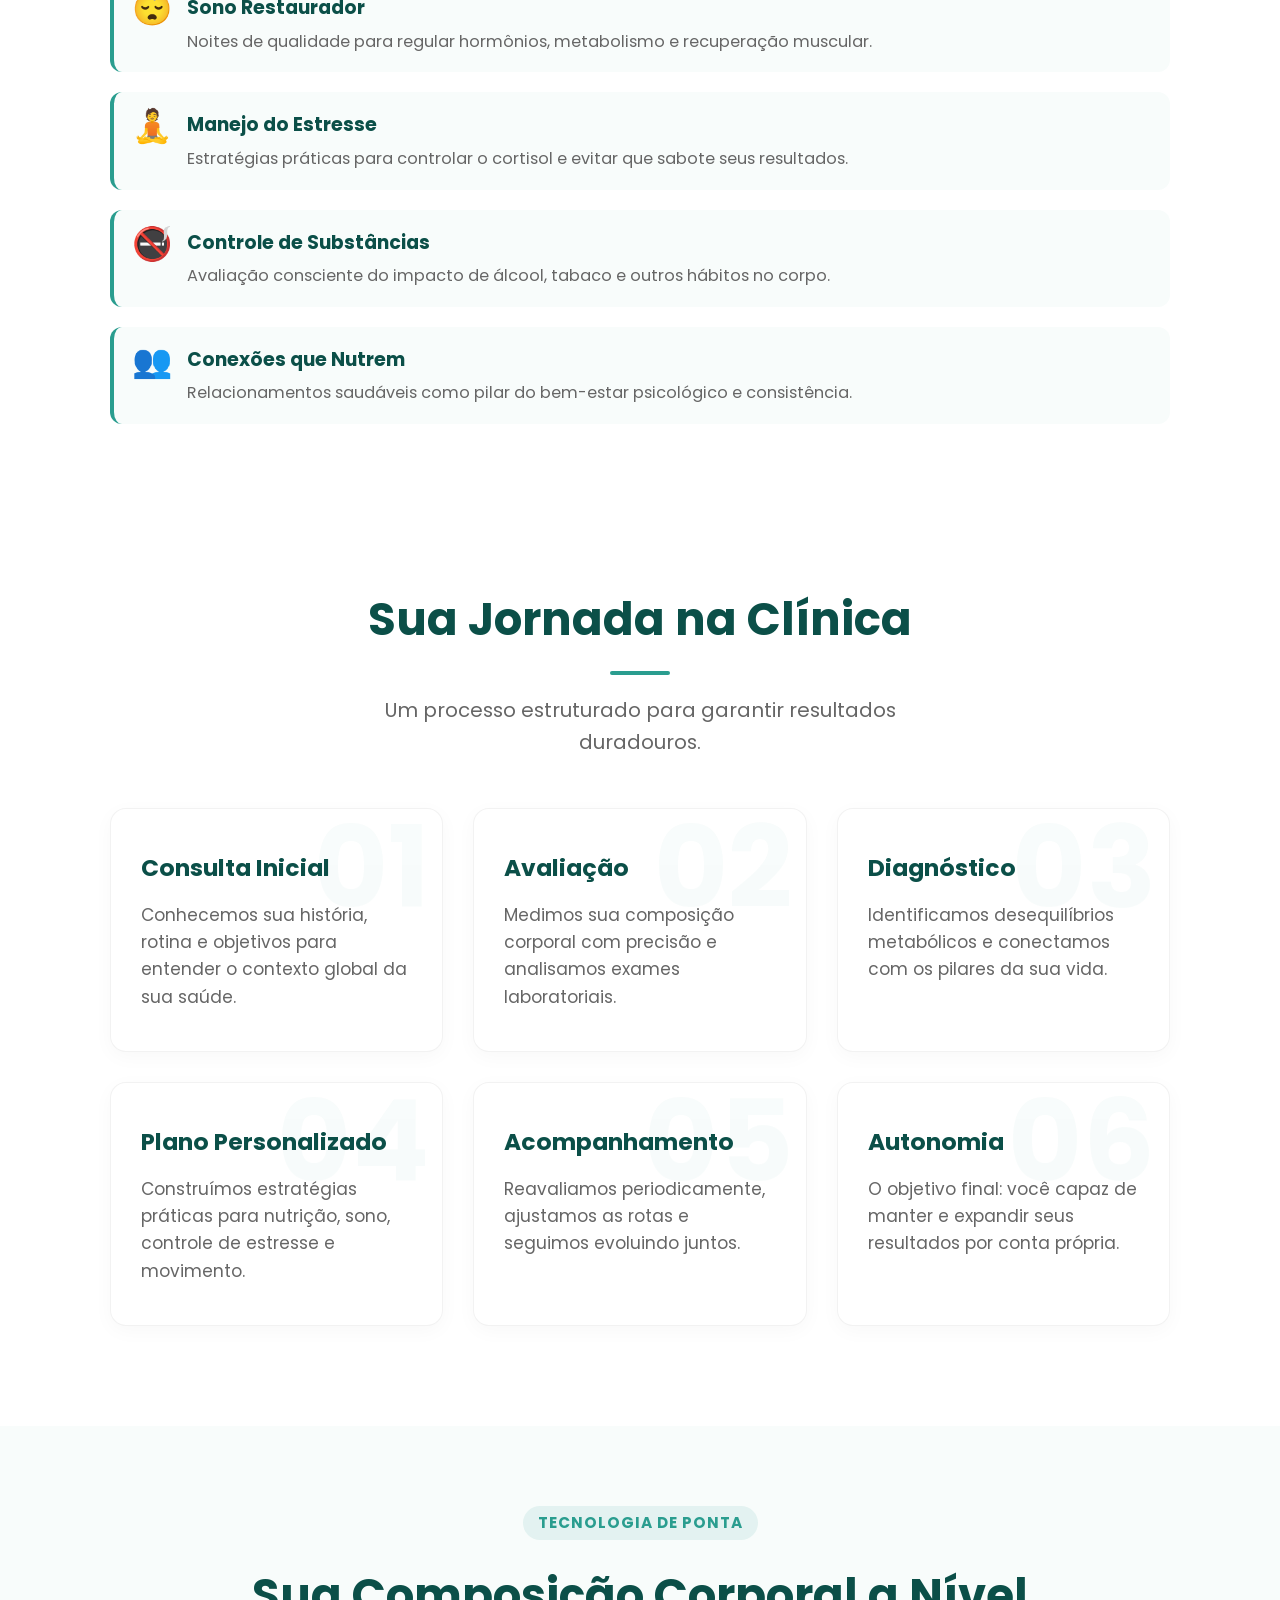
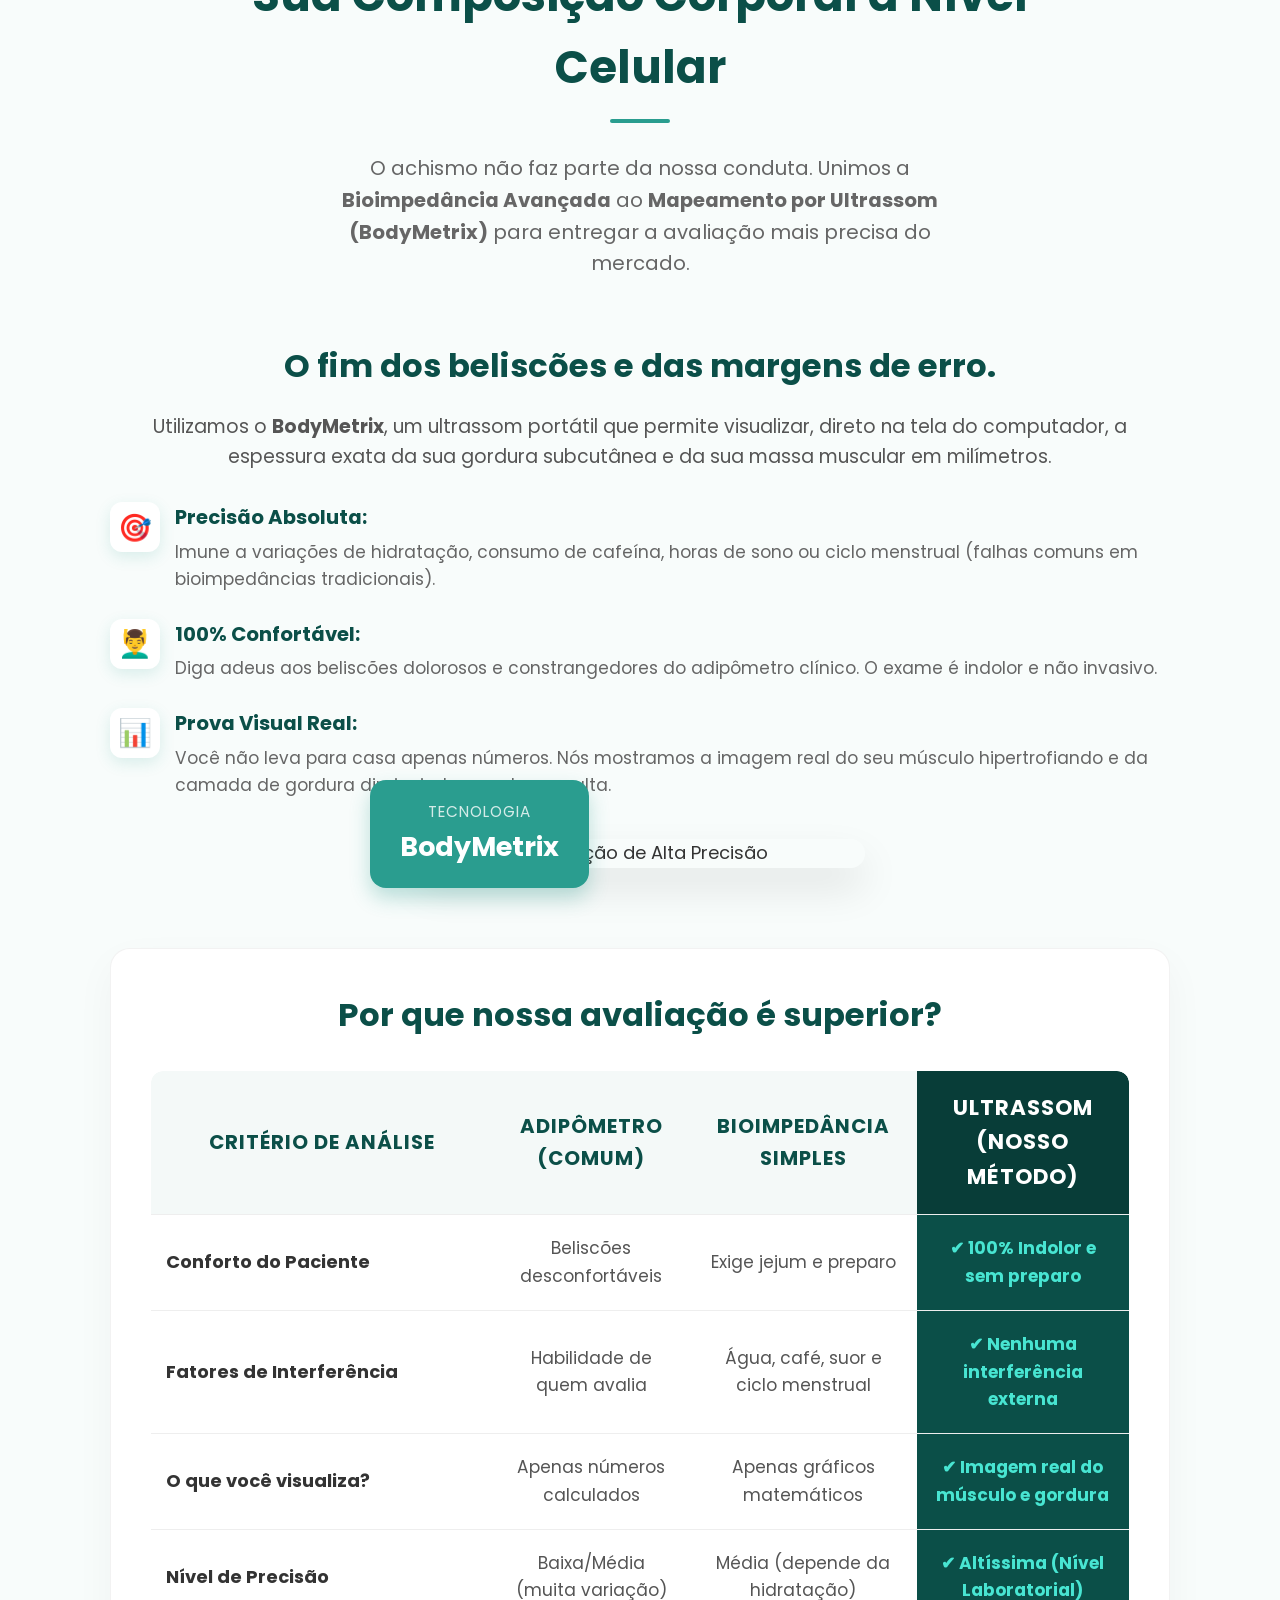
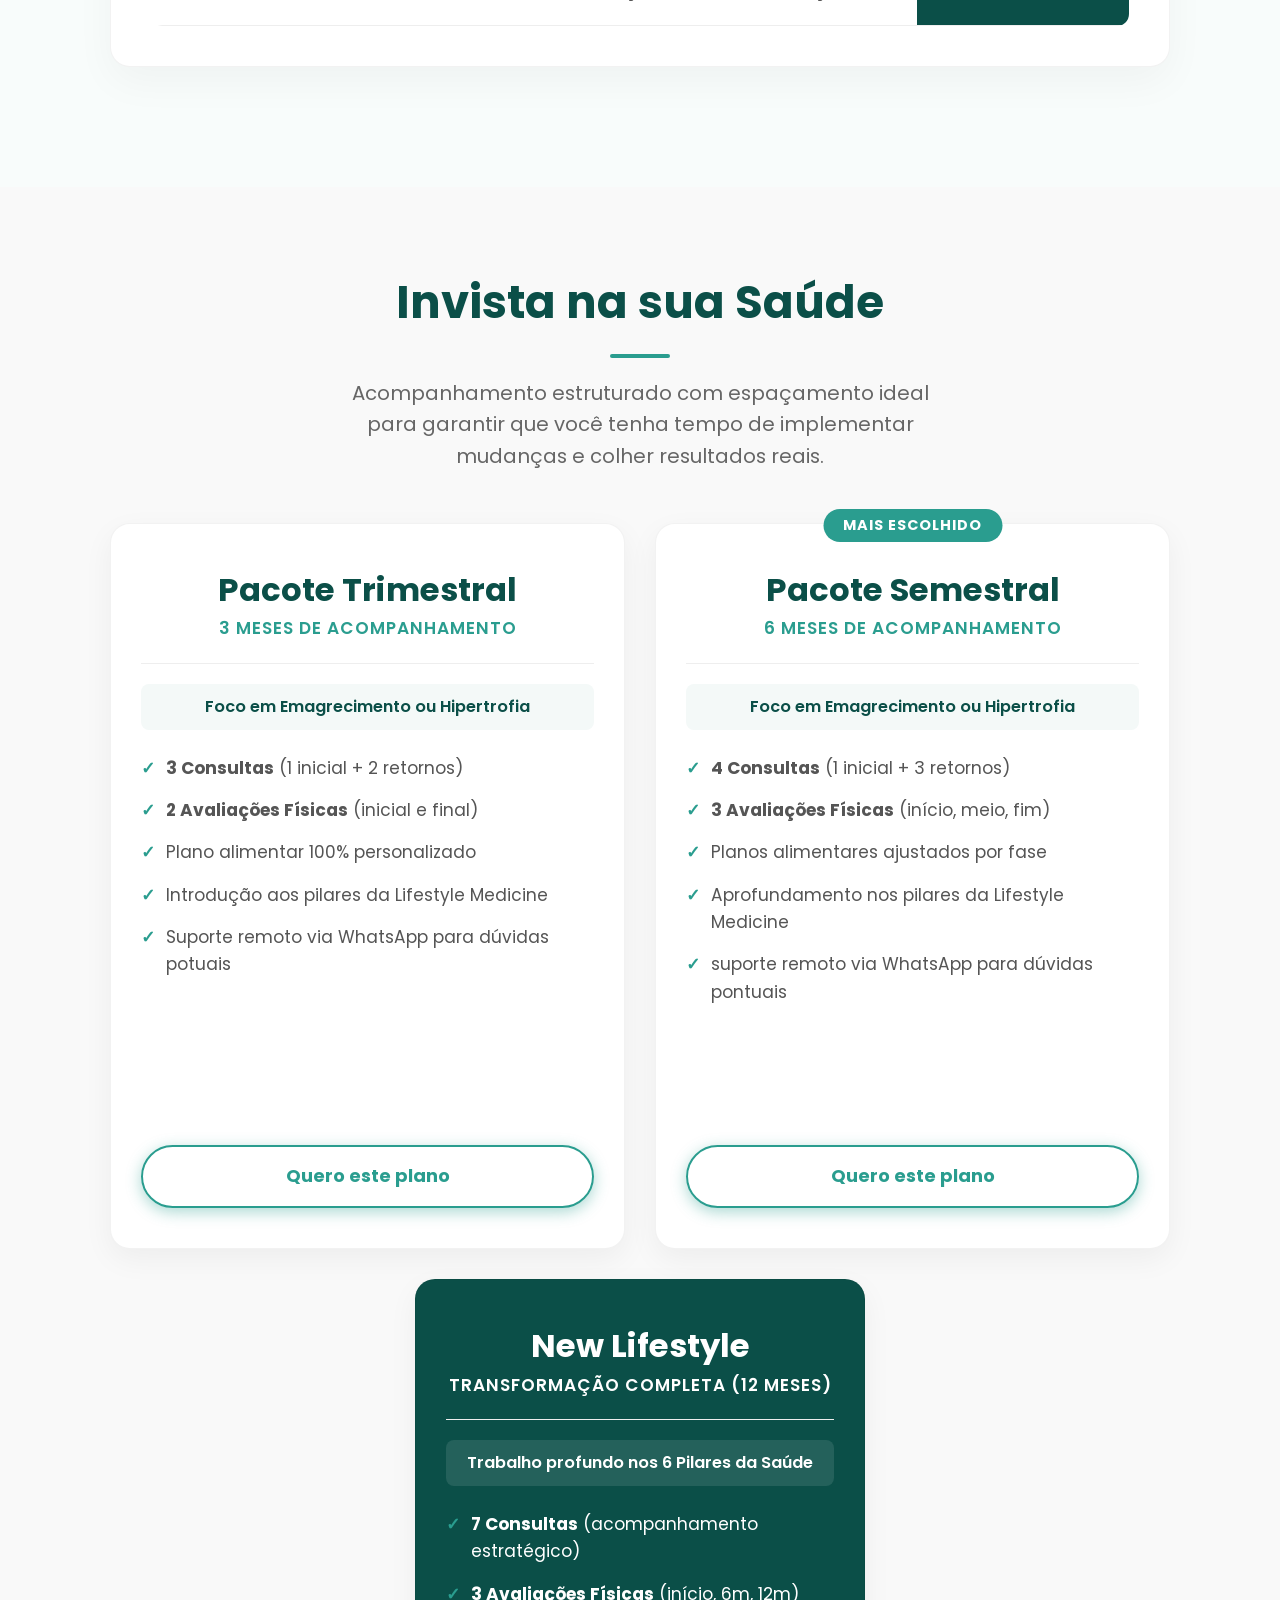
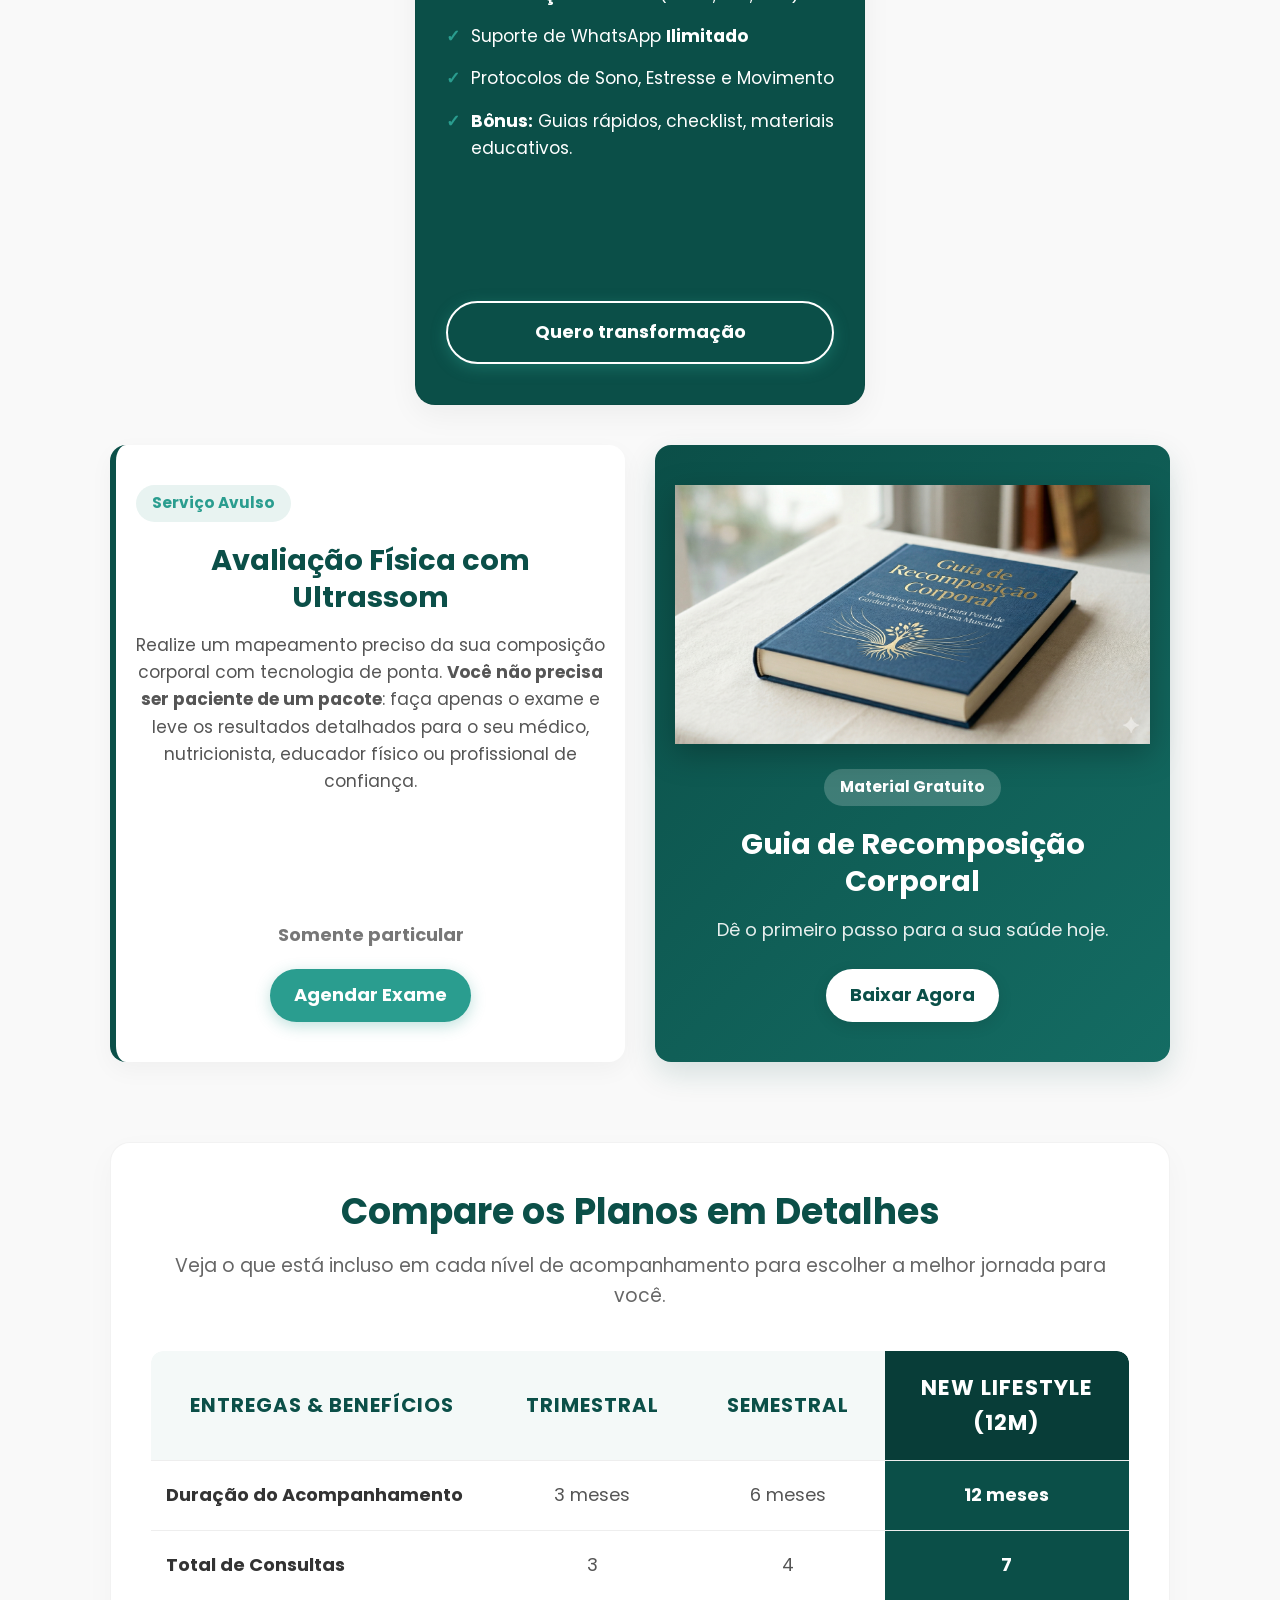
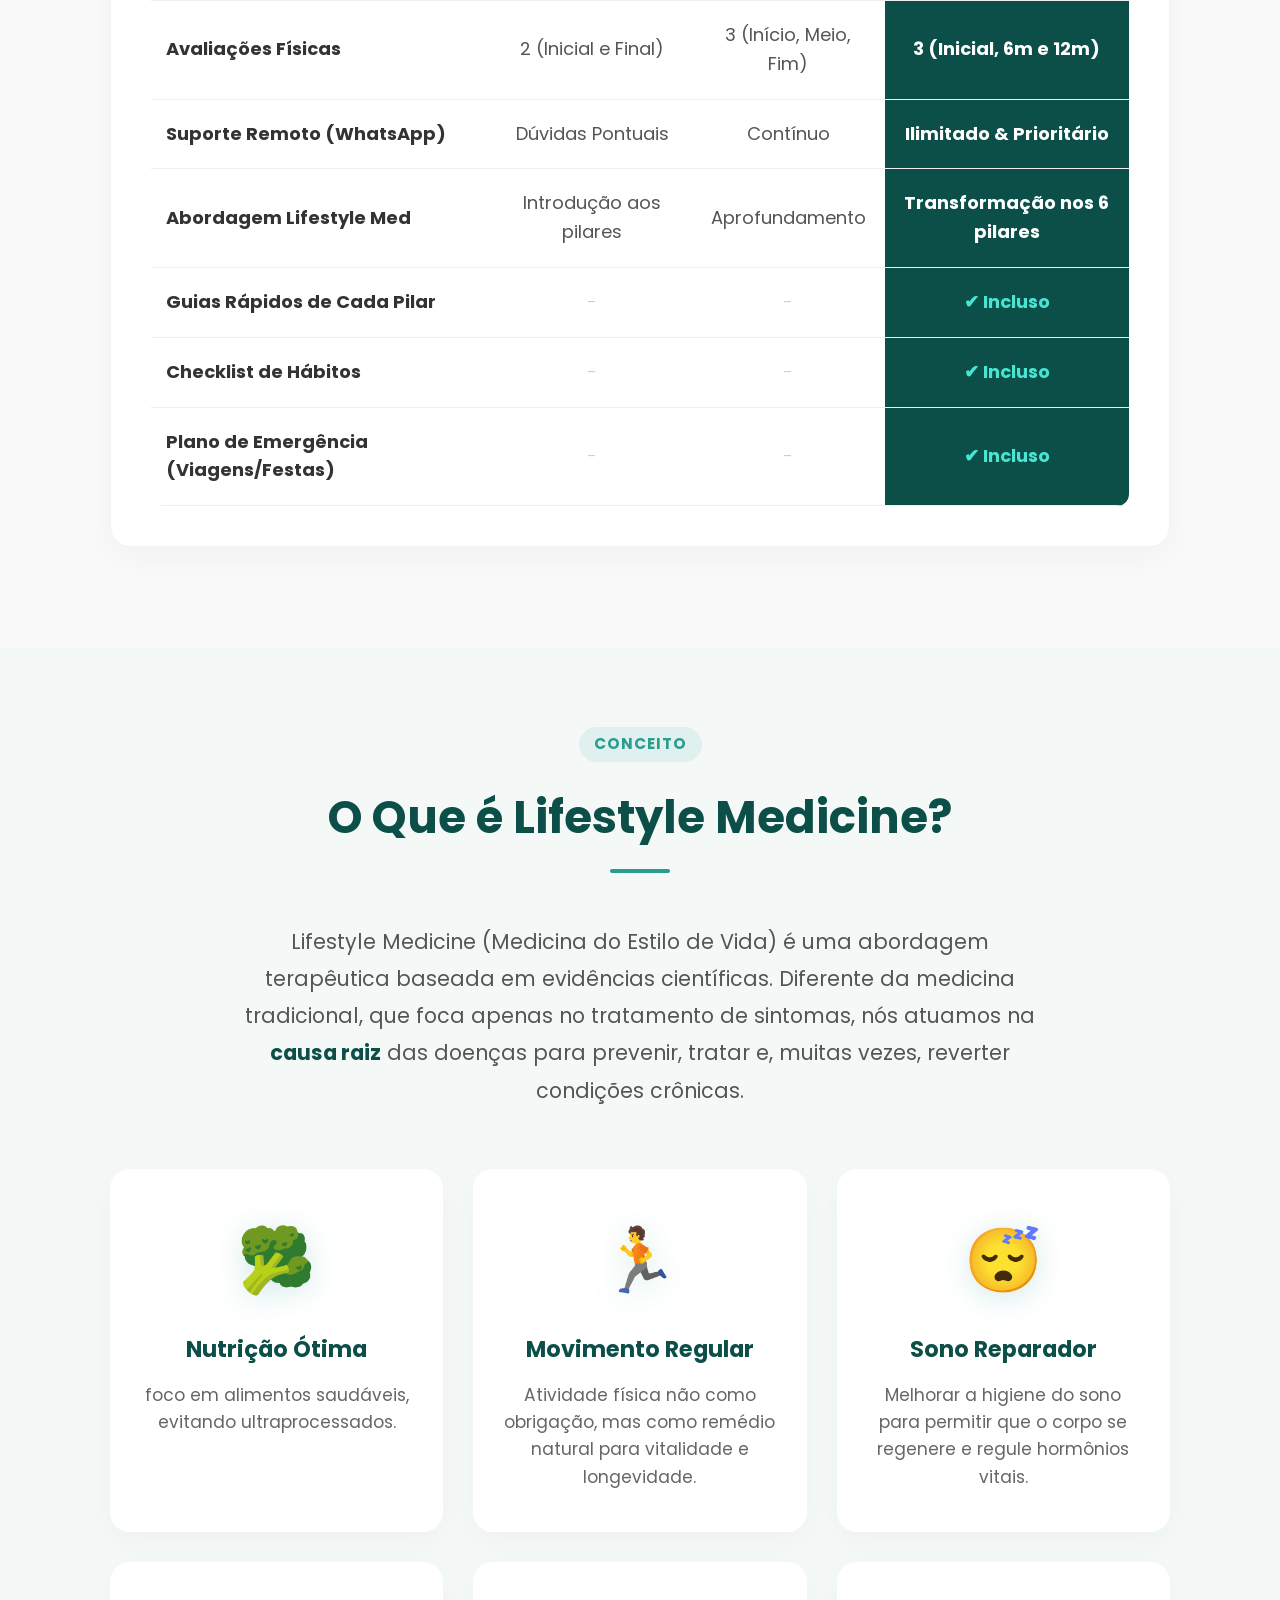
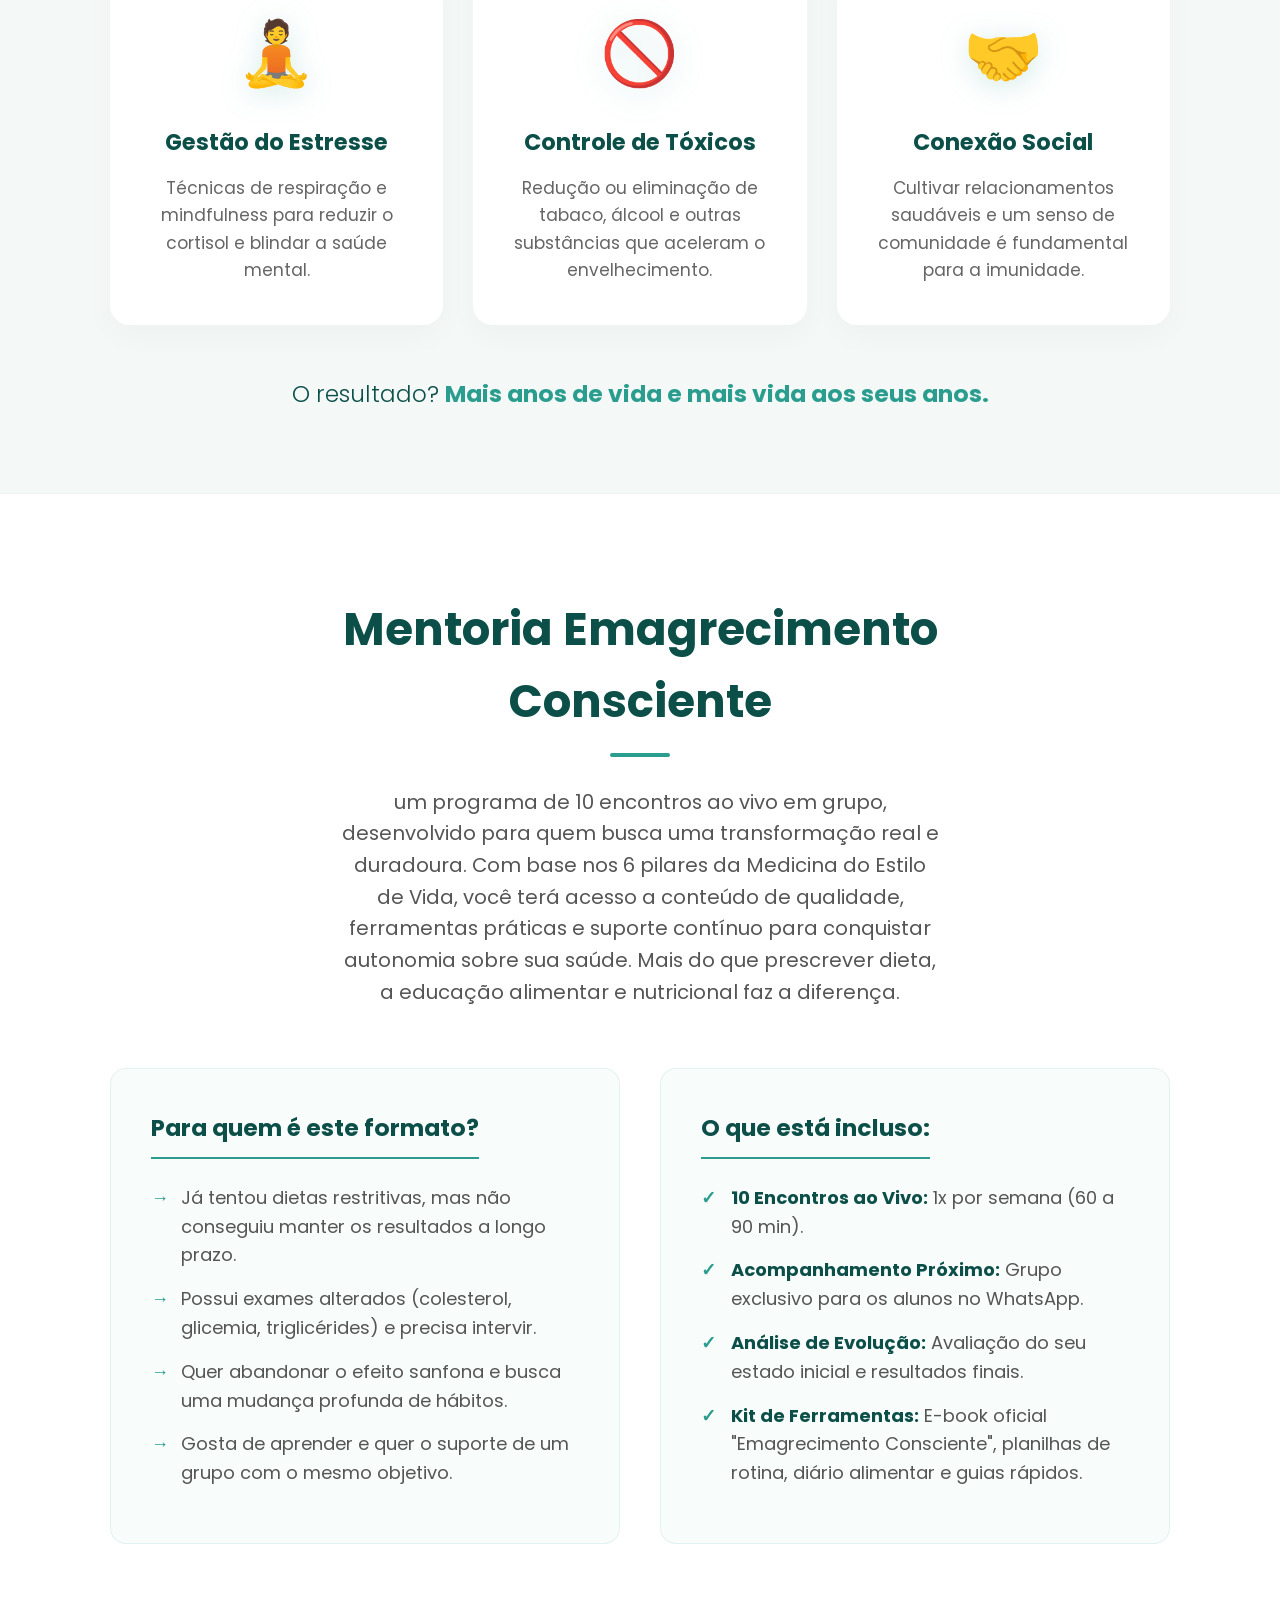
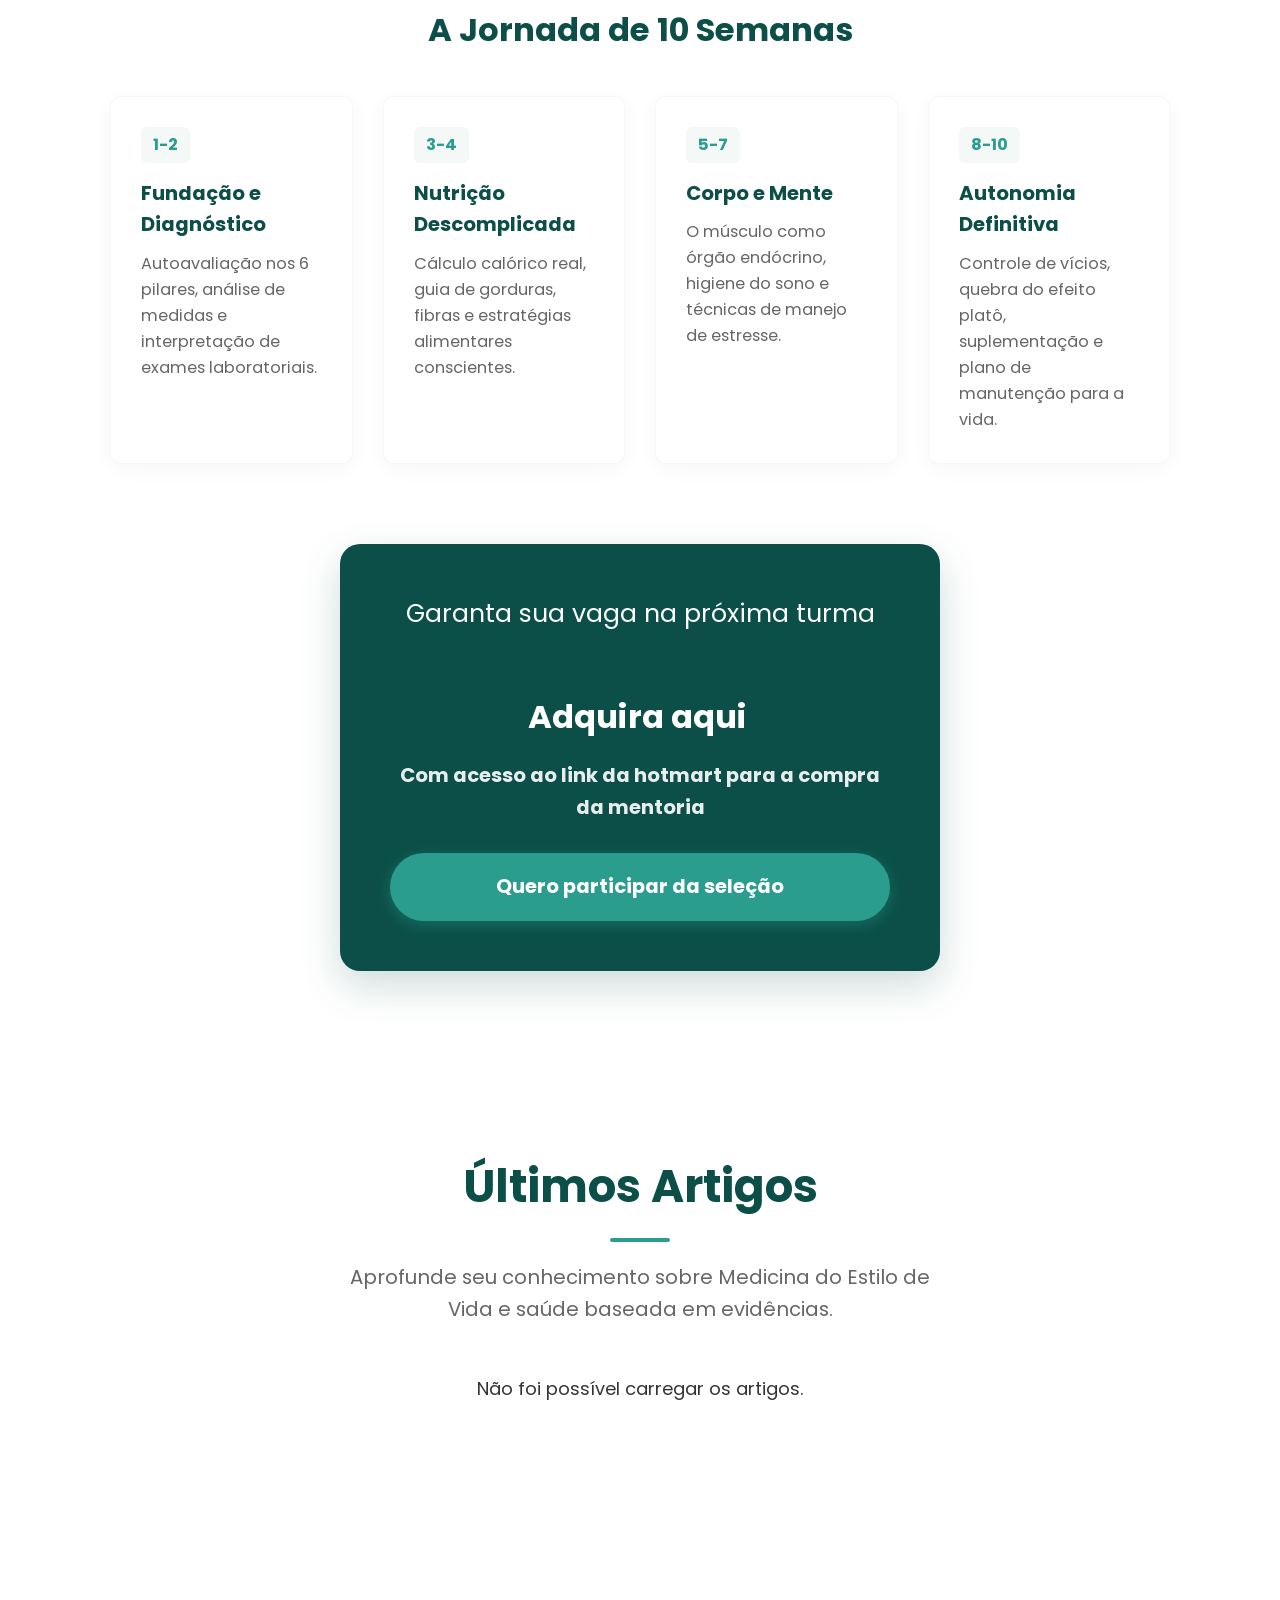
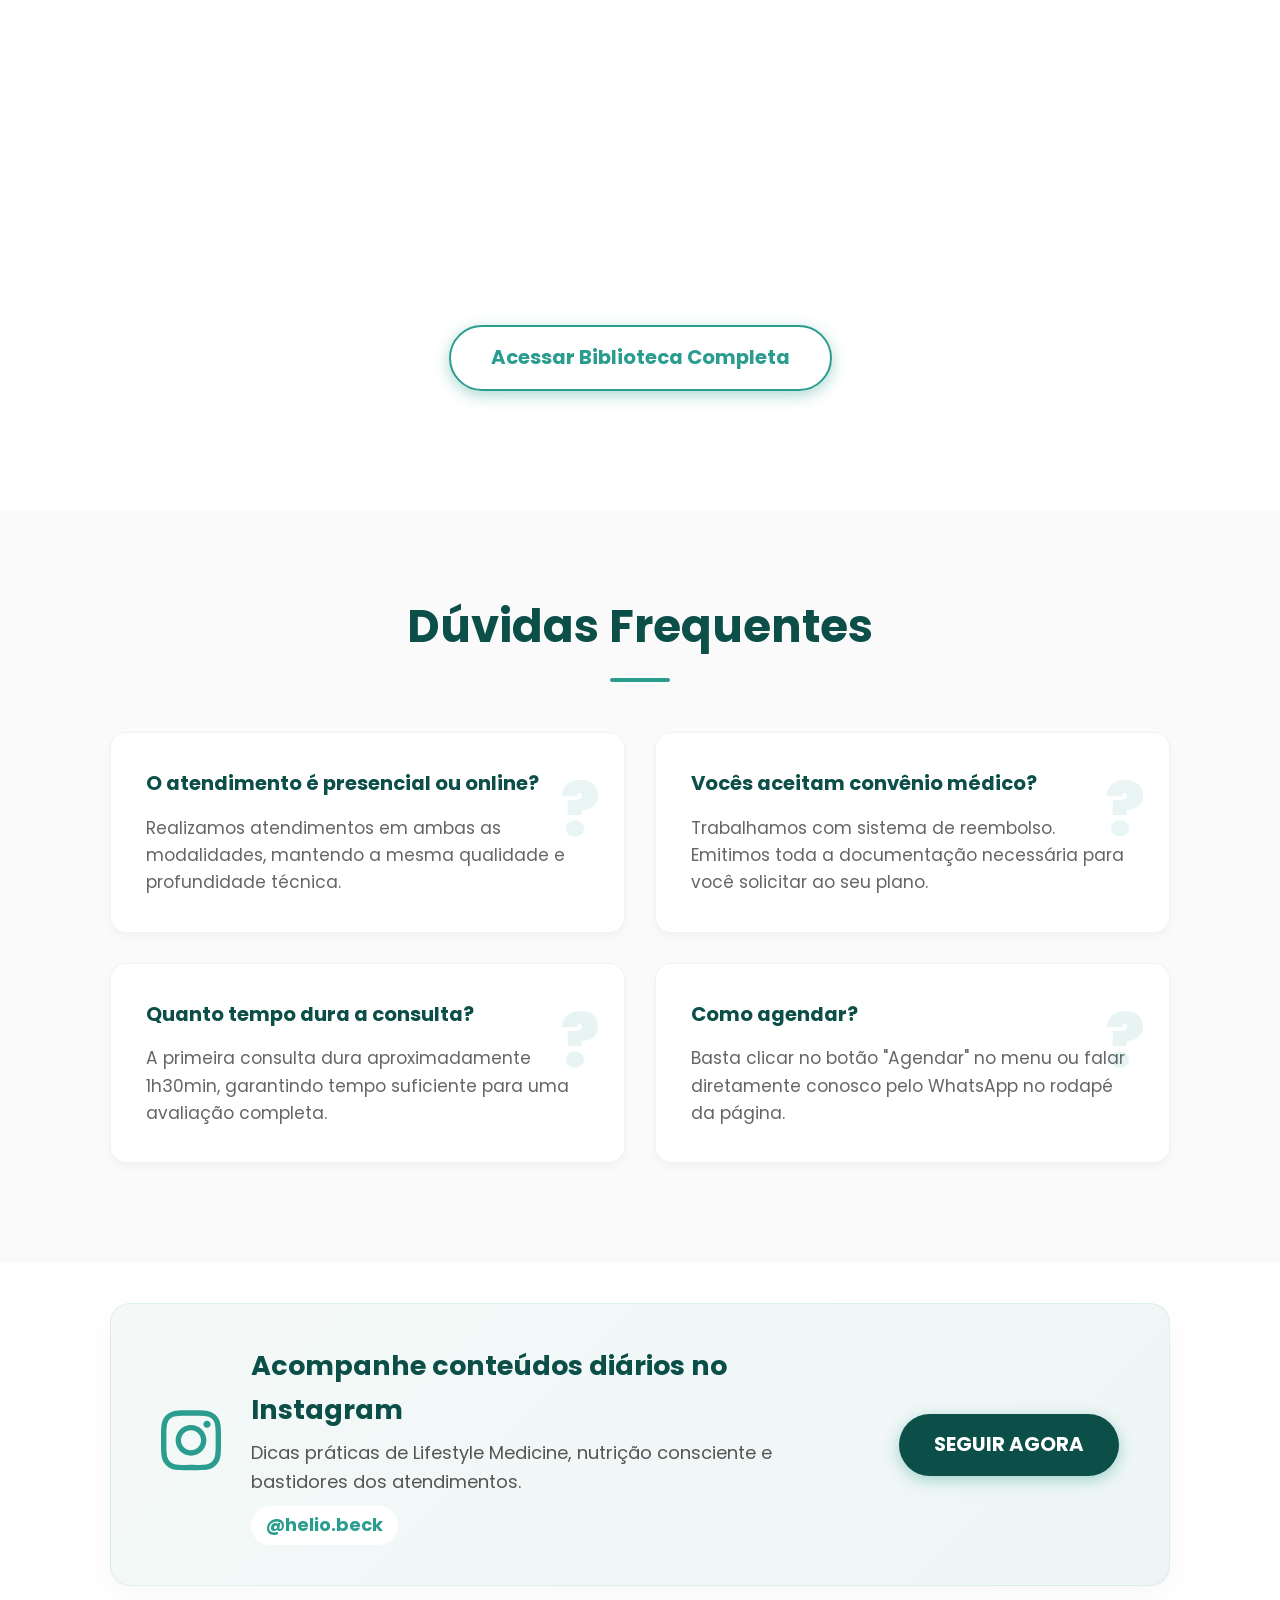
==== commit a57d5f77: "Alterei os planos, as fotos e o titulo" ====
--- a/index.html
+++ b/index.html
@@ -62,7 +62,7 @@
     <section class="hero">
         <div class="container hero-content">
             <h1>Helio Beck</h1>
-            <p class="hero-subtitle">Nutrição</p>
+            <p class="hero-subtitle">Nutricionista Clínico</p>
             <a href="https://wa.me/message/3OIFAKX5ZLDVM1" target="_blank" class="btn">Agendar Consulta</a>
         </div>
     </section>
@@ -311,7 +311,7 @@
                         <li>Suporte remoto via WhatsApp para dúvidas potuais</li>
                     </ul>
                     <div class="pricing-price">
-                        <span class="currency">Somente particular</span>
+                        <span class="currency"></span>
                         <span class="installments"></span>
                     </div>
                     <a href="https://wa.me/message/3OIFAKX5ZLDVM1" target="_blank" class="btn pricing-btn">Quero este
@@ -335,7 +335,7 @@
                         <li>suporte remoto via WhatsApp para dúvidas pontuais</li>
                     </ul>
                     <div class="pricing-price">
-                        <span class="currency">Somente particular</span>
+                        <span class="currency"></span>
                         <span class="installments"></span>
                     </div>
                     <a href="https://wa.me/message/3OIFAKX5ZLDVM1" target="_blank"
@@ -358,7 +358,7 @@
                         <li><strong>Bônus:</strong> Guias rápidos, checklist, materiais educativos.</li>
                     </ul>
                     <div class="pricing-price">
-                        <span class="currency">Somente particular</span>
+                        <span class="currency"></span>
                         <span class="installments"></span>
                     </div>
                     <a href="https://wa.me/message/3OIFAKX5ZLDVM1" target="_blank" class="btn pricing-btn">Quero
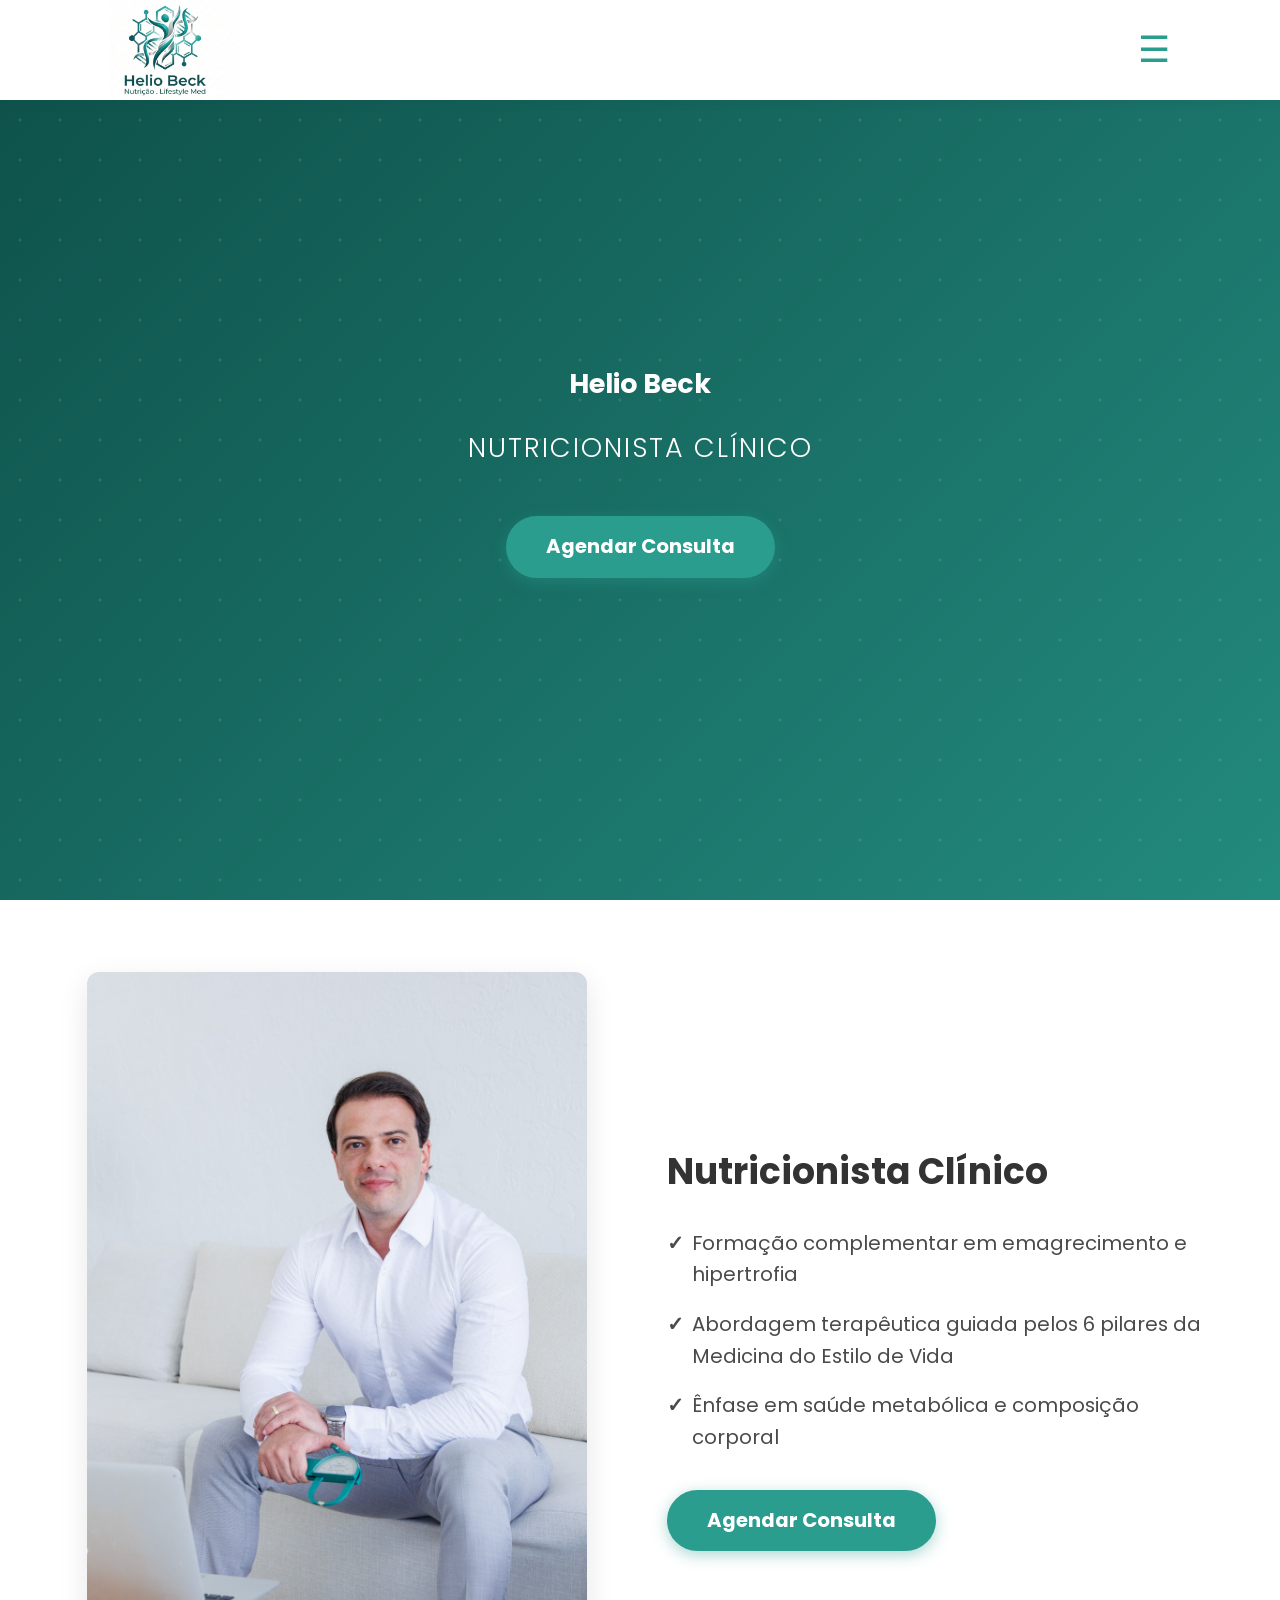
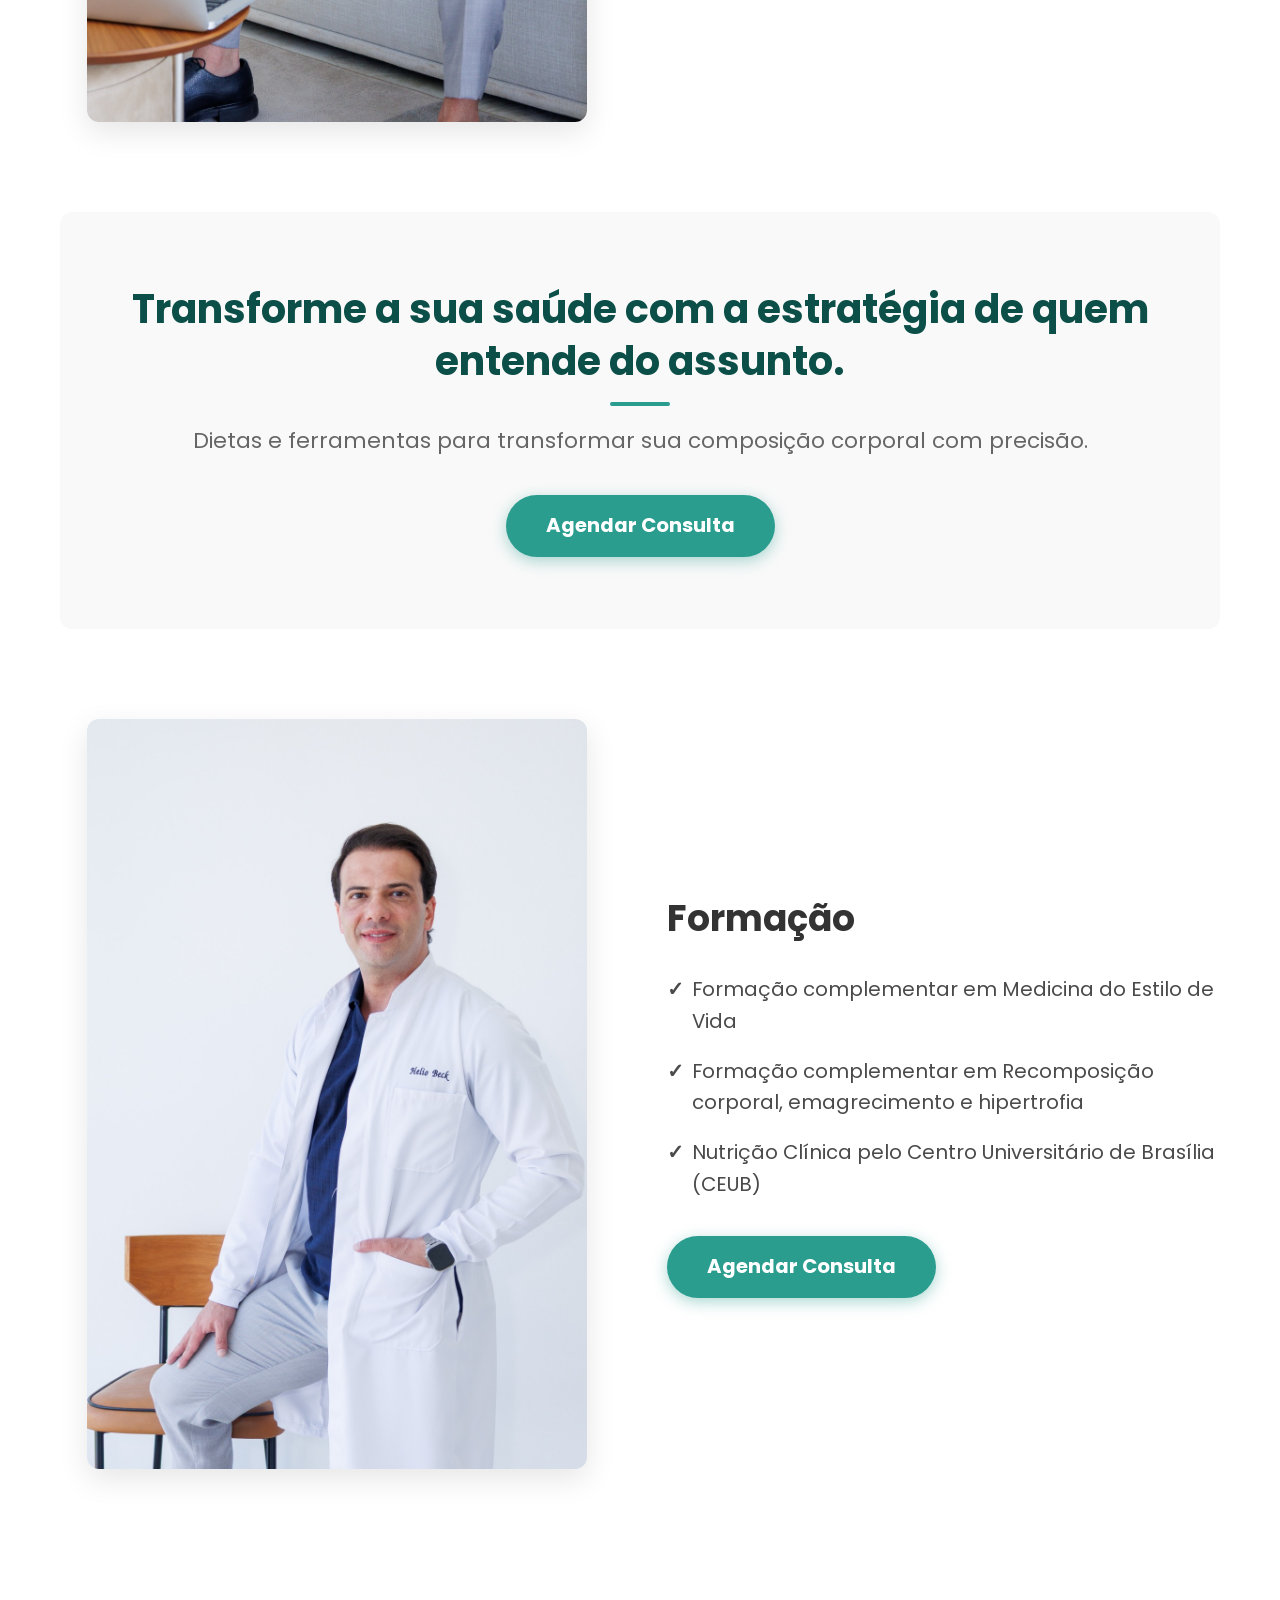
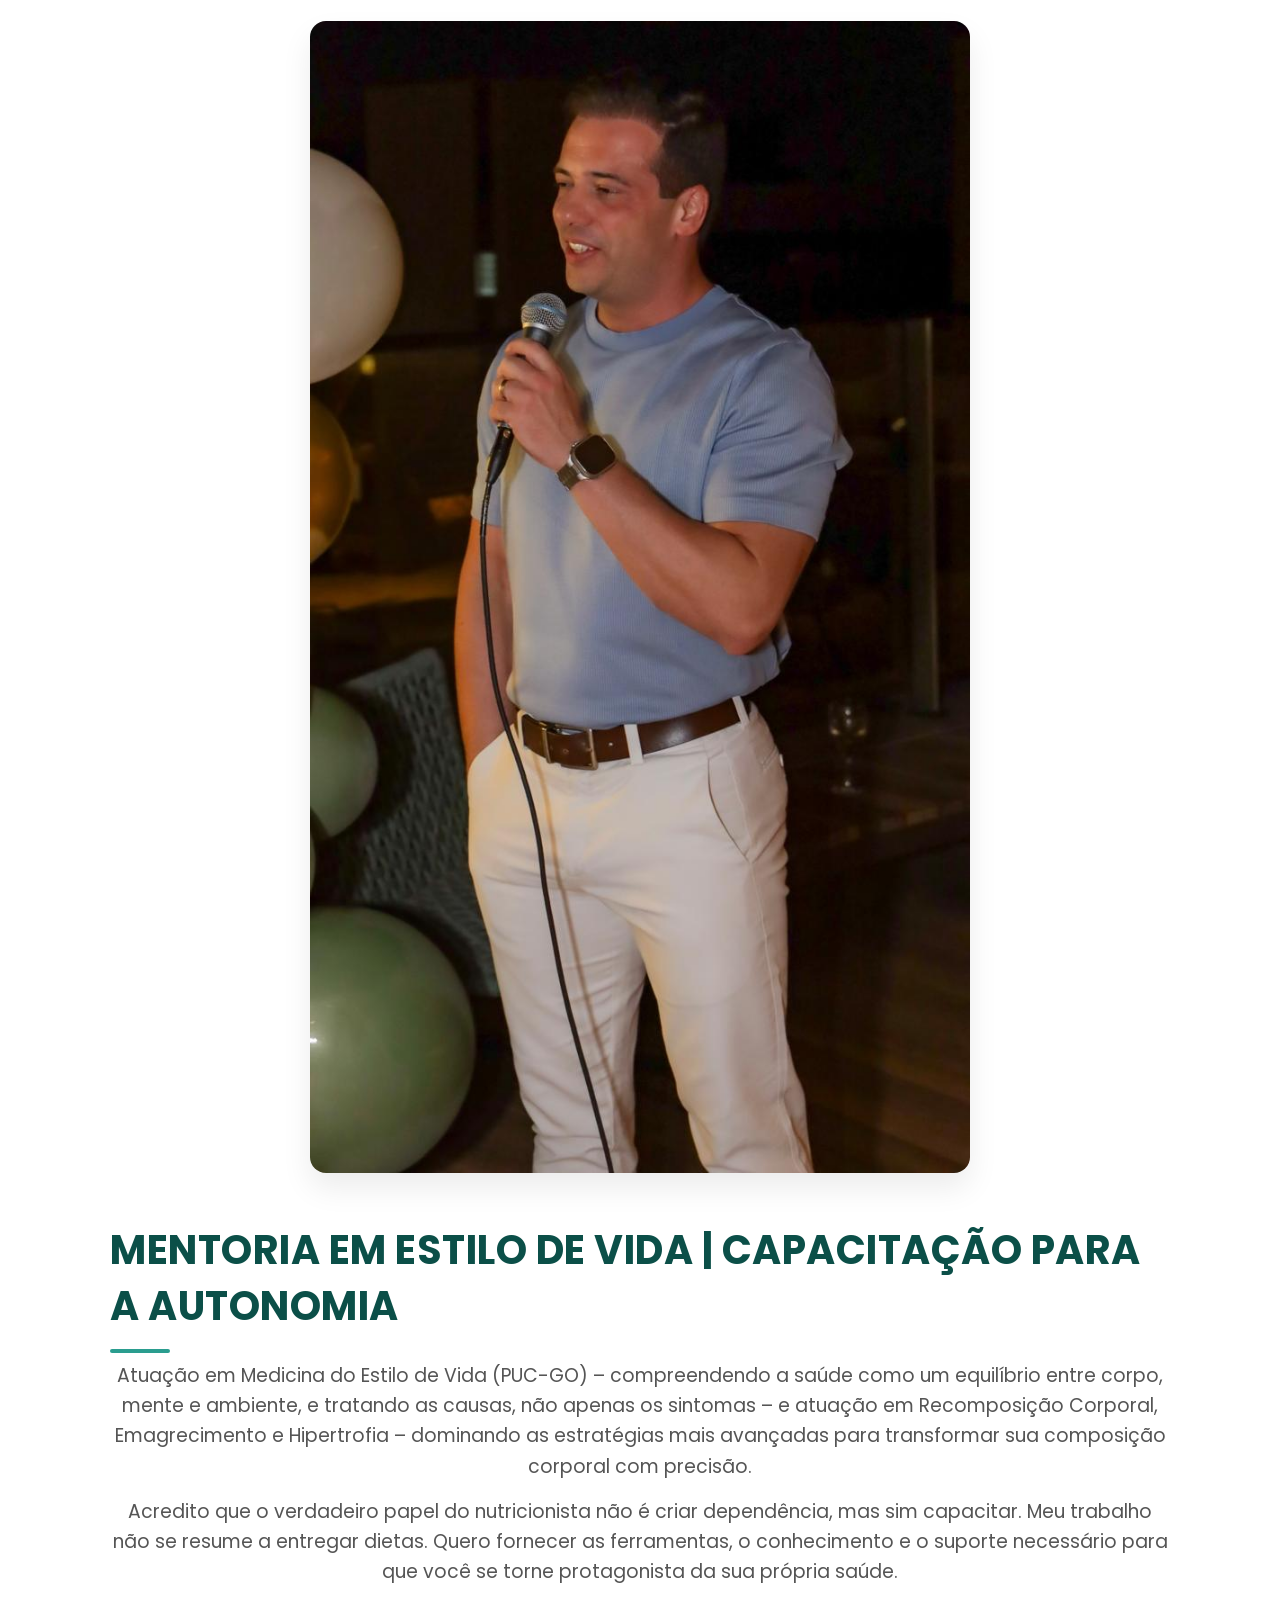
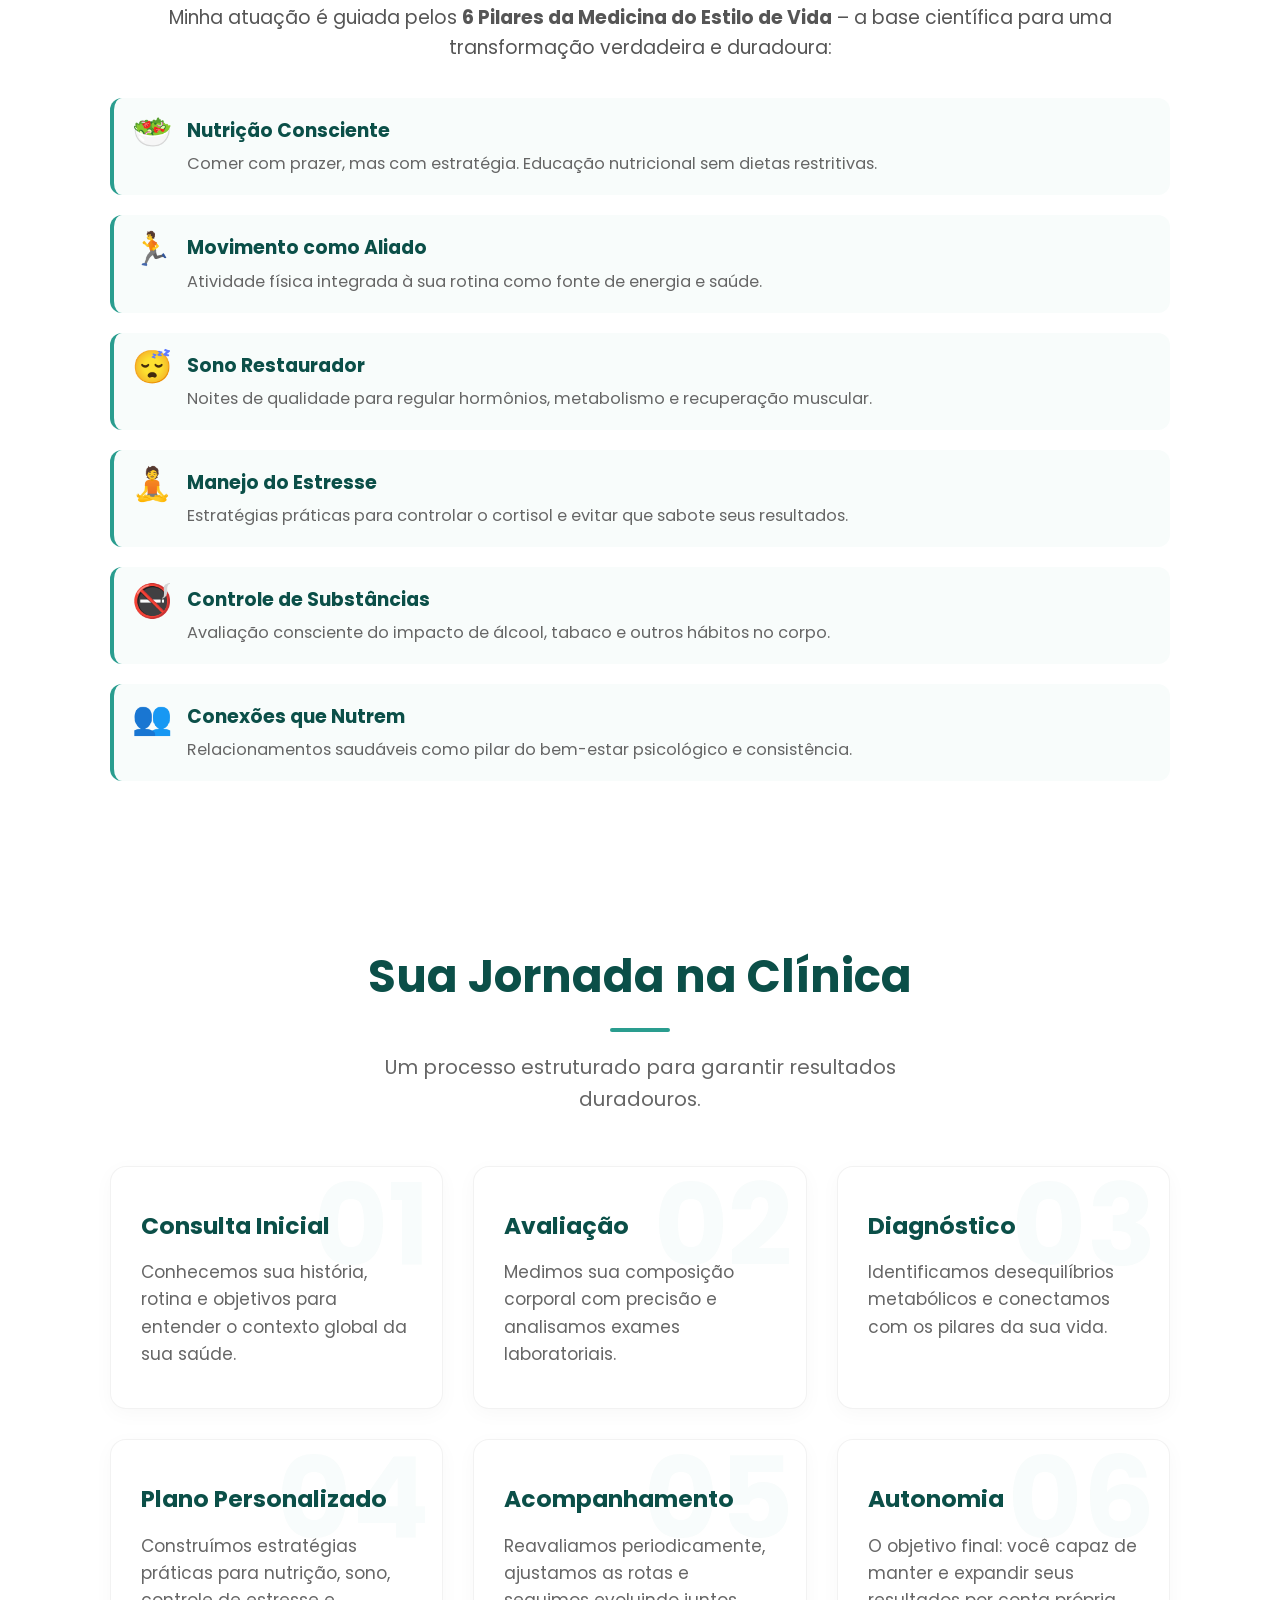
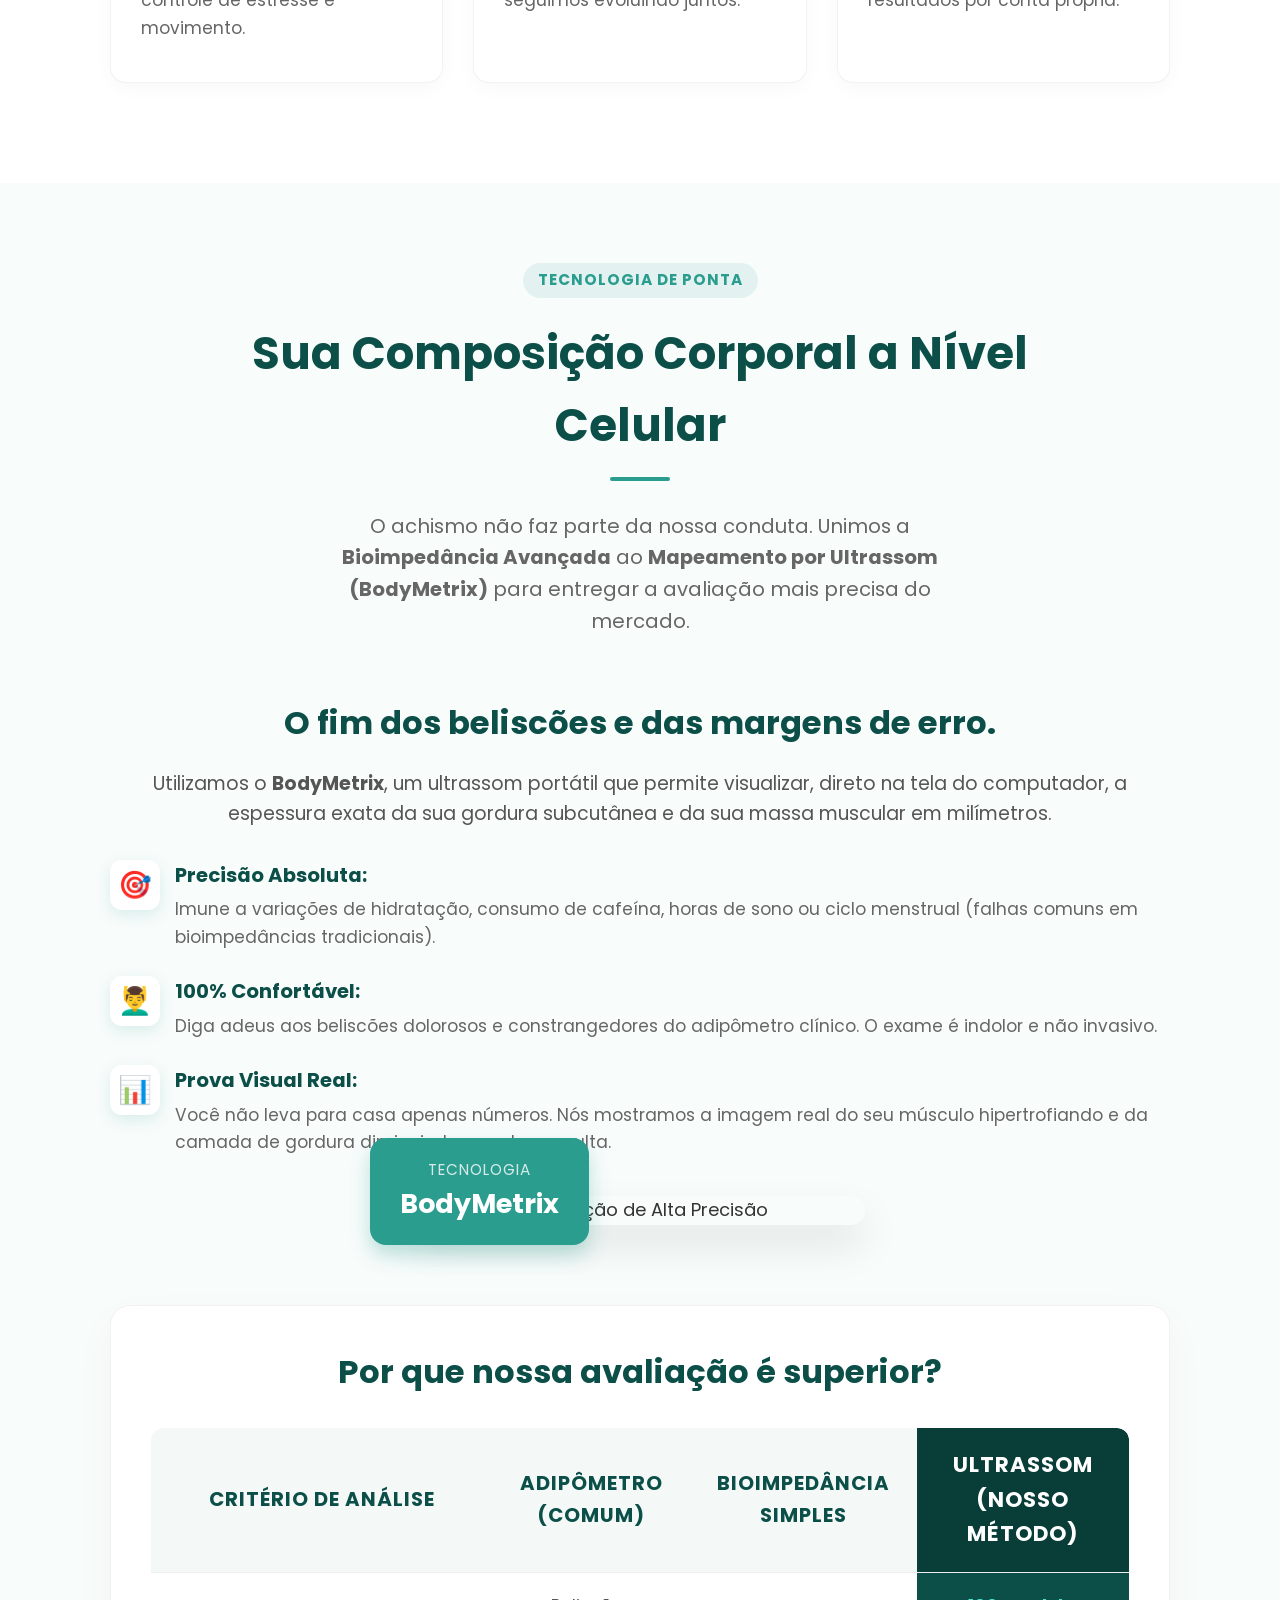
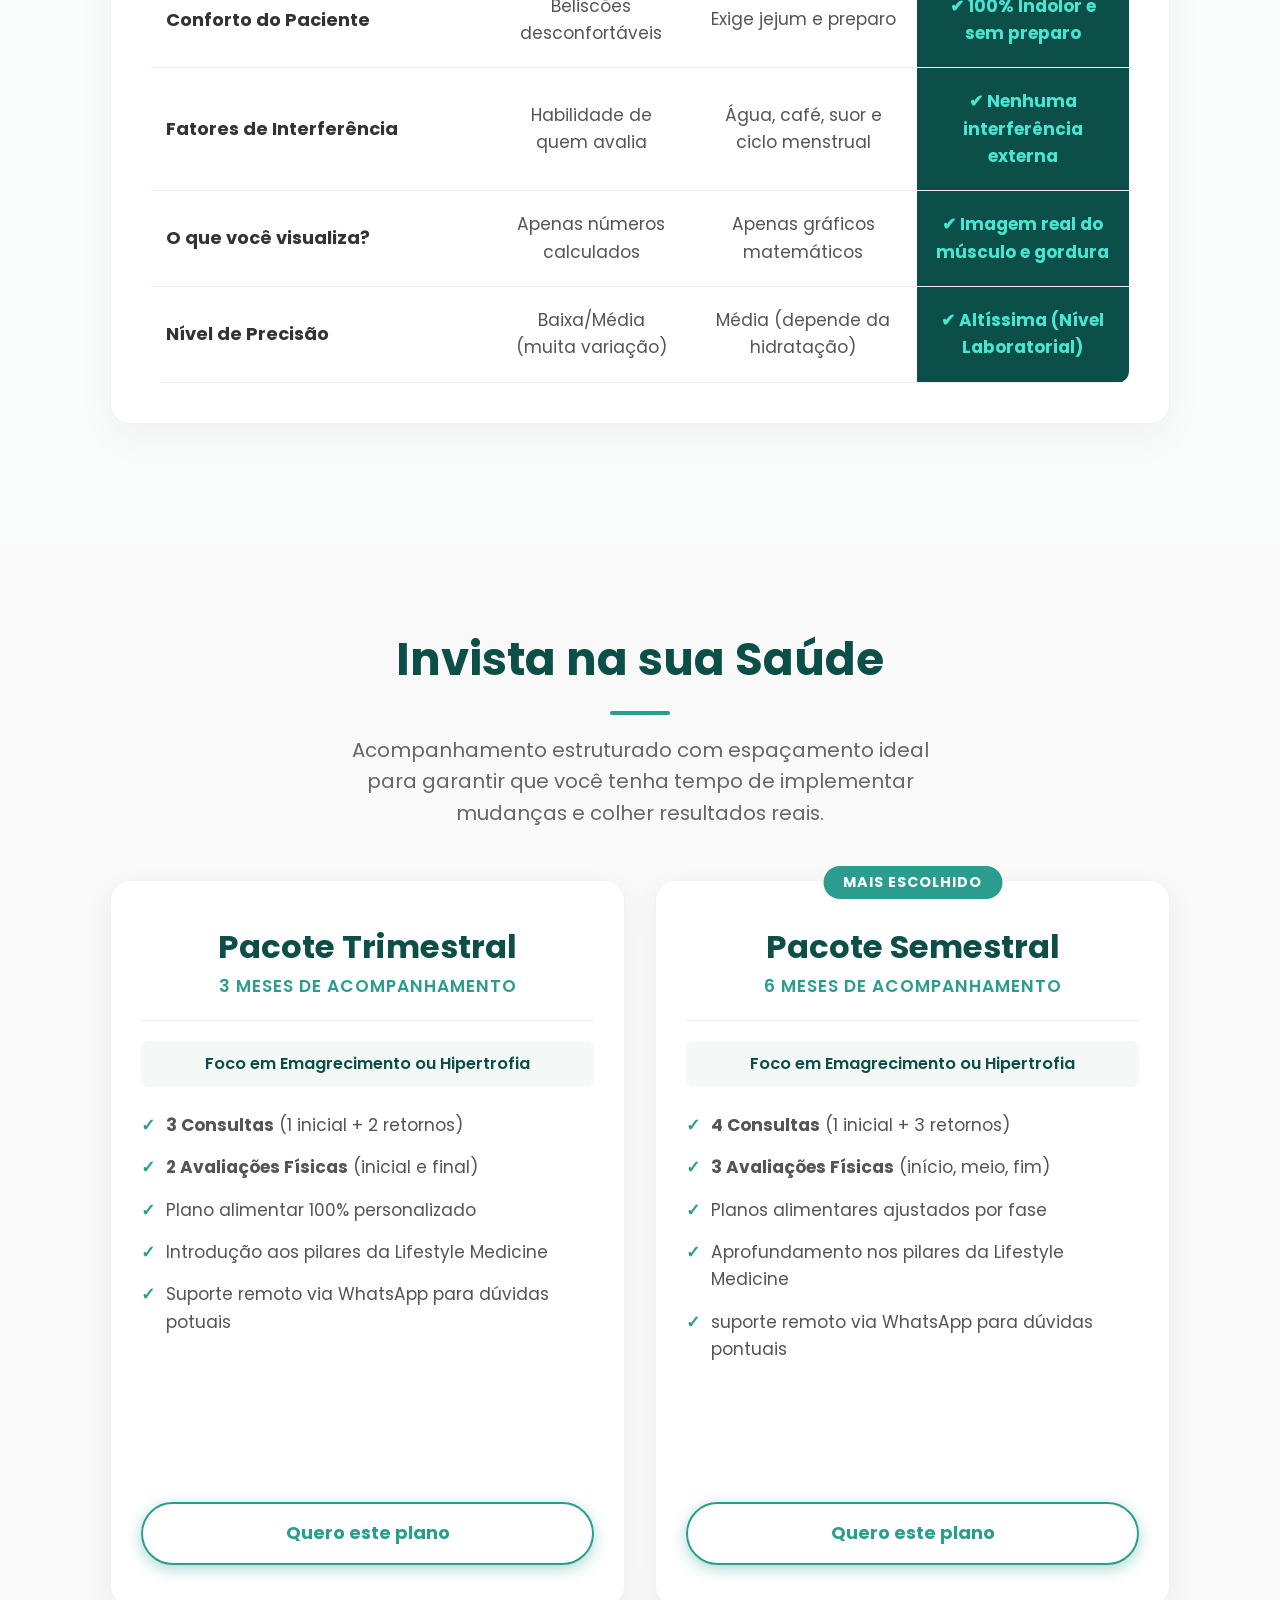
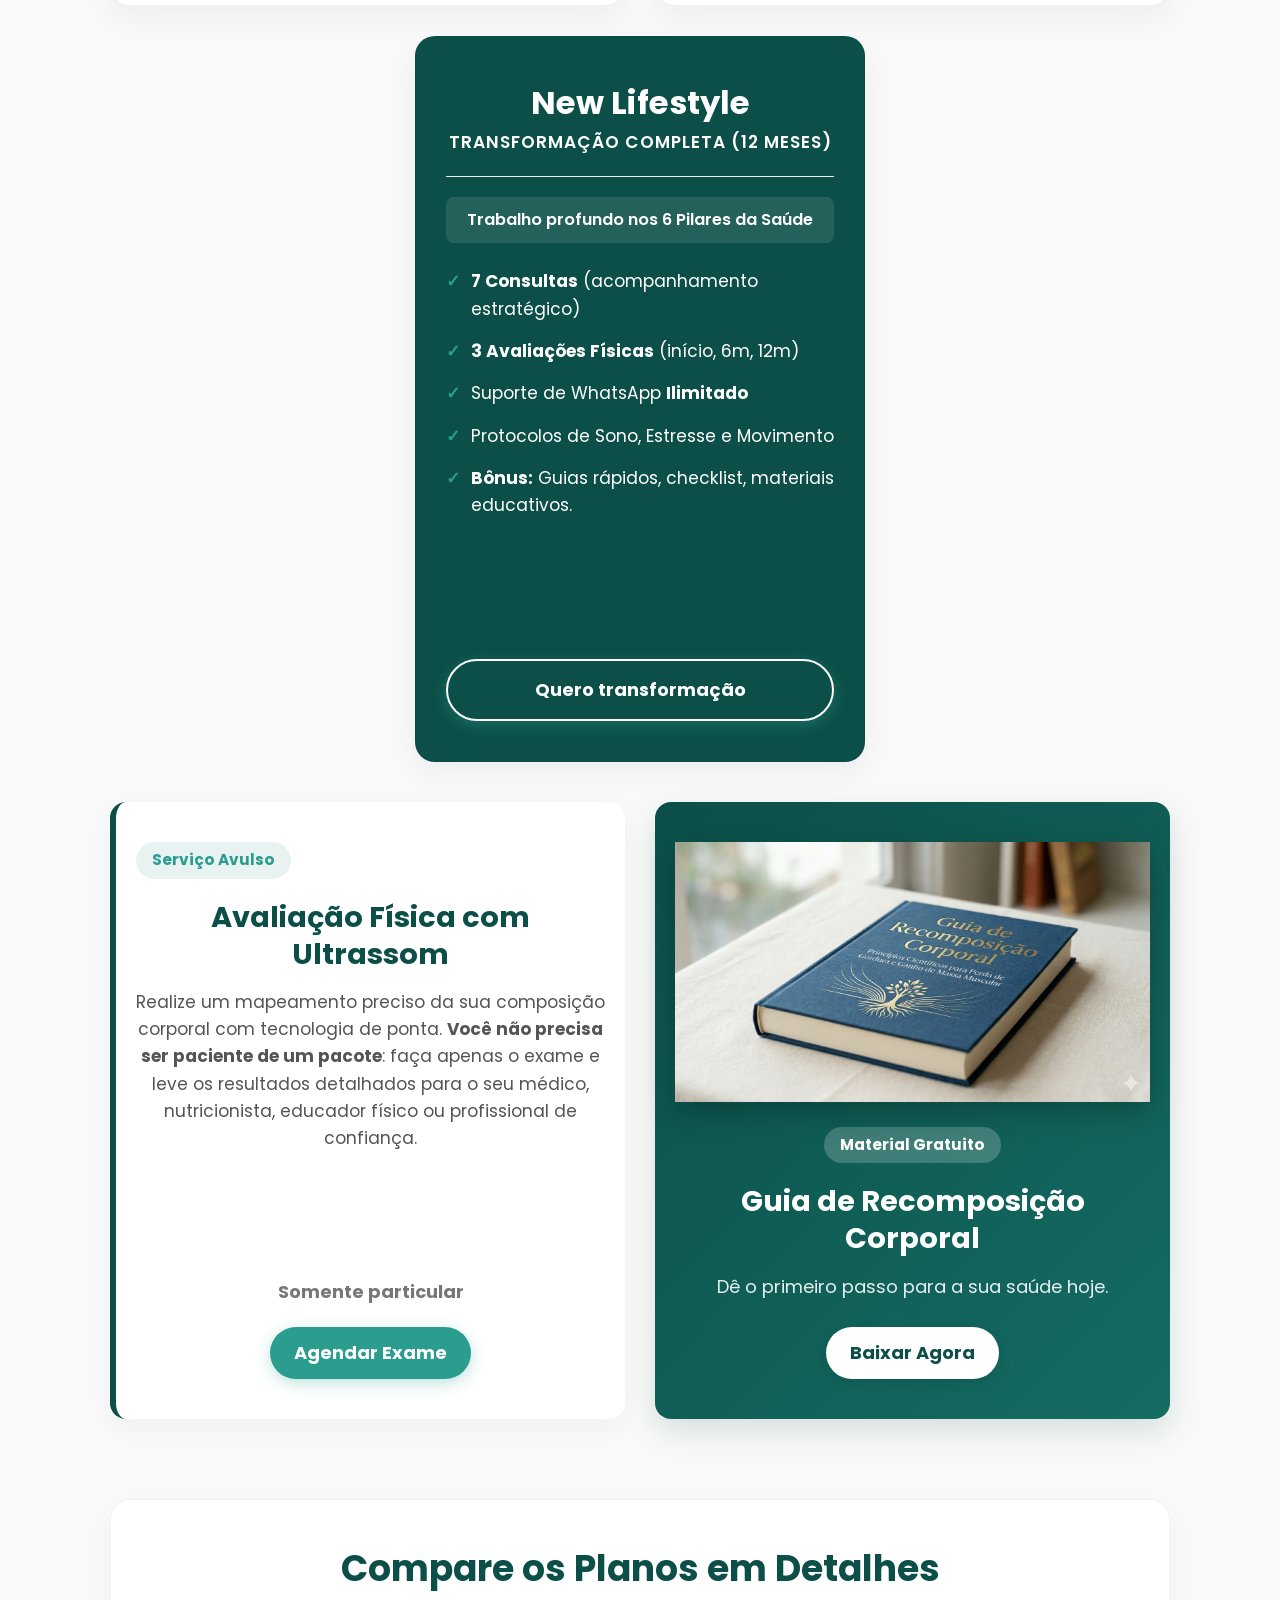
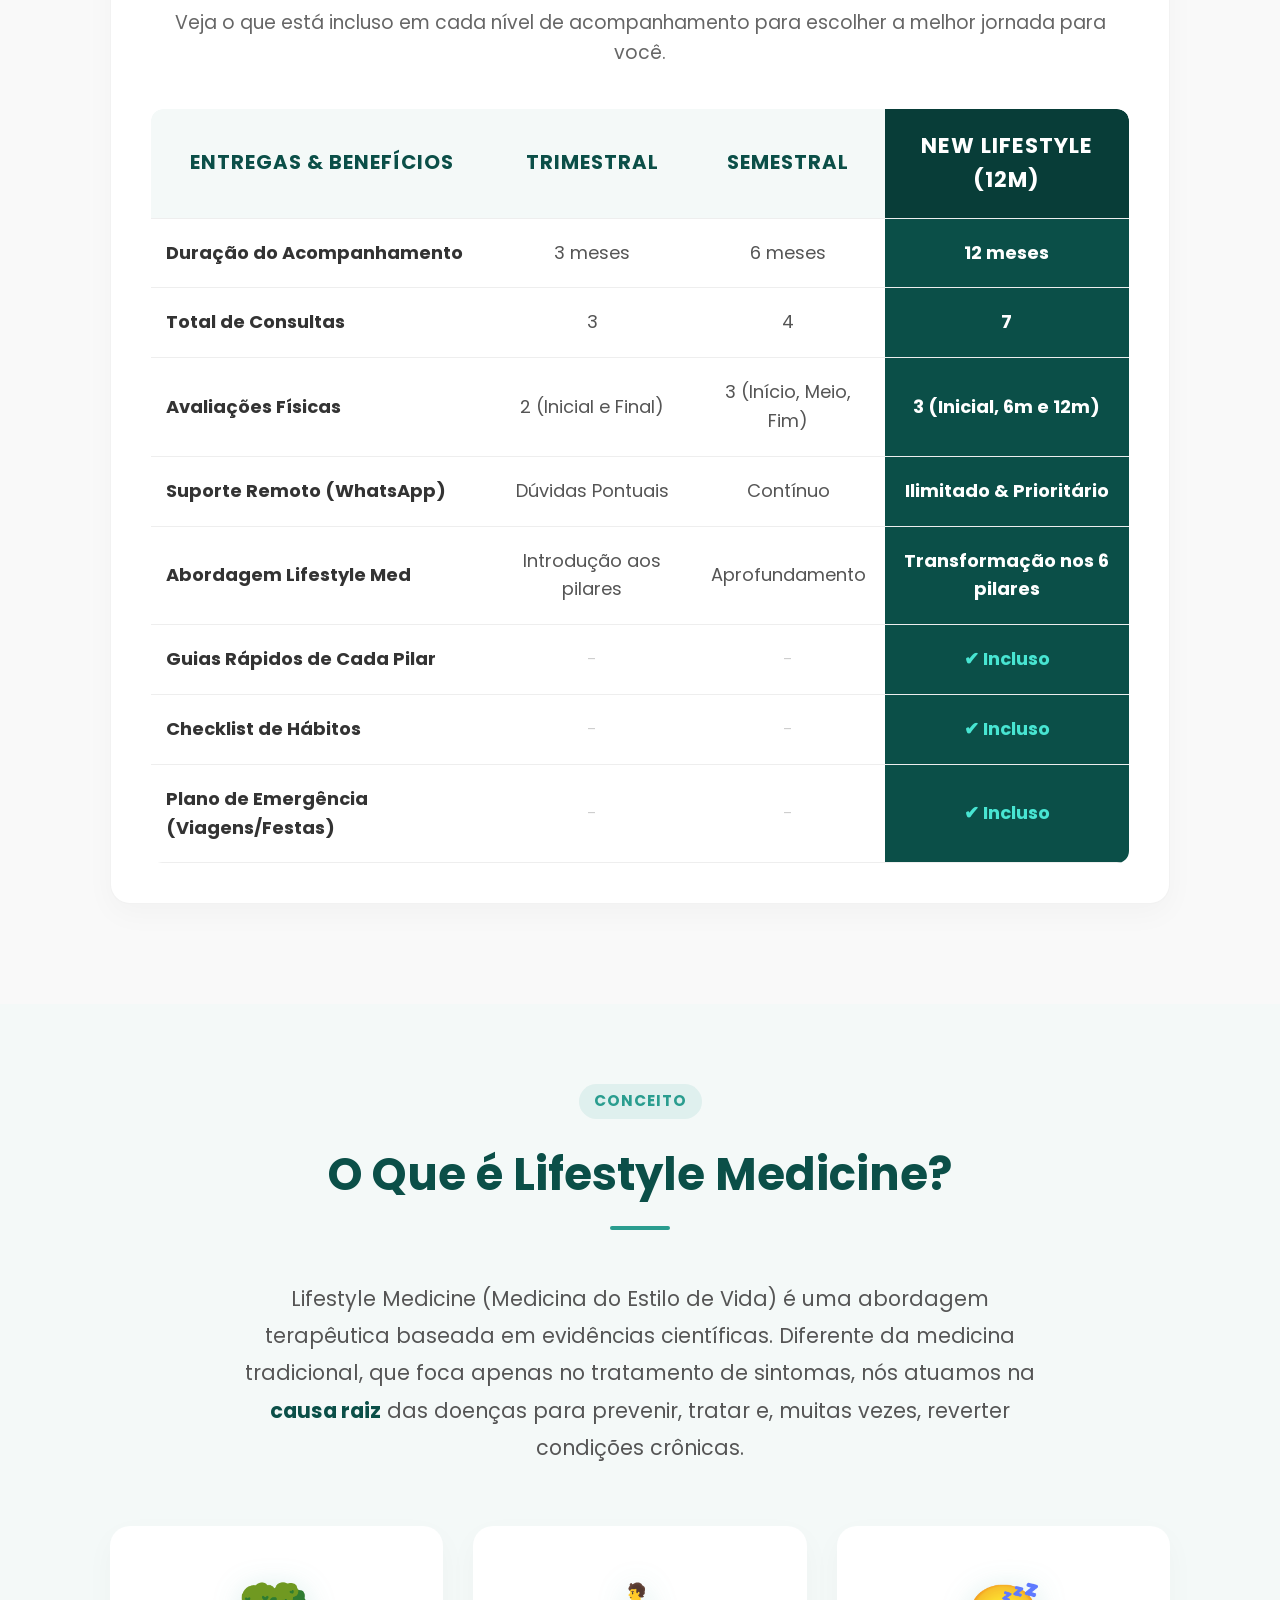
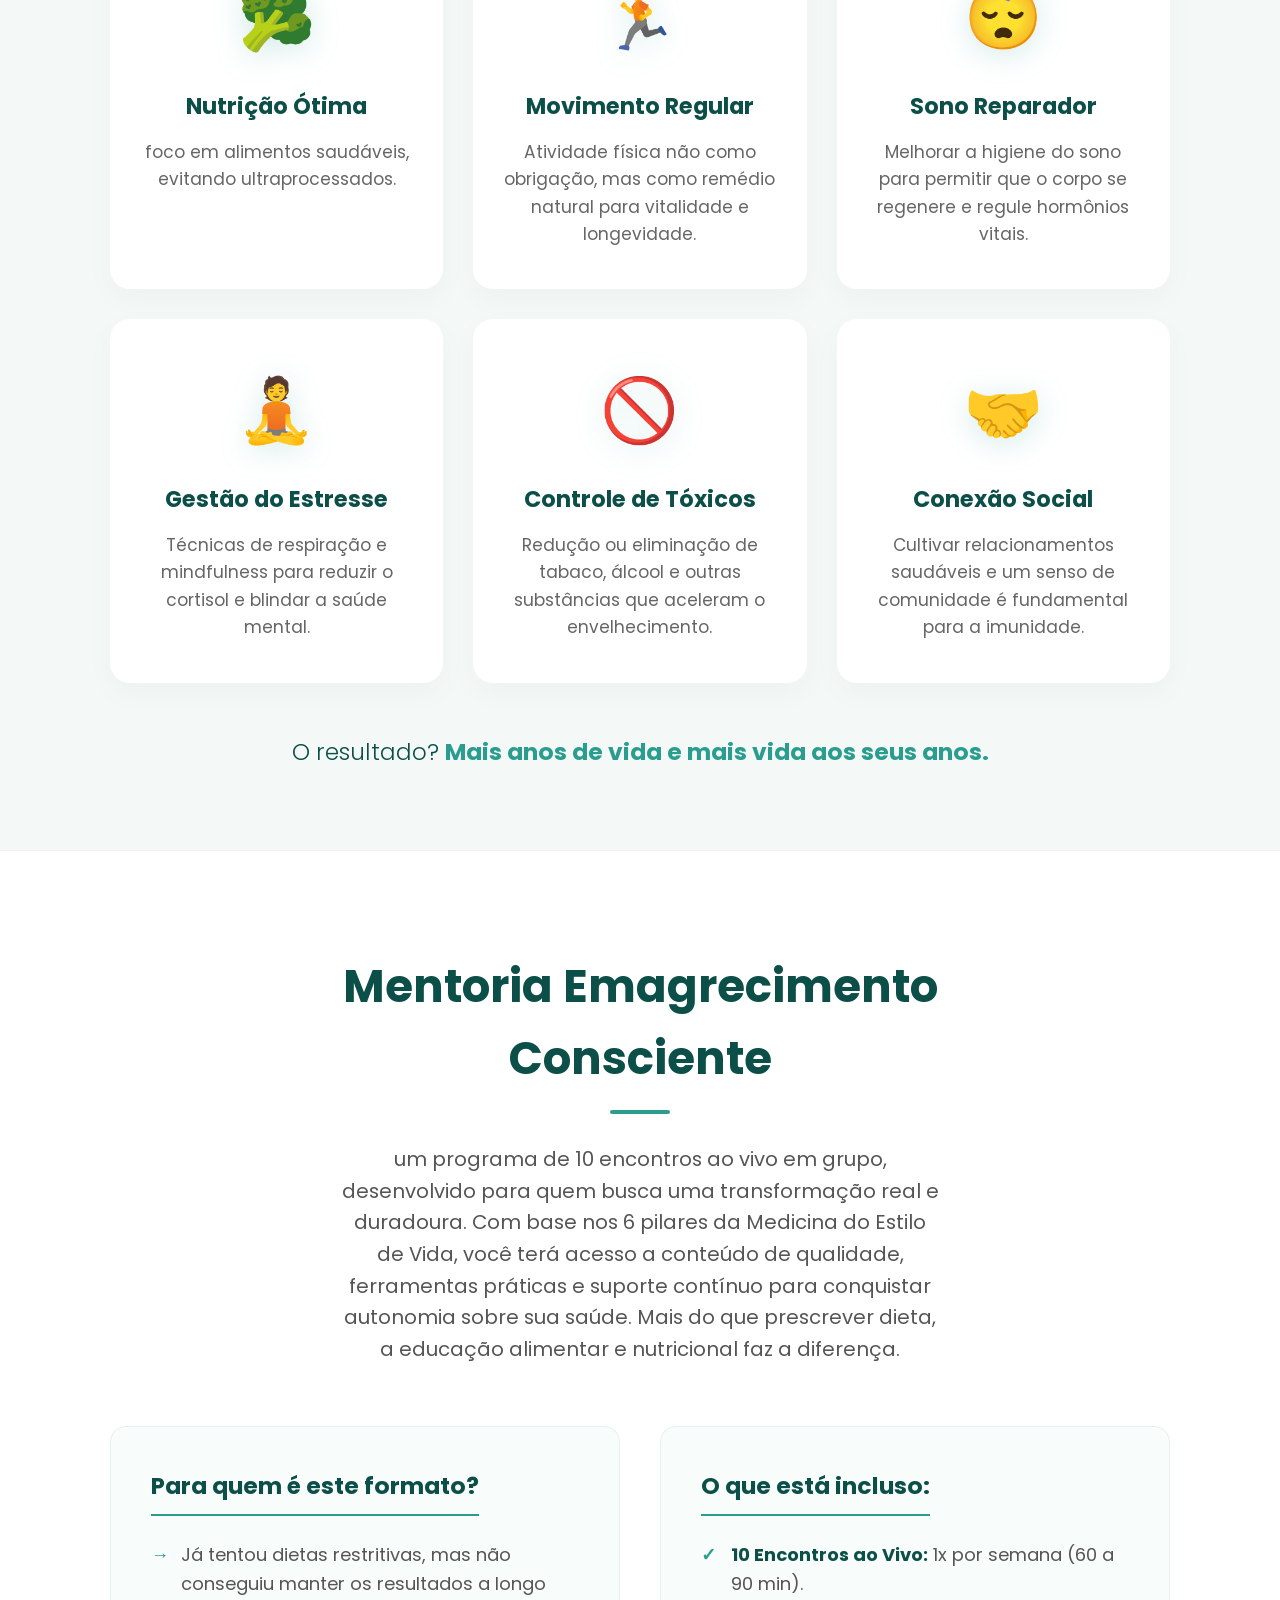
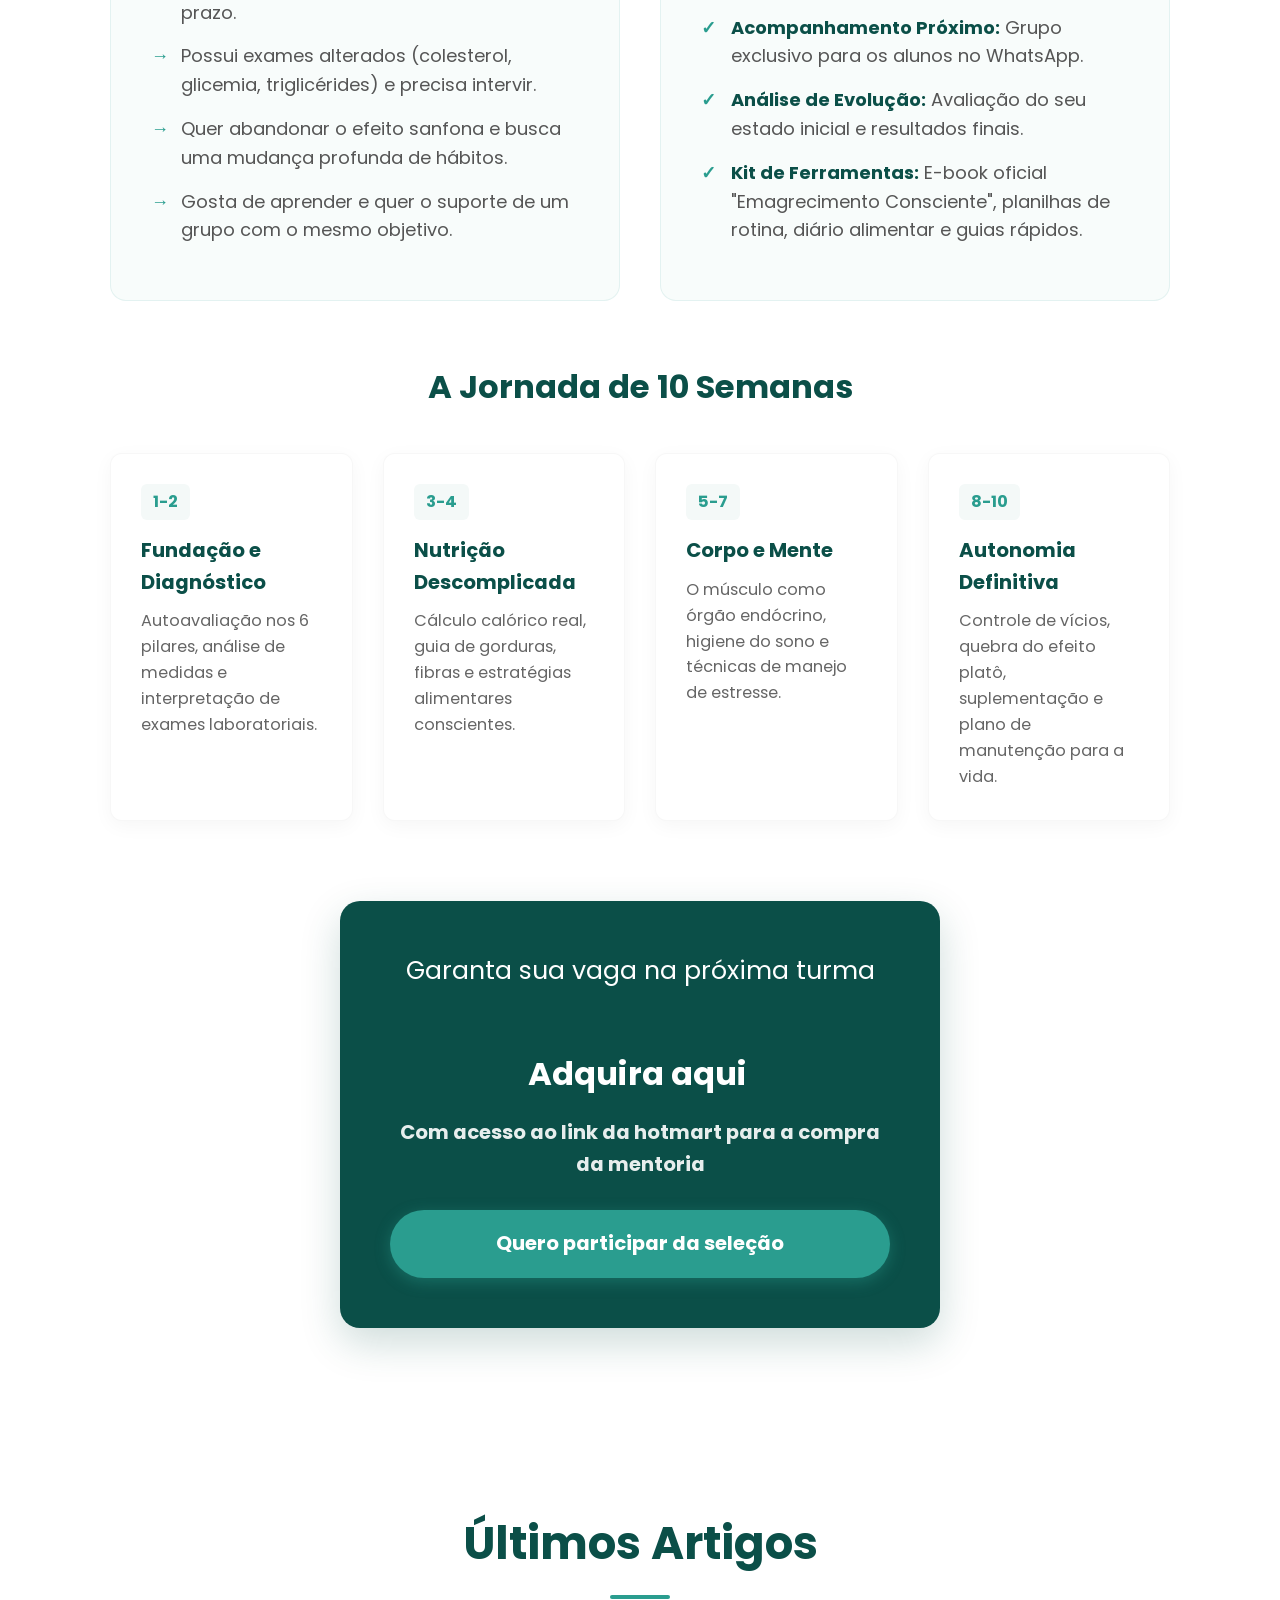
==== commit 3be72c88: "Alterações que o Helio pediu feitas, aguardando confirmação" ====
--- a/index.html
+++ b/index.html
@@ -67,18 +67,62 @@
         </div>
     </section>
 
+    <!-- NOVA SEÇÃO: ESPECIALIDADES E FORMAÇÃO -->
+<section class="secao-formacao-helio container">
+
+    <!-- Bloco 1: Foto 1 e Nutrição Clínica -->
+    <div class="linha-conteudo">
+        <div class="coluna-imagem">
+            <!-- Substitua pelo nome do arquivo da foto 1 -->
+            <img src="IMG/Helio_avatar.jpeg" alt="Nutricionista Clínico Helio Beck">
+        </div>
+        <div class="coluna-texto">
+            <h3>Nutricionista Clínico</h3>
+            <ul>
+                <li>Formação complementar em emagrecimento e hipertrofia</li>
+                <li>Abordagem terapêutica guiada pelos 6 pilares da Medicina do Estilo de Vida</li>
+                <li>Ênfase em saúde metabólica e composição corporal</li>
+            </ul>
+            <a href="https://wa.me/message/3OIFAKX5ZLDVM1" target="_blank" class="btn">Agendar Consulta</a>
+        </div>
+    </div>
+
+    <!-- Bloco 2: Destaque Central -->
+    <div class="destaque-chamada">
+        <h2>Transforme a sua saúde com a estratégia de quem entende do assunto.</h2>
+        <p>Dietas e ferramentas para transformar sua composição corporal com precisão.</p>
+        <a href="https://wa.me/message/3OIFAKX5ZLDVM1" target="_blank" class="btn">Agendar Consulta</a>
+    </div>
+
+    <!-- Bloco 3: Foto 2 e Formação (Layout Invertido) -->
+    <div class="linha-conteudo reverso">
+        <div class="coluna-texto">
+            <h3>Formação</h3>
+            <ul>
+                <li>Formação complementar em Medicina do Estilo de Vida</li>
+                <li>Formação complementar em Recomposição corporal, emagrecimento e hipertrofia</li>
+                <li>Nutrição Clínica pelo Centro Universitário de Brasília (CEUB)</li>
+            </ul>
+            <a href="https://wa.me/message/3OIFAKX5ZLDVM1" target="_blank" class="btn">Agendar Consulta</a>
+        </div>
+        <div class="coluna-imagem">
+            <!-- Substitua pelo nome do arquivo da foto 2 -->
+            <img src="IMG/Helio_ft1.jpeg" alt="Formação Helio Beck">
+        </div>
+    </div>
+
+</section>
+
     <section id="sobre" class="sobre-section">
         <div class="container sobre-container">
 
             <div class="sobre-content">
-                <h2>Quem é Helio Beck?</h2>
-                <h3 class="sobre-subtitle">Mentoria em Estilo de Vida | Nutrição Baseada em Evidências | Capacitação
-                    para a Autonomia</h3>
-
-                <p>Sou Pós-graduando em <strong>Medicina do Estilo de Vida</strong> (PUC-GO) – compreendendo a saúde
-                    como um equilíbrio entre corpo, mente e ambiente, e tratando as causas, não apenas os sintomas – e
-                    Pós-graduando em <strong>Recomposição Corporal, Emagrecimento e Hipertrofia</strong> – dominando as
-                    estratégias mais avançadas para transformar sua composição corporal com precisão.</p>
+                <h2 class="sobre-subtitle">Mentoria em Estilo de Vida | Capacitação
+                    para a Autonomia</h2>
+
+                <p>Atuação em Medicina do Estilo de Vida (PUC-GO) – compreendendo a saúde como um equilíbrio entre corpo, mente e ambiente, e tratando as causas, não apenas os sintomas 
+                    – e atuação em Recomposição Corporal, Emagrecimento e Hipertrofia 
+                    – dominando as estratégias mais avançadas para transformar sua composição corporal com precisão.</p>
 
                 <p>Acredito que o verdadeiro papel do nutricionista não é criar dependência, mas sim capacitar. Meu
                     trabalho não se resume a entregar dietas. Quero fornecer as ferramentas, o conhecimento e o suporte
@@ -139,7 +183,7 @@
             </div>
 
             <div class="sobre-image">
-                <img src="IMG/Helio_avatar.jpeg" alt="Helio Beck - Nutricionista Esportivo e Lifestyle Medicine">
+                <img src="IMG/Helio_ft2.jpeg" alt="Helio Beck - Nutricionista Esportivo e Lifestyle Medicine">
             </div>
 
         </div>
--- a/CSS/style.css
+++ b/CSS/style.css
@@ -216,6 +216,132 @@
     background-color: var(--white);
     color: var(--secondary-color);
     transform: translateY(-3px);
+}
+
+/* =========================================
+   NOVA SEÇÃO: FORMAÇÃO E FOTOS
+   ========================================= */
+
+.secao-formacao-helio {
+    padding: 4rem 20px;
+    display: flex;
+    flex-direction: column;
+    gap: 4rem;
+    max-width: 1200px;
+    margin: 0 auto;
+}
+
+/* Estrutura de Lado a Lado */
+.linha-conteudo {
+    display: flex;
+    align-items: center;
+    gap: 3rem;
+    justify-content: space-between;
+}
+
+/* Inverte a ordem (Foto na direita, Texto na esquerda) */
+.linha-conteudo.reverso {
+    flex-direction: row-reverse;
+}
+
+.coluna-imagem {
+    flex: 1;
+}
+
+.coluna-imagem img {
+    width: 100%;
+    max-width: 500px;
+    height: auto;
+    border-radius: 12px;
+    box-shadow: 0 10px 30px rgba(0,0,0,0.1);
+    display: block;
+    margin: 0 auto;
+}
+
+.coluna-texto {
+    flex: 1;
+}
+
+.coluna-texto h3 {
+    font-size: 2rem;
+    margin-bottom: 1.5rem;
+    /* Adicione aqui a cor verde/padrão do site, ex: color: #1a4a38; */
+}
+
+.coluna-texto ul {
+    list-style-type: none; /* Tira as bolinhas padrão */
+    padding: 0;
+    margin-bottom: 2rem;
+}
+
+.coluna-texto li {
+    font-size: 1.1rem;
+    color: #4a4a4a;
+    margin-bottom: 1rem;
+    line-height: 1.6;
+    position: relative;
+    padding-left: 25px;
+}
+
+/* Cria um "check" personalizado para a lista */
+.coluna-texto li::before {
+    content: "✓"; 
+    position: absolute;
+    left: 0;
+    /* Cor verde do site, ex: color: #2ecc71; */
+    font-weight: bold;
+}
+
+/* Destaque Central */
+.destaque-chamada {
+    text-align: center;
+    background-color: #f9f9f9; /* Fundo suave */
+    padding: 4rem 20px;
+    border-radius: 12px;
+    margin: 1rem 0;
+}
+
+.destaque-chamada h2 {
+    font-size: 2.2rem;
+    margin-bottom: 1rem;
+    line-height: 1.3;
+}
+
+.destaque-chamada p {
+    font-size: 1.2rem;
+    color: #666;
+    margin-bottom: 2rem;
+}
+
+/* Botão maior para o destaque */
+.btn-grande {
+    font-size: 1.2rem;
+    padding: 15px 35px;
+}
+
+/* =========================================
+   RESPONSIVIDADE (CELULARES)
+   ========================================= */
+@media (max-width: 768px) {
+    .secao-formacao-helio {
+        gap: 3rem;
+        padding: 3rem 15px;
+    }
+
+    .linha-conteudo,
+    .linha-conteudo.reverso {
+        flex-direction: column;
+        text-align: left;
+        gap: 2rem;
+    }
+
+    .destaque-chamada h2 {
+        font-size: 1.8rem;
+    }
+    
+    .coluna-texto h3 {
+        font-size: 1.8rem;
+    }
 }
 
 /* --- SEÇÃO SOBRE MIM --- */
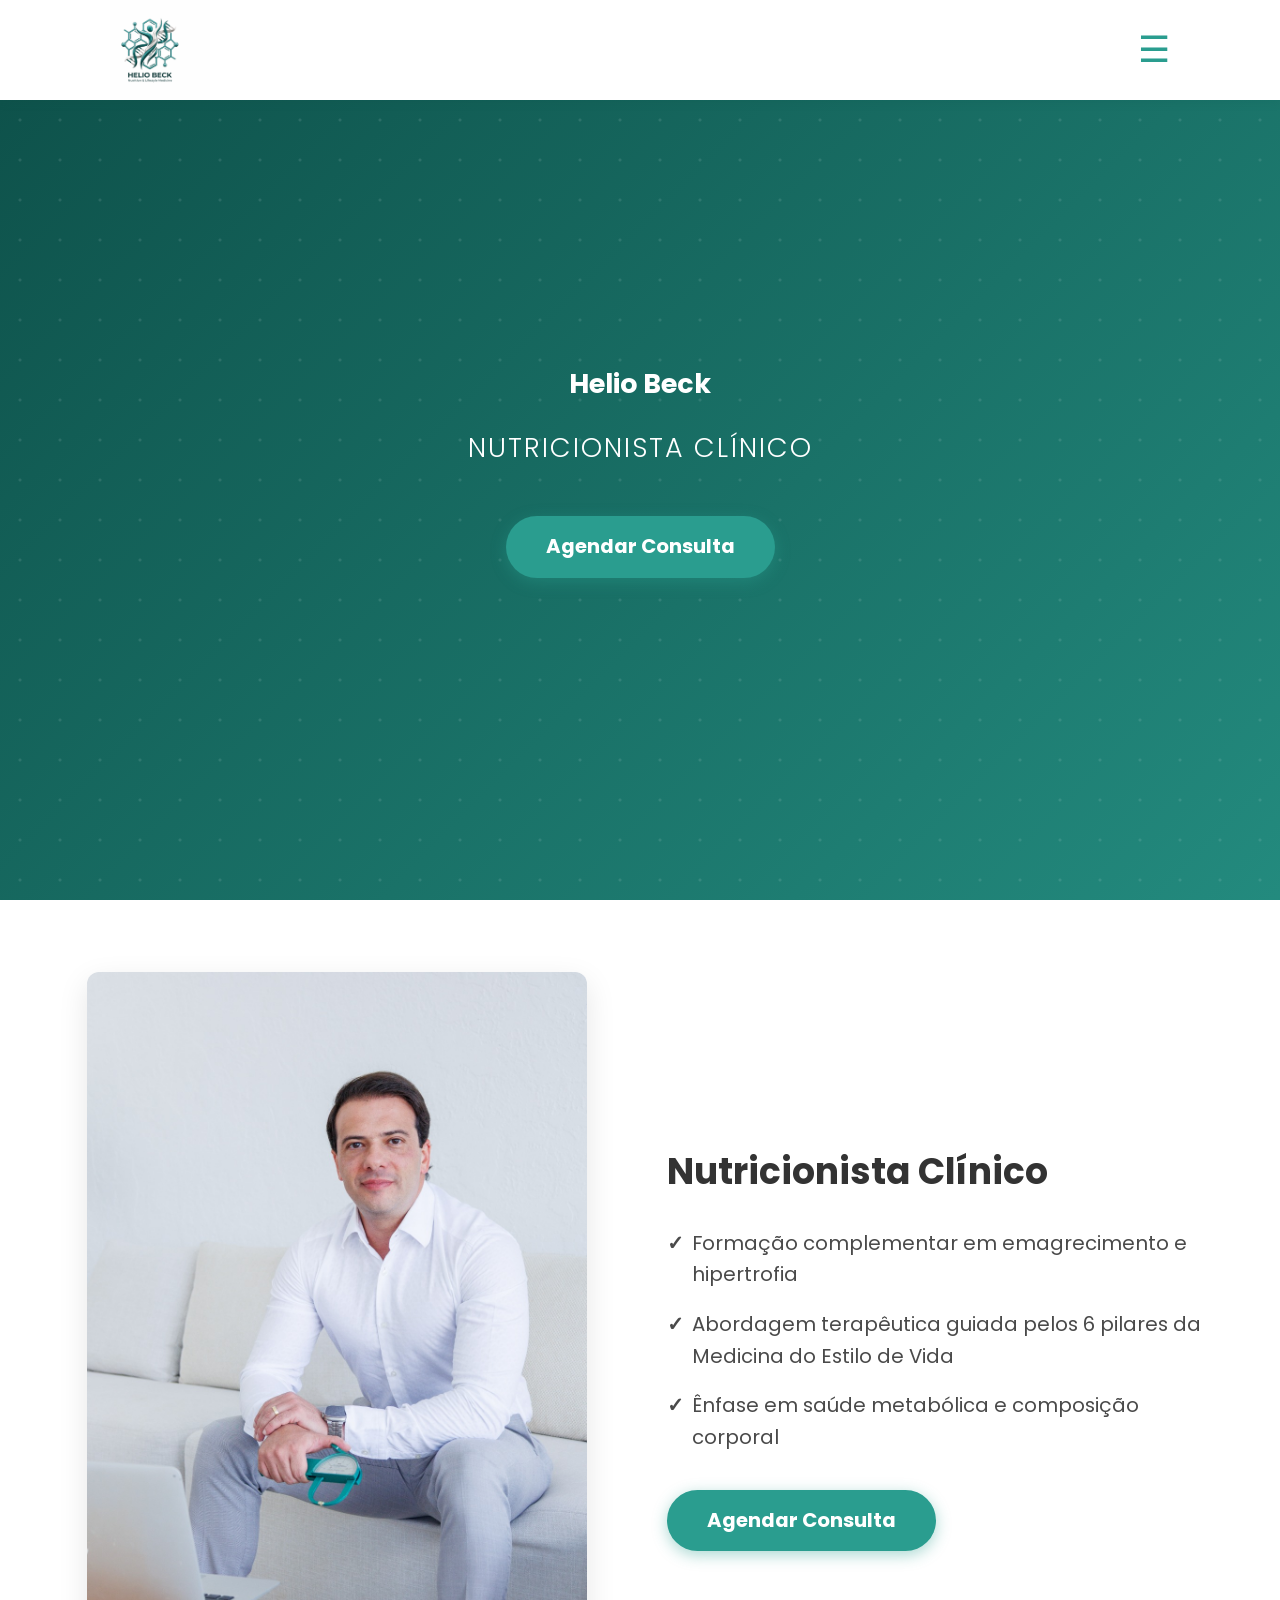
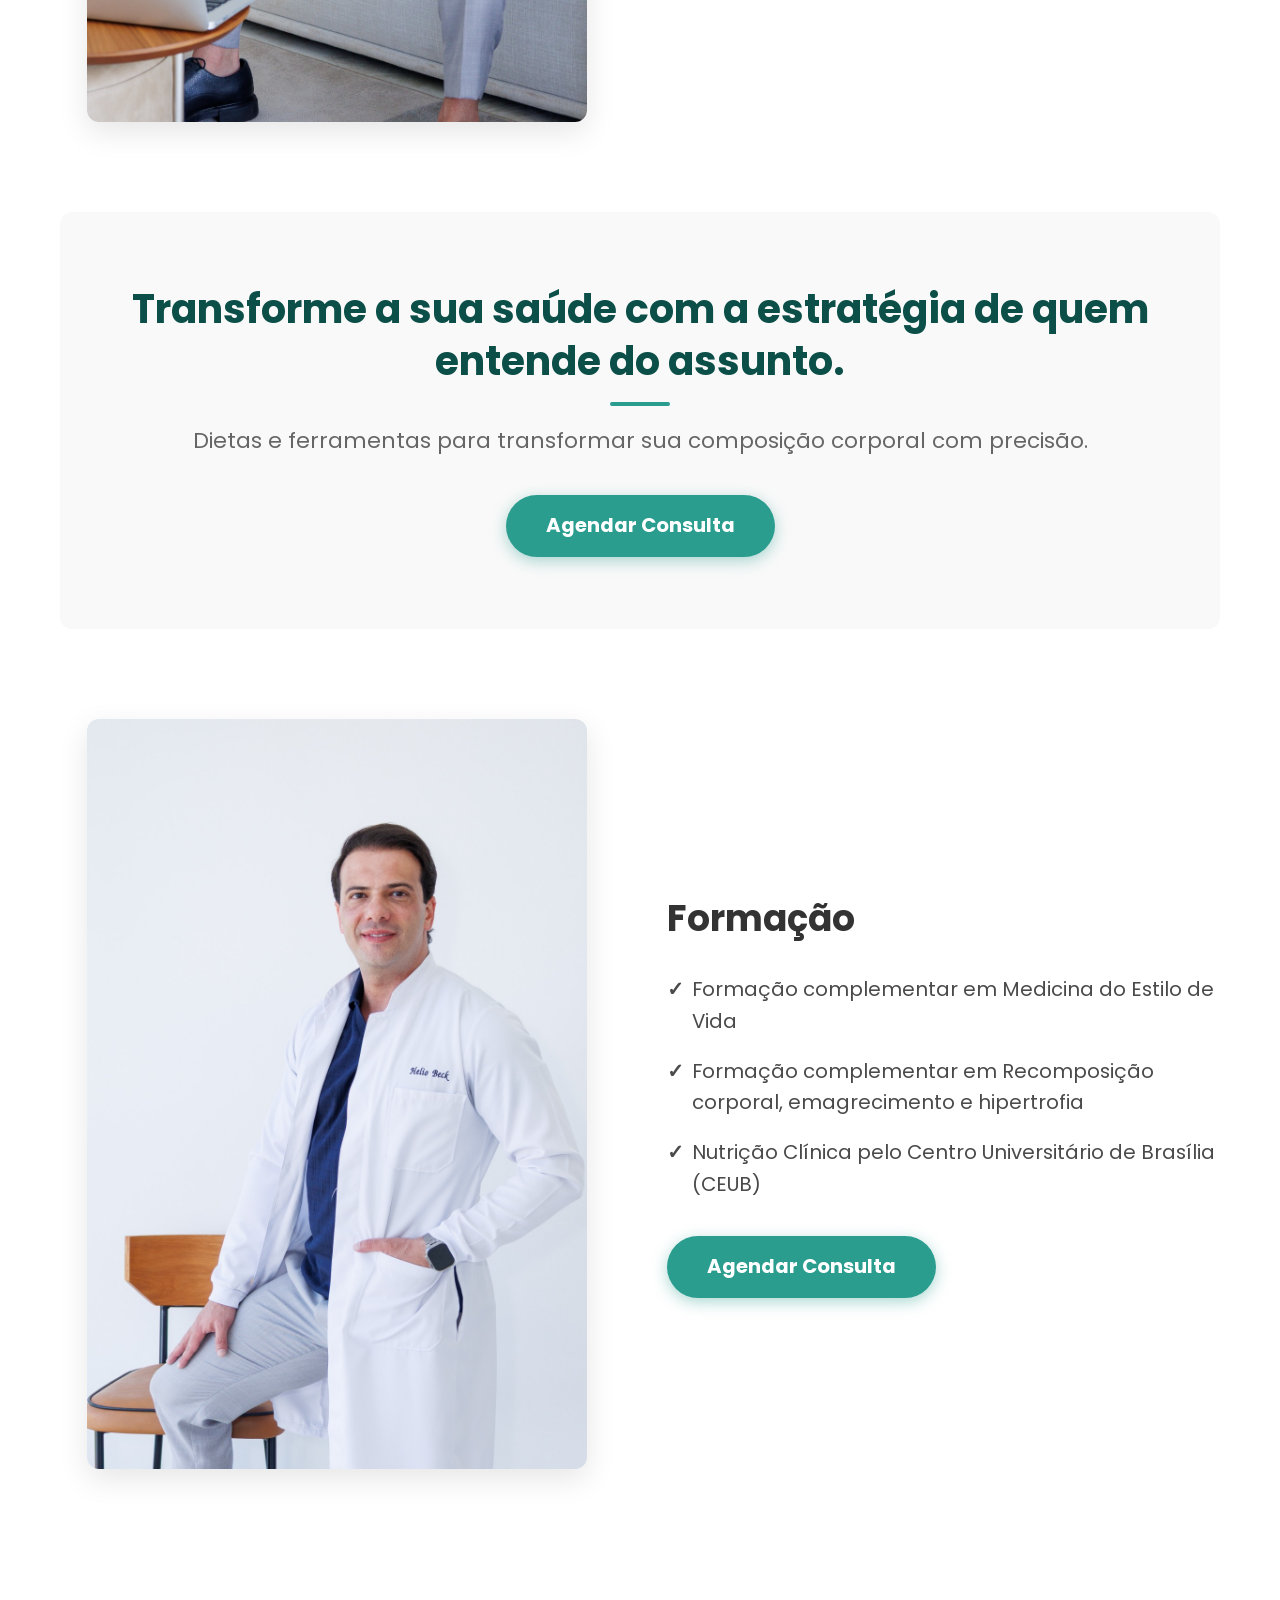
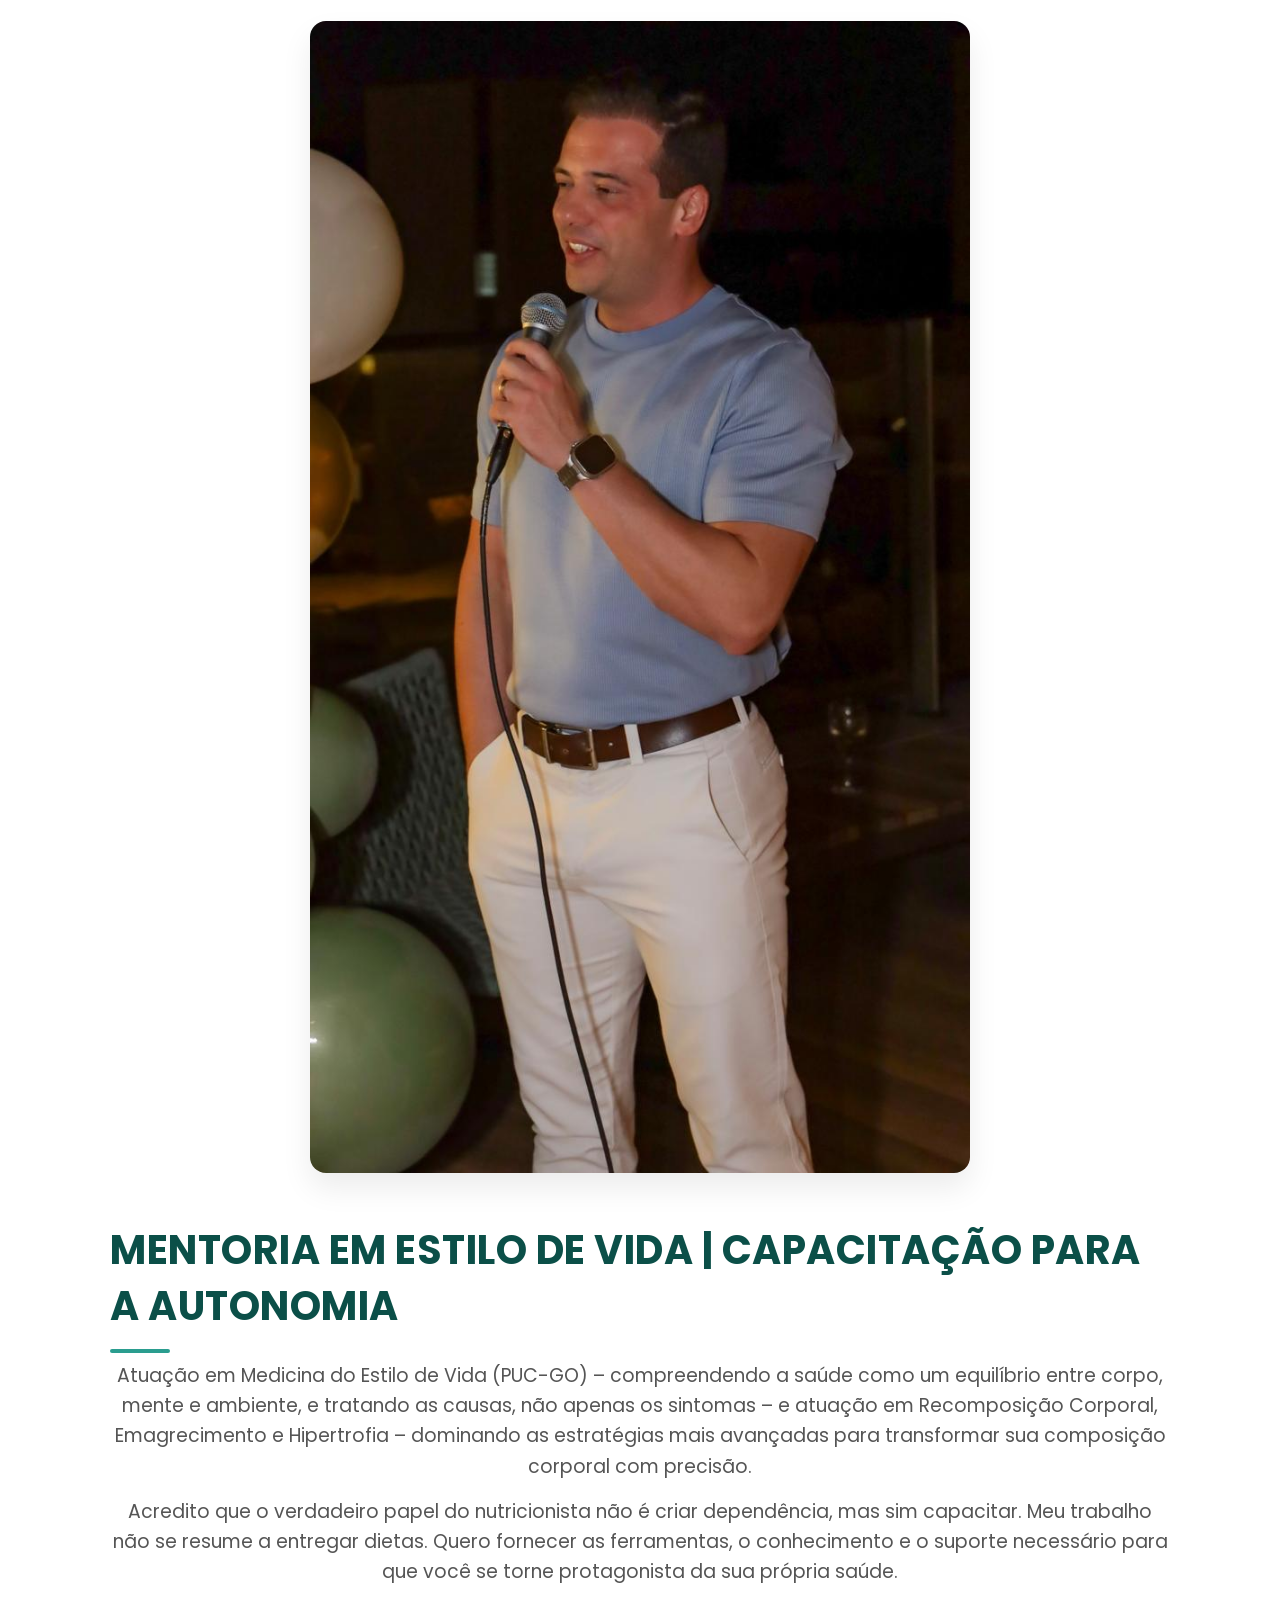
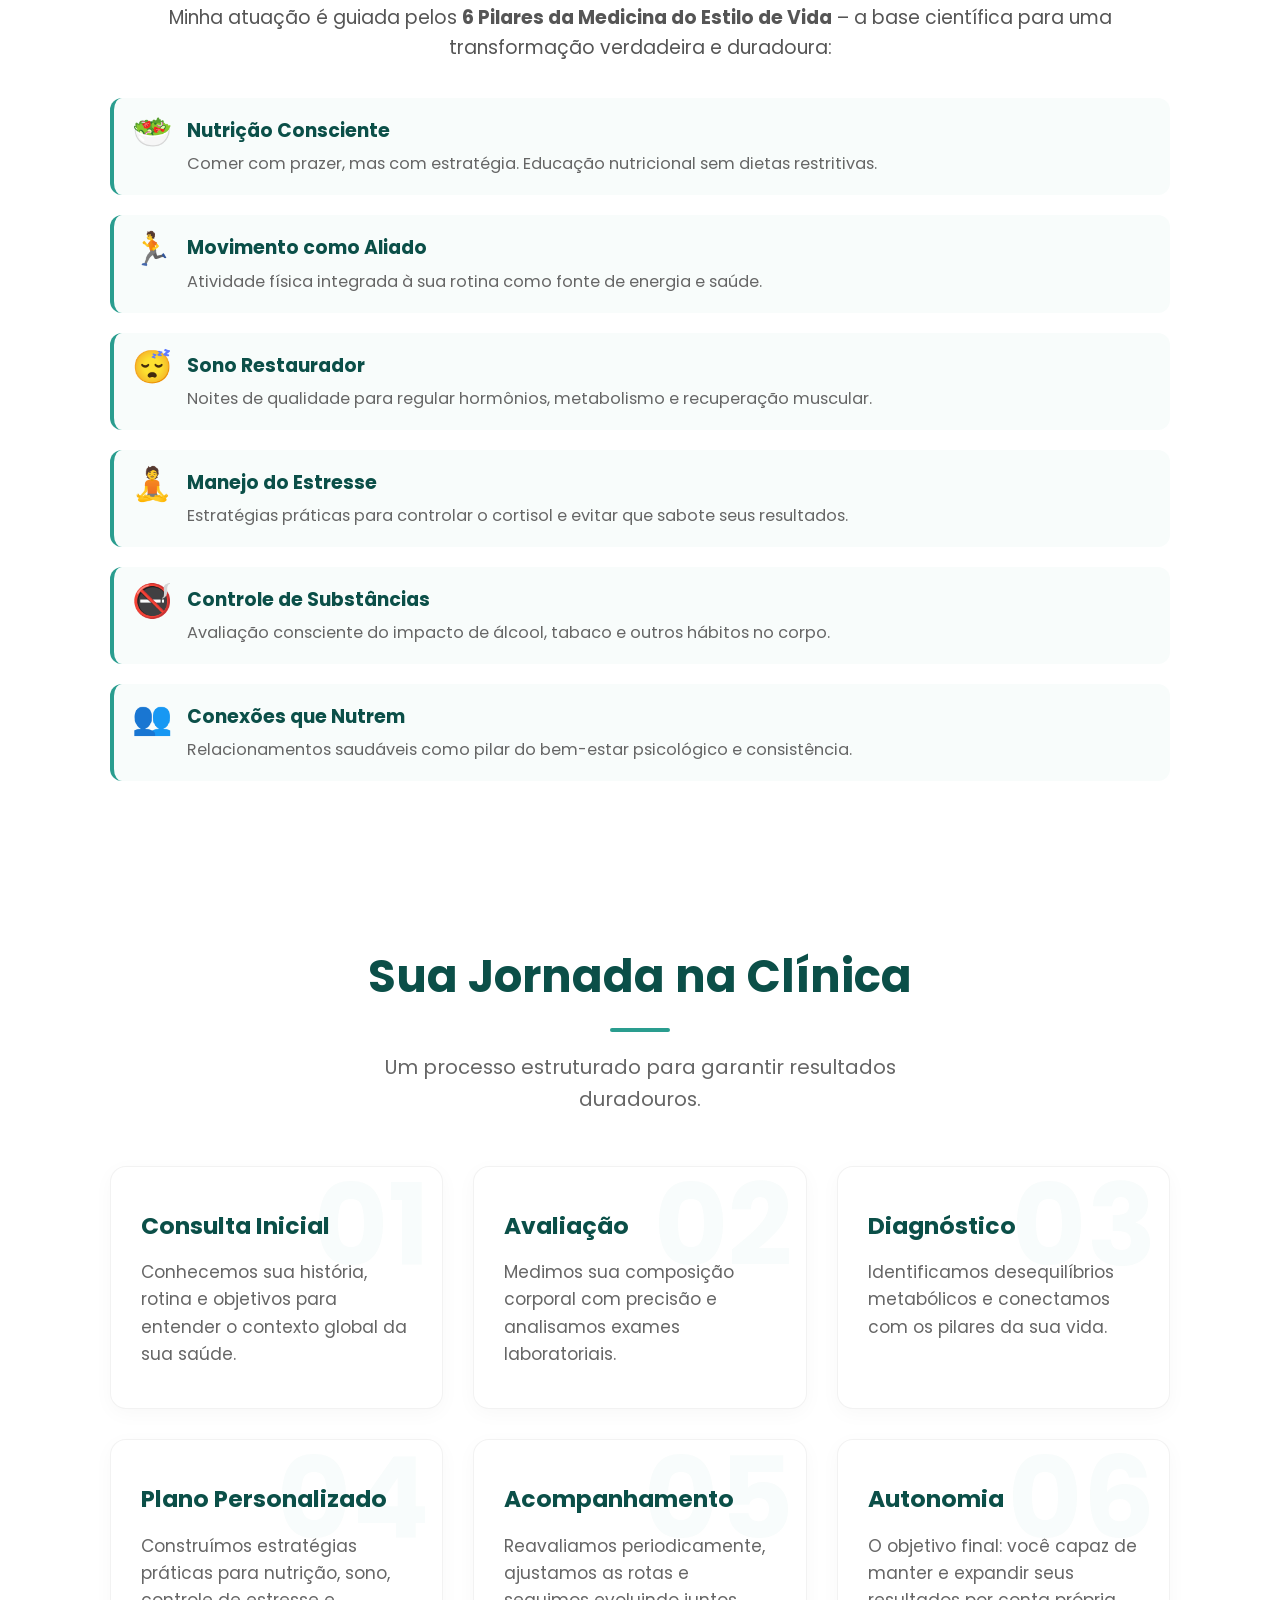
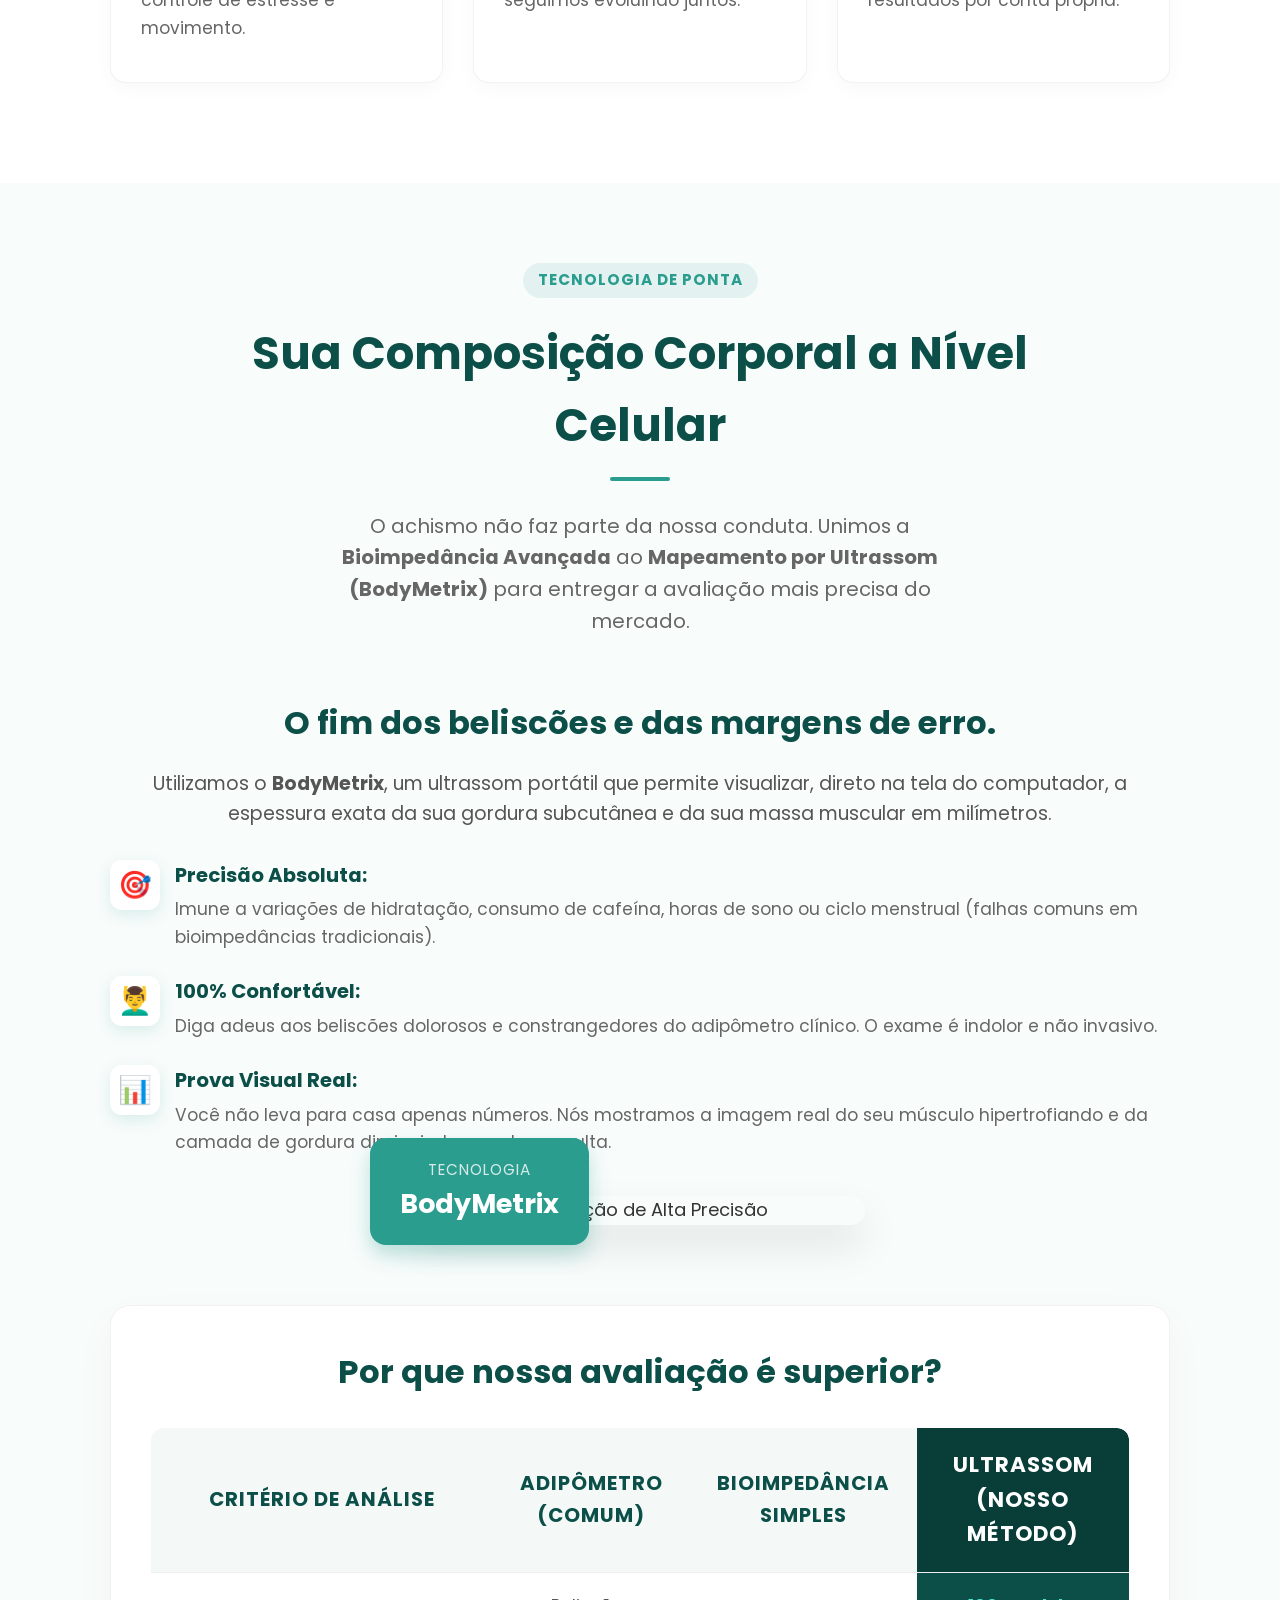
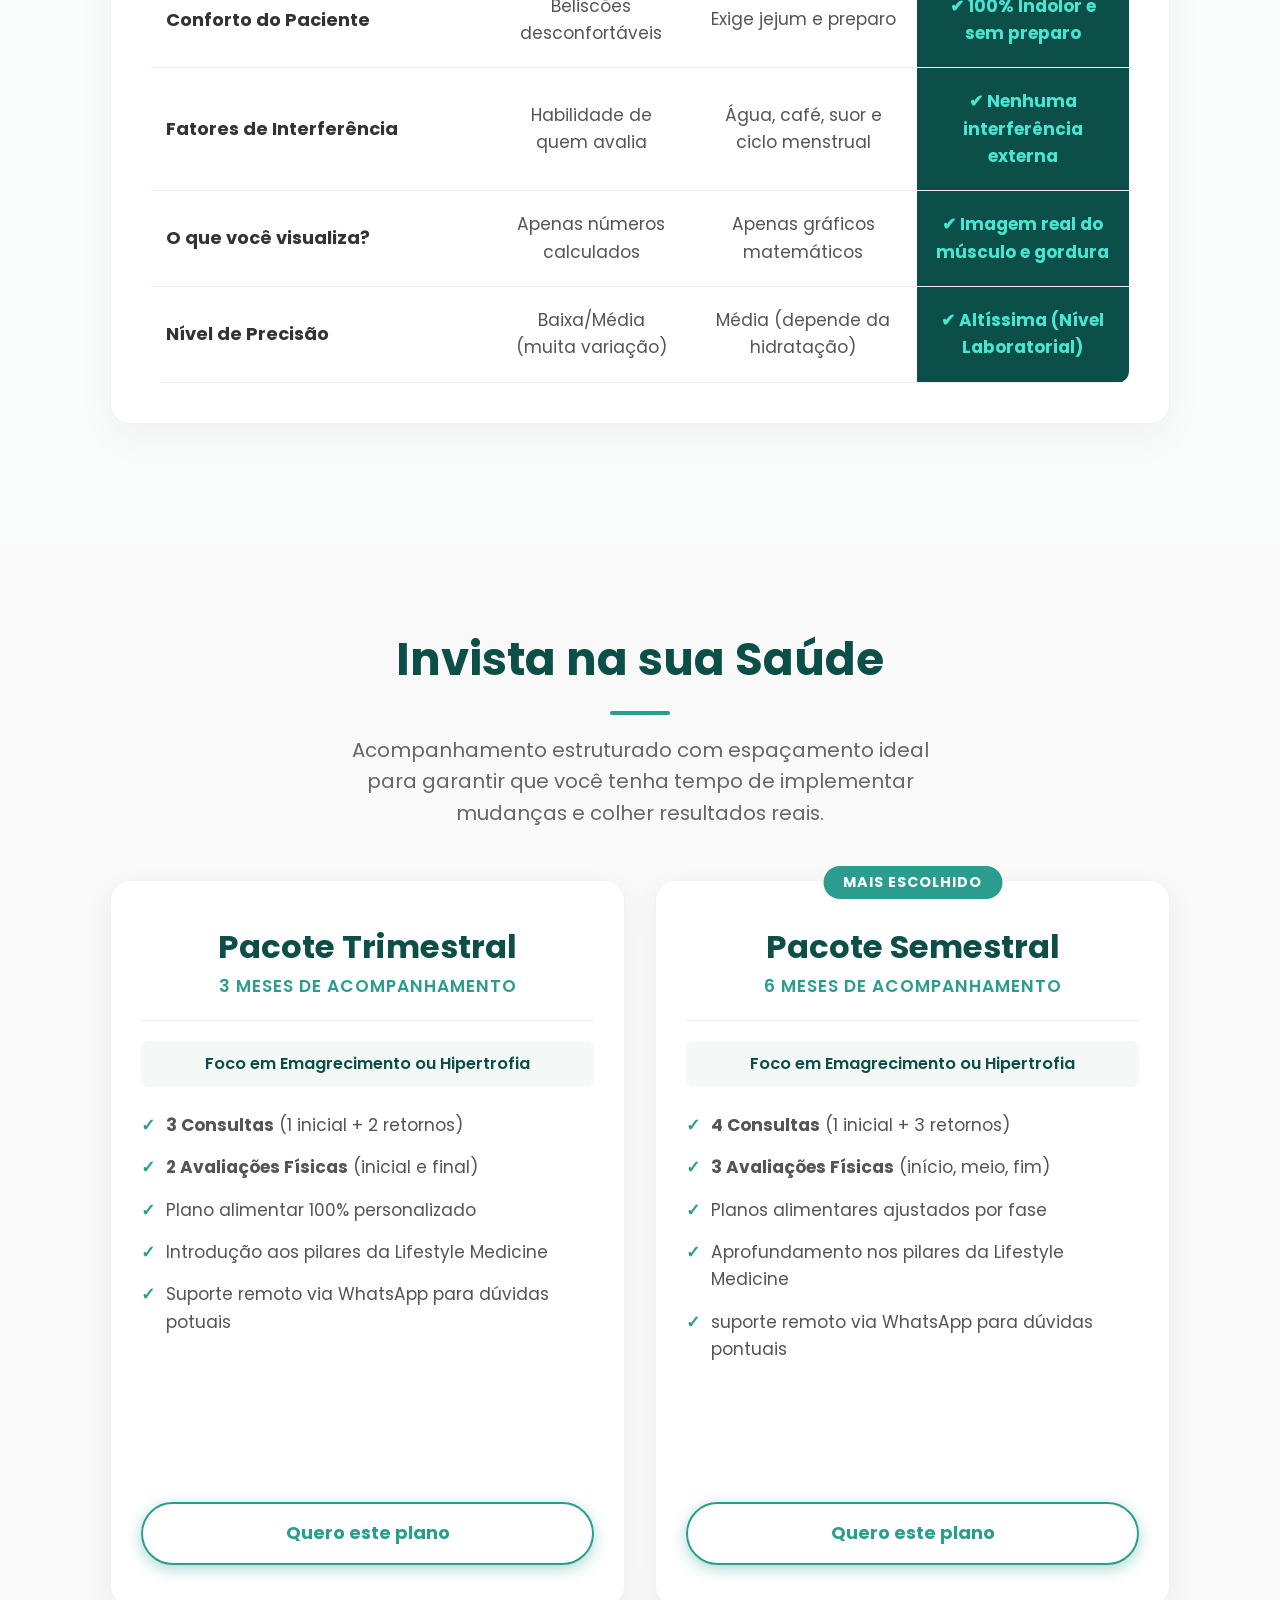
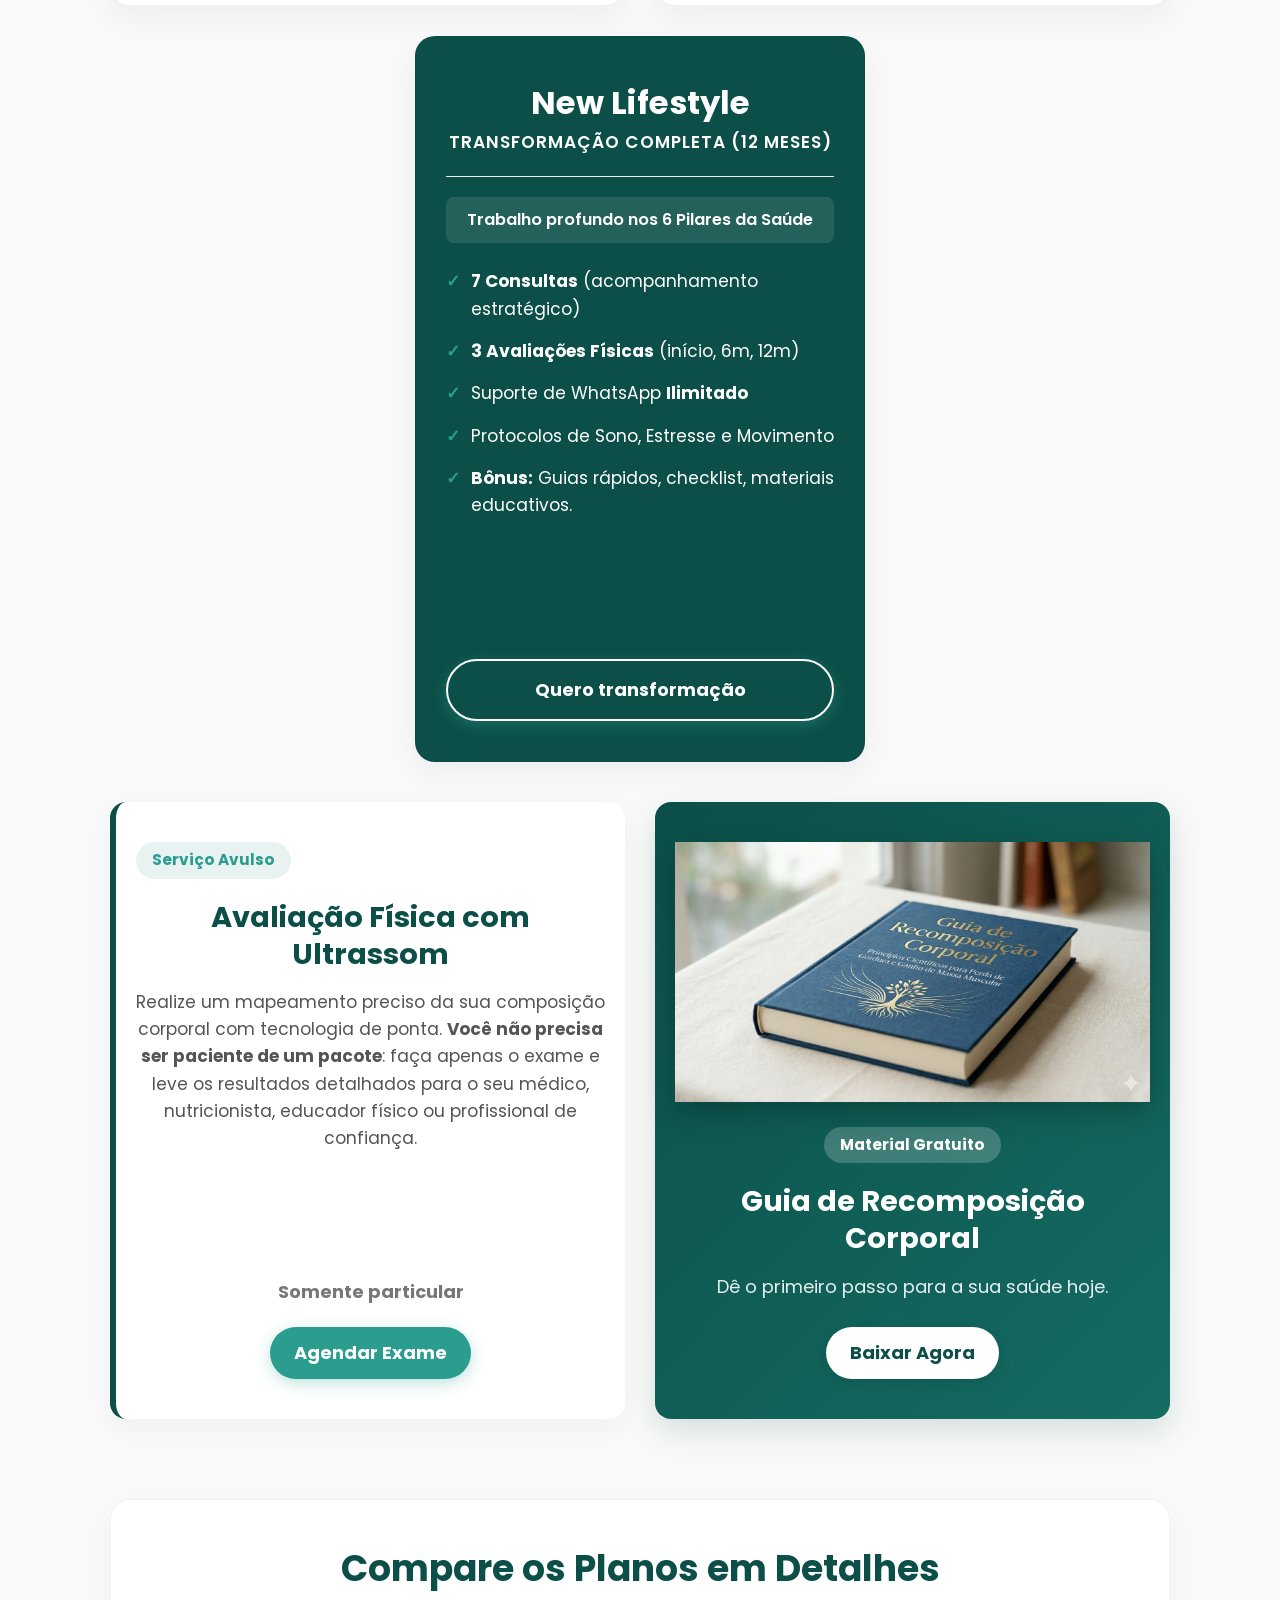
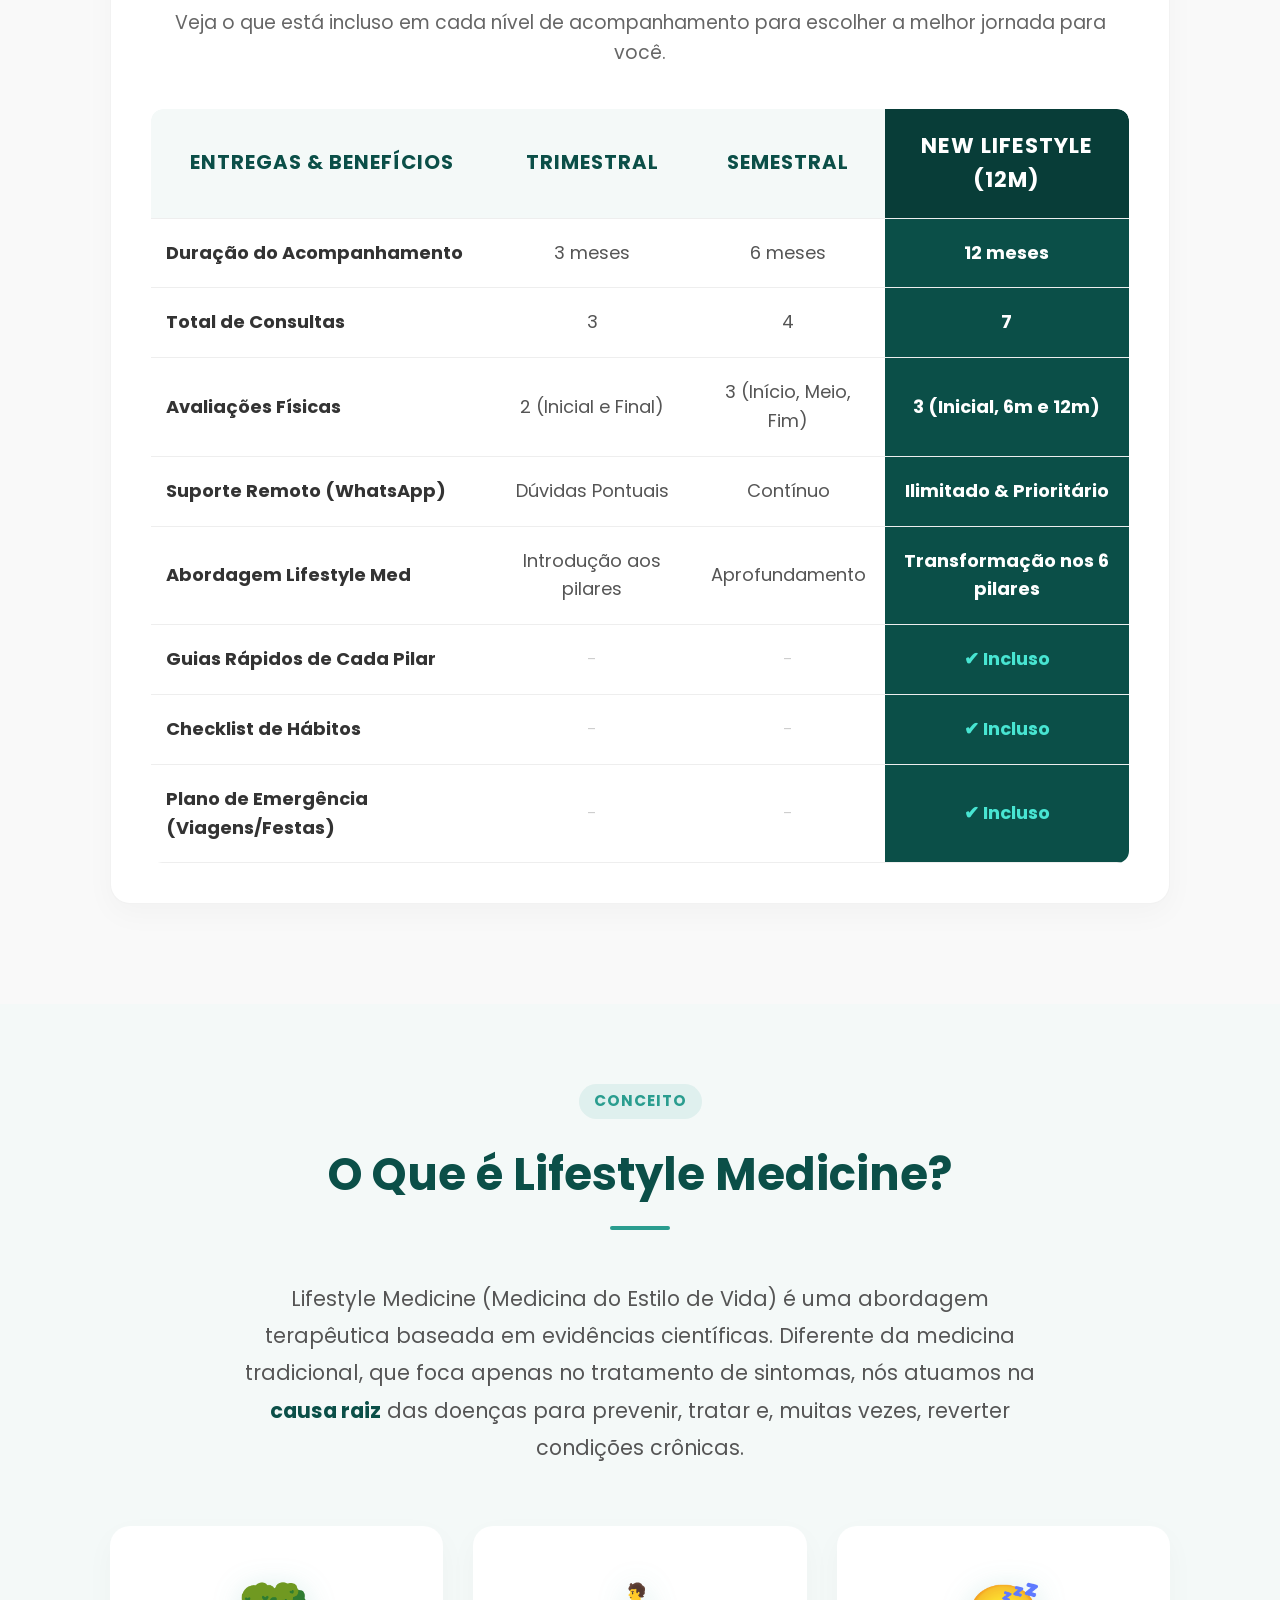
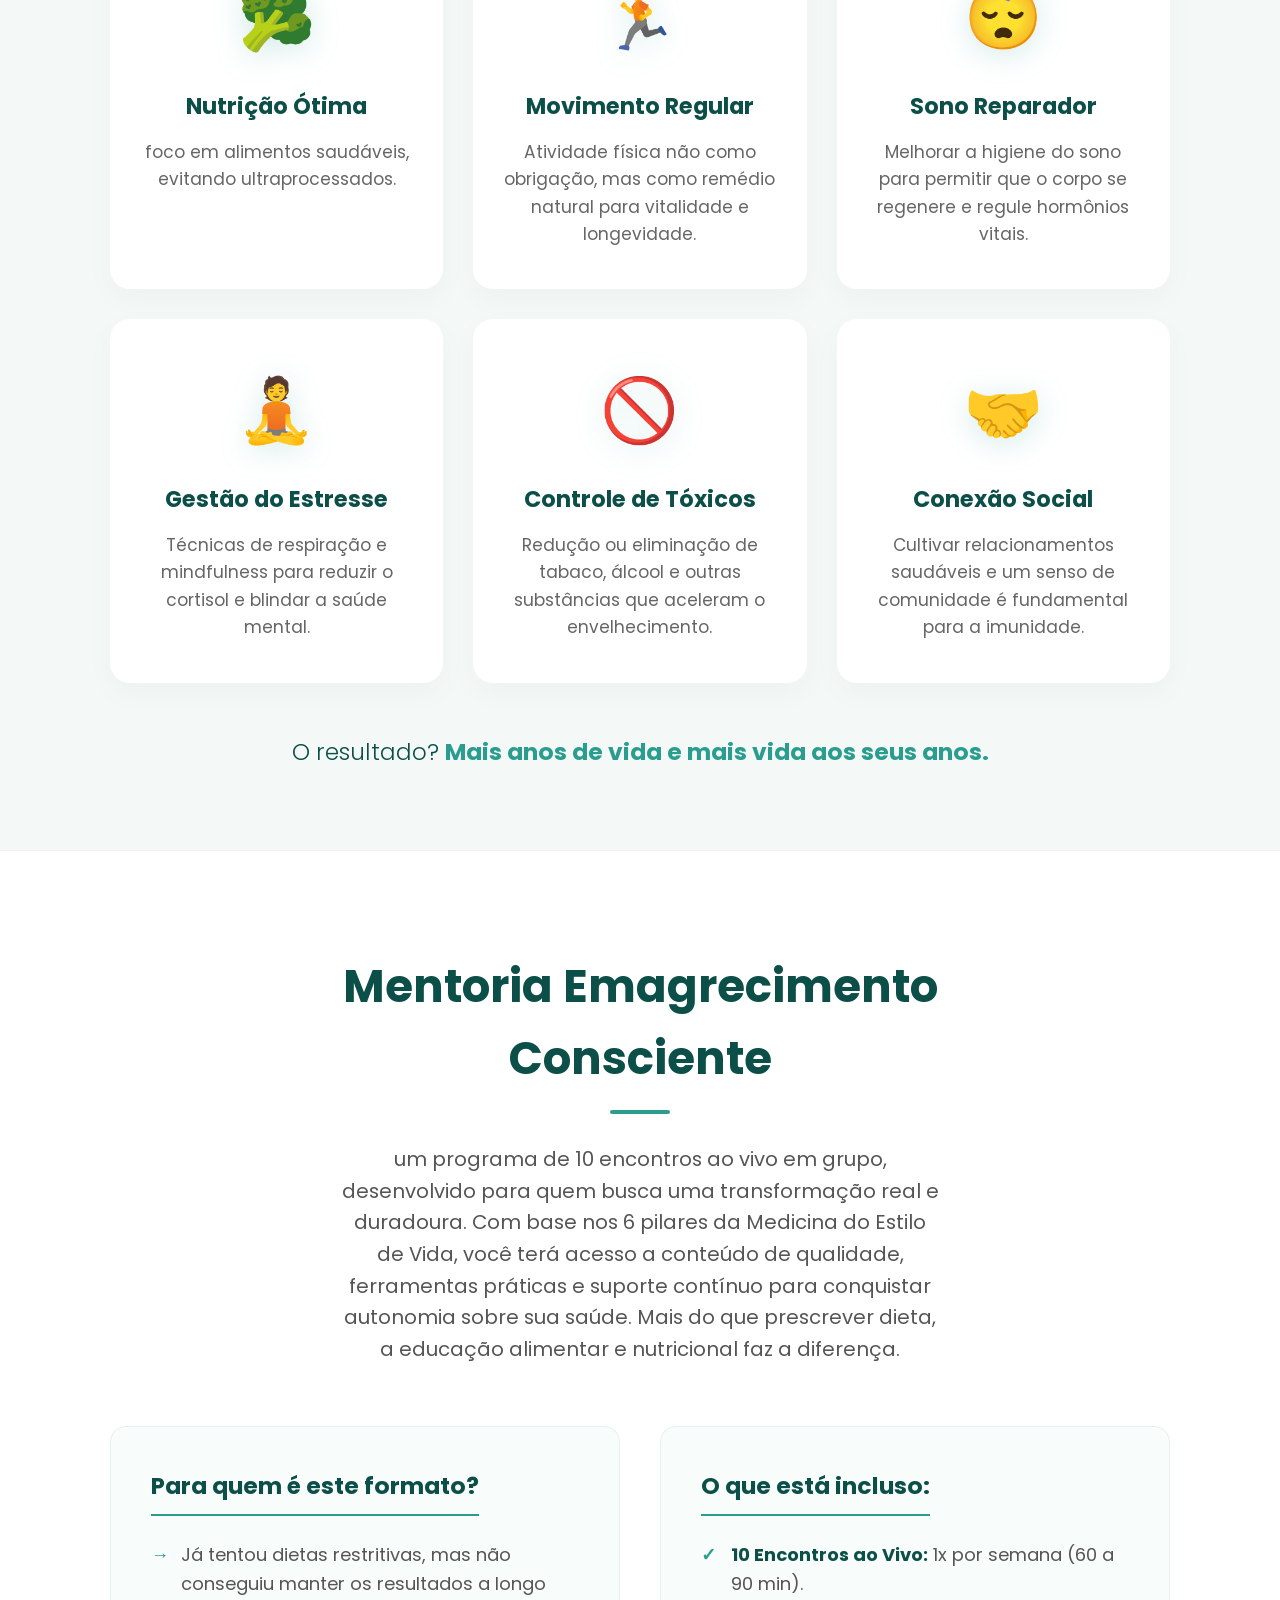
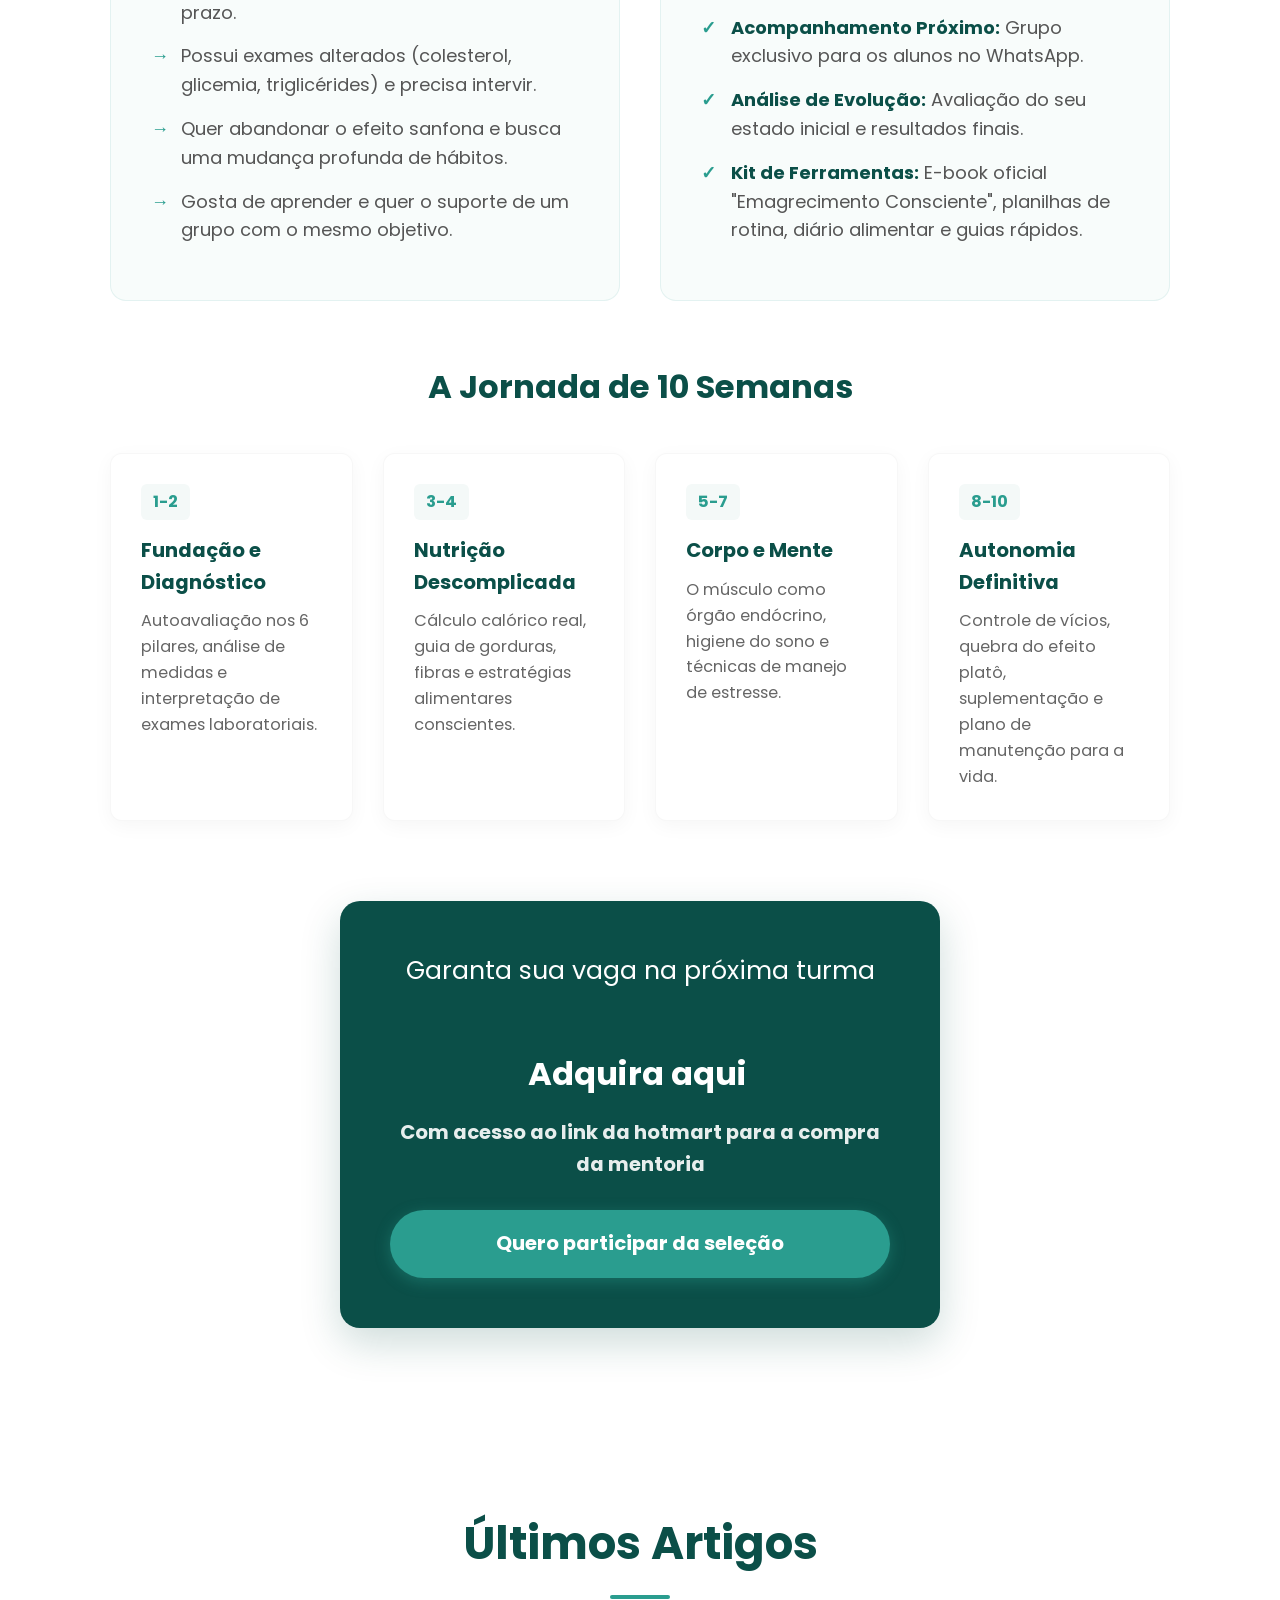
==== commit bc499a15: "Mudanças feitas" ====
--- a/index.html
+++ b/index.html
@@ -39,7 +39,7 @@
     <header>
         <div class="container nav-container">
             <a href="#" class="logo-link">
-                <img src="IMG/Logo_Helio.jpeg" alt="Helio Beck Nutrição" class="logo-img">
+                <img src="IMG/Logo_Helio.PNG" alt="Helio Beck Nutrição" class="logo-img">
             </a>
 
             <nav>
@@ -51,6 +51,7 @@
                     <li><a href="#lifestyle">LifeStyle</a></li>
                     <li><a href="#mentoria">Mentoria</a></li>
                     <li><a href="#vitrine-blog">Posts</a></li>
+                    <li><a href="produtos.html">Produtos</a></li>
                     <li><a href="https://wa.me/message/3OIFAKX5ZLDVM1" target="_blank" class="nav-btn">Agendar</a></li>
                 </ul>
             </nav>
